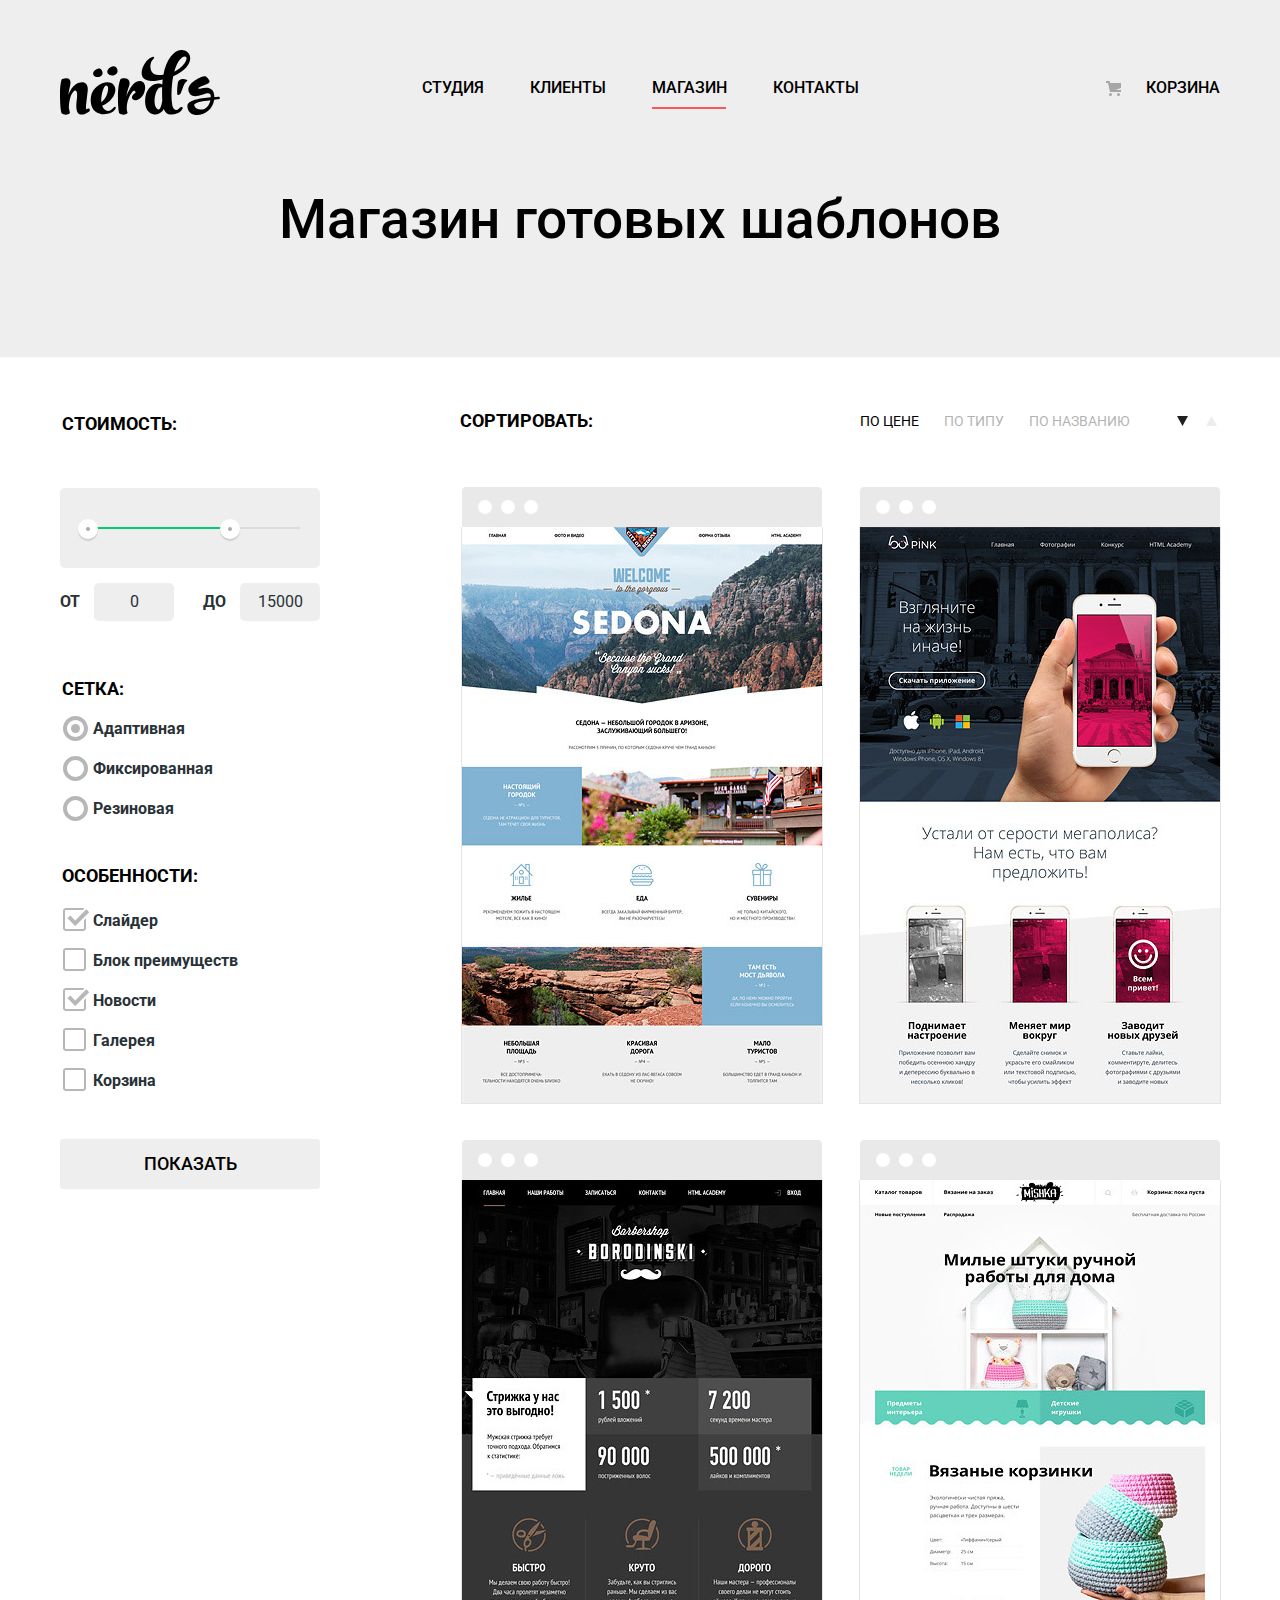
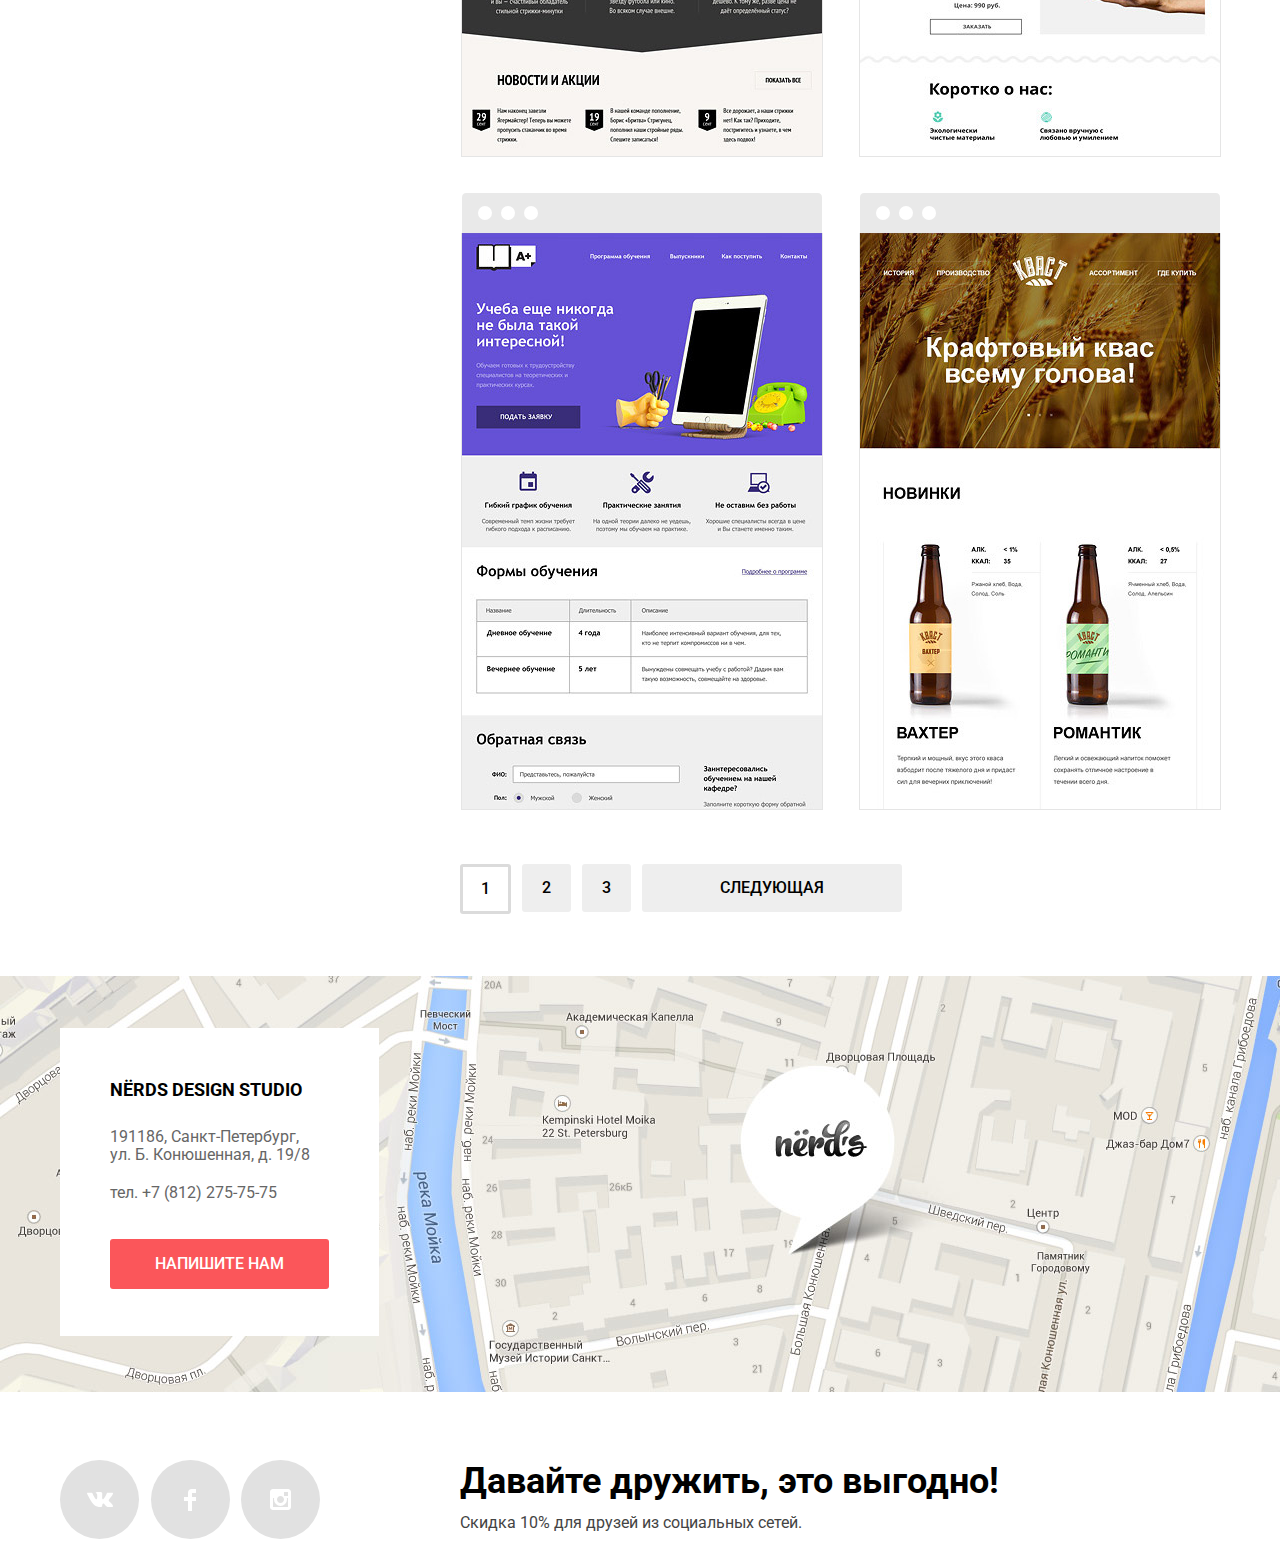
==== inner.html @ fcb93fda "Исправила карту" ====
<!DOCTYPE html>
<html lang="ru">
  	<head>
	    <meta charset="utf-8">
	    <title>HTML Academy: Нёрдс</title>
	    <link href="https://fonts.googleapis.com/css?family=Roboto:400,500,700&amp;subset=cyrillic" rel="stylesheet">
	    <link rel="stylesheet" type="text/css" href="css/style.css">
  	</head>
  	<body>
		<header class="main-header">
			<div class="container">
				<nav class="main-navigation">
					<a class="main-header-logo" href="index.html">
						<img src="img/nerds-logo.svg" width="160" height="65" alt="Логотип Нёрдс">
					</a>
					<ul class="site-navigation">
						<li><a href="studio.html">Студия</a></li>
						<li><a href="clients.html">Клиенты</a></li>
						<li><a class="site-navigation-current">Магазин</a></li>
						<li><a href="contacts.html">Контакты</a></li>
					</ul>	
					<div class="user-navigation">
						<a class="cart-link" href="cart.html">Корзина</a>
					</div>		
				</nav>
				<h1 class="page-title">Магазин готовых шаблонов</h1>
			</div>
		</header>
		<main>
			<div class="container">
				<div class="catalog-columns">
					<section class="filters">
			        	<h2 class="visually-hidden">Фильтр товаров</h2>
			        	<form class="filter" method="get" action="https://echo.htmlacademy.ru">
			        		<div class="fieldset-container">
				          		<fieldset class="fieldset-price">
				          			<legend>Стоимость:</legend>
					          			<div class="range-filter">
									        <div class="range-controls">
									            <div class="scale">
									      	    	<div class="bar"></div>
									            </div>
									            <div class="toggle toggle-min"></div>
									            <div class="toggle toggle-max"></div>
									        </div>
									        <div class="price-controls">
									        	<label class="min-price">от <input name="min-price" type="text" value="0"></label>
									            <label class="max-price">до <input name="max-price" type="text" value="15000"></label>
									        </div>
								        </div>
				          		</fieldset>
				         		<fieldset class="fieldset-net">
				         			<legend>Сетка:</legend>
				            		<ul class="filter-net">
						              	<li class="filter-option">
							                <input class="visually-hidden filter-input filter-input-radio" type="radio" name="net-group" value="adaptive" id="filter-adapt" checked>
					                		<label for="filter-adapt">Адаптивная</label>
						              	</li>
						              	<li class="filter-option">
							              	<input class="visually-hidden filter-input filter-input-radio" type="radio" name="net-group" value="fixed" id="filter-fixed">
					                		<label for="filter-fixed">Фиксированная</label>
						              	</li>
						              	<li class="filter-option">
							              	<input class="visually-hidden filter-input filter-input-radio" type="radio" name="net-group" value="rubber" id="filter-rubber">
					                		<label for="filter-rubber">Резиновая</label>
						              	</li>
						            </ul>
				          		</fieldset>
				          		<fieldset class="fieldset-features">
				          			<legend>Особенности:</legend>
				            		<ul class="filter-features">
				              			<li class="filter-option">
				              				<input class="visually-hidden filter-input filter-input-checkbox" type="checkbox" name="slider" id="filter-slider" checked>
				                			<label for="filter-slider">Слайдер</label>
				              			</li>
							            <li class="filter-option">
							            	<input class="visually-hidden filter-input filter-input-checkbox" type="checkbox" name="block_advantages" id="filter-advantages">
							            	<label for="filter-advantages">Блок преимуществ</label>
							            </li>
							            <li class="filter-option">
							            	<input class="visually-hidden filter-input filter-input-checkbox" type="checkbox" name="news" checked id="filter-news">
							            	<label for="filter-news">Новости</label>
							            </li>
							            <li class="filter-option">
							            	<input class="visually-hidden filter-input filter-input-checkbox" type="checkbox" name="gallery" id="filter-gallery">
							            	<label for="filter-gallery">Галерея</label>
							            </li>
							            <li class="filter-option">
							            	<input class="visually-hidden filter-input filter-input-checkbox" type="checkbox" name="cart" id="filter-cart">
							            	<label for="filter-cart">Корзина</label>
							            </li>
				                    </ul>
				          		</fieldset>
			          		</div>
			          		<button type="submit" class="button filter-button">Показать</button>
			        	</form>
			      	</section>
			      	<section class="catalog">
			        	<h2 class="visually-hidden">Список сайтов</h2>
			        	<section class="section-sort">
			        			<p>Сортировать:</p>
			        			<ul class="filter-sort">
			        				<li><a class="filter-sort-current" href="#">По цене</a></li>
			        				<li><a href="#">По типу</a></li>
			        				<li><a href="#">По названию</a></li>
			        			</ul>
			        			<div class="switches-button">
									<ul class="switches-list">
							          	<li><a class="switches-item switches-item-current"><span class="visually-hidden">По убыванию</span><svg xmlns="http://www.w3.org/2000/svg" width="11" height="10" viewBox="0 0 11 10"><path fill="#231F20" d="M5.5 10L0 0h11"/></svg></a></li>
							          	<li><a class="switches-item switches-item-up" href="#"><span class="visually-hidden">По возрастанию</span><svg xmlns="http://www.w3.org/2000/svg" width="11" height="10" viewBox="0 0 11 10"><path fill="#a6a6a6" opacity="0.2" d="M5.5 0L0 10h11z"/></svg></a></li>
							        </ul>
						    	</div>
			        	</section>
				        <ul class="catalog-list">
				          	<li class="catalog-item">
				          		<svg xmlns="http://www.w3.org/2000/svg" width="360" height="40" viewBox="0 0 360 40"><path fill="#4D4D4D" opacity="0.12" d="M356 0H4C1.8 0 0 1.8 0 4v36h360V4c0-2.2-1.8-4-4-4zM22.991 27a7 7 0 1 1 0-14 7 7 0 0 1 0 14zm23.011 0a7 7 0 1 1 0-14 7 7 0 0 1 0 14zm23.011 0a7 7 0 1 1 0-14 7 7 0 0 1 0 14z"/></svg>
				          		<img src="img/img-sedona.jpg" width="360" height="576" alt="SEDONA">
				          		<div class="catalog-price">
						            <h3 class="catalog-title">
						              	<a href="sedona-catalog.html">Sedona</a>
						            </h3>
						            <p class="catalog-item-desc">Информационный сайт<br> для туристов</p>
						            <a class="button button-price" href="#">9900 РУБ.</a>
				            	</div>
				          	</li>
				          	<li class="catalog-item"> 
				          		<svg xmlns="http://www.w3.org/2000/svg" width="360" height="40" viewBox="0 0 360 40"><path fill="#4D4D4D" opacity="0.12" d="M356 0H4C1.8 0 0 1.8 0 4v36h360V4c0-2.2-1.8-4-4-4zM22.991 27a7 7 0 1 1 0-14 7 7 0 0 1 0 14zm23.011 0a7 7 0 1 1 0-14 7 7 0 0 1 0 14zm23.011 0a7 7 0 1 1 0-14 7 7 0 0 1 0 14z"/></svg>
				            	<img src="img/img-pink.jpg" width="360" height="576" alt="PINK APP">  
					            <div class="catalog-price">       	
						            <h3 class="catalog-title">
						              	<a href="pinkapp-catalog.html">Pink app</a>
						            </h3>
						            <p class="catalog-item-desc">Продуктовый лендинг<br> приложения для iOS и Android</p>
						            <a class="button button-price" href="#">9900 РУБ.</a>
					        	</div>
				          	</li>
				          	<li class="catalog-item">
				          		<svg xmlns="http://www.w3.org/2000/svg" width="360" height="40" viewBox="0 0 360 40"><path fill="#4D4D4D" opacity="0.12" d="M356 0H4C1.8 0 0 1.8 0 4v36h360V4c0-2.2-1.8-4-4-4zM22.991 27a7 7 0 1 1 0-14 7 7 0 0 1 0 14zm23.011 0a7 7 0 1 1 0-14 7 7 0 0 1 0 14zm23.011 0a7 7 0 1 1 0-14 7 7 0 0 1 0 14z"/></svg>
				          		<img src="img/img-barbershop.jpg" width="360" height="576" alt="BARBERSHOP">
					          	<div class="catalog-price">
						            <h3 class="catalog-title">
						              	<a href="barbershop-catalog.html">Barbershop</a>
						            </h3>
						            <p class="catalog-item-desc">Сайт салона красоты.<br> Для мужчин, да.</p>
						            <a class="button button-price" href="#">9900 РУБ.</a>
					        	</div>
				          	</li>
				          	<li class="catalog-item">
				          		<svg xmlns="http://www.w3.org/2000/svg" width="360" height="40" viewBox="0 0 360 40"><path fill="#4D4D4D" opacity="0.12" d="M356 0H4C1.8 0 0 1.8 0 4v36h360V4c0-2.2-1.8-4-4-4zM22.991 27a7 7 0 1 1 0-14 7 7 0 0 1 0 14zm23.011 0a7 7 0 1 1 0-14 7 7 0 0 1 0 14zm23.011 0a7 7 0 1 1 0-14 7 7 0 0 1 0 14z"/></svg>
				          		<img src="img/img-mishka.jpg" width="360" height="576" alt="MISHKA">
					          	<div class="catalog-price">
						            <h3 class="catalog-title">
						              	<a href="mishka-catalog.html">Mishka</a>
						            </h3>
						            <p class="catalog-item-desc">Интернет-магазин<br> вязаных игрушек</p>
						            <a class="button button-price" href="#">9900 РУБ.</a>
					        	</div>
				          	</li>
				          	<li class="catalog-item">
				          		<svg xmlns="http://www.w3.org/2000/svg" width="360" height="40" viewBox="0 0 360 40"><path fill="#4D4D4D" opacity="0.12" d="M356 0H4C1.8 0 0 1.8 0 4v36h360V4c0-2.2-1.8-4-4-4zM22.991 27a7 7 0 1 1 0-14 7 7 0 0 1 0 14zm23.011 0a7 7 0 1 1 0-14 7 7 0 0 1 0 14zm23.011 0a7 7 0 1 1 0-14 7 7 0 0 1 0 14z"/></svg>
				          		<img src="img/img-aplus.jpg" width="360" height="576" alt="A PLUS">
					          	<div class="catalog-price">
						            <h3 class="catalog-title">
						              	<a href="aplus-catalog.html">A plus</a>
						            </h3>
						            <p class="catalog-item-desc">Лендинг курсов повышения<br> квалификации</p>
						            <a class="button button-price" href="#">9900 РУБ.</a>
					        	</div>
				          	</li>
				          	<li class="catalog-item">
				          		<svg xmlns="http://www.w3.org/2000/svg" width="360" height="40" viewBox="0 0 360 40"><path fill="#4D4D4D" opacity="0.12" d="M356 0H4C1.8 0 0 1.8 0 4v36h360V4c0-2.2-1.8-4-4-4zM22.991 27a7 7 0 1 1 0-14 7 7 0 0 1 0 14zm23.011 0a7 7 0 1 1 0-14 7 7 0 0 1 0 14zm23.011 0a7 7 0 1 1 0-14 7 7 0 0 1 0 14z"/></svg>
				          		<img src="img/img-kvast.jpg" width="360" height="576" alt="КВАСТ">
					          	<div class="catalog-price">
						            <h3 class="catalog-title">
						              	<a href="kvast-catalog.html">Кваст</a>
						            </h3>
						            <p class="catalog-item-desc">Промо-сайт производителя<br> крафтового кваса</p>
						            <a class="button button-price" href="#">9900 РУБ.</a>
					        	</div>
				          	</li>
				        </ul>
				     	<ul class="pagination-list">
				          	<li class="pagination-item pagination-item-current"><a>1</a></li>
				          	<li class="pagination-item"><a href="#">2</a></li>
				          	<li class="pagination-item"><a href="#">3</a></li>
				          	<li class="pagination-item pagination-item-next"><a href="#">Следующая</a></li>
				        </ul>
			      	</section>
			    </div>  
		    </div>	
			<section class="contacts">
				<iframe src="https://www.google.com/maps/embed?pb=!1m18!1m12!1m3!1d1998.5989424123607!2d30.32089461556107!3d59.93879686904854!2m3!1f0!2f0!3f0!3m2!1i1024!2i768!4f13.1!3m3!1m2!1s0x4696310fca5ba729%3A0xea9c53d4493c879f!2z0JHQvtC70YzRiNCw0Y8g0JrQvtC90Y7RiNC10L3QvdCw0Y8g0YPQuy4sIDE5LCDQodCw0L3QutGCLdCf0LXRgtC10YDQsdGD0YDQsywgMTkxMTg2!5e0!3m2!1sru!2sru!4v1522585925654" height="416" allowfullscreen></iframe>
				<div class="container">
					<h2 class="visually-hidden">Контакты</h2>
					<div class="contacts-container">
						<p class="contacts-title">Nёrds design studio</p>
						<p>191186, Санкт-Петербург, ул.&nbsp;Б. Конюшенная, д. 19/8</p>
						<p>тел. +7 (812) 275-75-75</p>
						<a class="button button-contacts" href="letter.html">Напишите нам</a>
					</div>
				</div>
			</section>
		</main>
		<footer class="main-footer container">
			<div class="footer-social">
				<ul>
			        <li><a class="social-button" href="#"><span class="visually-hidden">Вконтакте</span><svg xmlns="http://www.w3.org/2000/svg" width="26" height="15" viewBox="0 0 26 15"><path fill="#FFF" d="M16.138 11.51c.956-.309 2.18 2.04 3.483 2.939.978.681 1.727.534 1.727.534l3.473-.05s1.815-.112.957-1.554c-.071-.12-.503-1.069-2.585-3.022-2.177-2.043-1.882-1.712.739-5.244 1.597-2.153 2.236-3.468 2.036-4.028-.192-.539-1.365-.399-1.365-.399L20.69.713c-.381.001-.704.119-.851.515-.003.004-.621 1.666-1.445 3.079-1.741 2.989-2.436 3.148-2.724 2.961-.661-.433-.494-1.737-.494-2.664 0-2.897.432-4.105-.846-4.417-.427-.104-.739-.172-1.828-.182-1.392-.021-2.574 0-3.244.329-.445.223-.786.712-.579.74.26.035.843.16 1.155.586.401.552.389 1.789.389 1.789s.229 3.411-.54 3.834c-.528.29-1.25-.302-2.803-3.016-.793-1.388-1.392-2.922-1.392-2.922s-.116-.285-.326-.441c-.25-.185-.6-.244-.6-.244L.848.684S.29.7.085.946c-.182.218-.015.668-.015.668s2.909 6.881 6.203 10.347c3.02 3.182 6.452 2.971 6.452 2.971h1.555s.469-.054.709-.312c.224-.24.214-.691.214-.691s-.031-2.109.935-2.419z"/></svg></a></li>
			        <li><a class="social-button" href="#"><span class="visually-hidden">Фейсбук</span><svg xmlns="http://www.w3.org/2000/svg" width="12" height="22" viewBox="0 0 12 22"><path fill="#FFF" d="M12 4V0H8a4 4 0 0 0-4 4v4H0v4h4v10h4V12h4V8H8V4h4z"/></svg></a></li>
			        <li><a class="social-button" href="#"><span class="visually-hidden">Инстаграм</span><svg xmlns="http://www.w3.org/2000/svg" width="21" height="21" viewBox="0 0 21 21"><path fill="#FFF" d="M18 0H3C1.35 0 0 1.35 0 3v15c0 1.65 1.35 3 3 3h15c1.65 0 3-1.35 3-3V3c0-1.65-1.35-3-3-3zm-7.5 7c1.93 0 3.5 1.57 3.5 3.5S12.43 14 10.5 14 7 12.43 7 10.5 8.57 7 10.5 7zM18 18H3V9h1.181A6.504 6.504 0 0 0 4 10.5a6.5 6.5 0 1 0 13 0 6.45 6.45 0 0 0-.181-1.5H18v9zm0-11h-4V3h4v4z"/></svg></a></li>
		        </ul>
		    </div>
		    <div class="footer-description">
		       	<b>Давайте дружить, это выгодно!</b><br>
		       	<p>Скидка 10% для друзей из социальных сетей.</p>
		    </div>
		</footer>
		<section class="modal-write-us">
	      	<h2>Напишите нам</h2>
	      	<form class="write-us-form" action="https://echo.htmlacademy.ru" method="post">
	        	<p class="write-us-item"> 
			  		<label for="user-name">Ваше имя:</label><br> 
			  		<input id="user-name" type="text" name="user" placeholder="Имя Фамилия"> 
				</p> 
	        	<p class="write-us-item"> 
					<label for="email">Ваш e-mail:</label><br> 
					<input id="email" type="text" name="email" placeholder="email@example.com"> 
				</p> 
	        	<p class="write-us-item"> 
			  		<label for="message">Текст письма:</label><br> 
			  		<textarea id="message" name="message" placeholder="В свободной форме"></textarea> 
				</p> 
	        	<button class="button button-write-us" type="submit">Отправить</button>
	      	</form>
	      	<button class="modal-close" type="button">Закрыть</button>
	    </section>
	    <script src="js/script.js"></script>
  	</body>
</html>
---- css/style.css ----
body {
	margin: 0;
	padding: 0;

	font-family: "Roboto", Arial, sans-serif;
	font-size: 16px;
	line-height: 24px;
	font-weight: 400;
	color: #283136;
}

a {
	text-decoration: none;
}

.visually-hidden {
 	position: absolute;
	margin: -1px;
	width: 1px;
	height: 1px;
	clip: rect(0 0 0 0);
}

.main-header {
	background-color: #eeeeee;
}

.main-header-logo {
	margin-right: 20px;
	width: 160px;
	height: 65px;
}

.container {
  	margin: 0 auto;
  	padding: 0 20px; 
	box-sizing: border-box;
	width: 1200px;
}

.main-navigation {
	display: flex;
	align-items: center;
	justify-content: space-between;

	padding-top: 50px;
	line-height: 30px;
	font-weight: 500;
	color: #000000;
	text-transform: uppercase;
}

.main-navigation ul {
	margin: 0;
	margin-top: 10px;
	padding: 0;
}

.site-navigation {
 	list-style: none;
}

.site-navigation a,
.user-navigation a {
	color: #000000;
}

.site-navigation a:not(.site-navigation-current):hover,
.user-navigation a:hover {
	color: #fb565a;
	border: 0;
}

.main-navigation img:hover {
	opacity: 0.8;
}

.site-navigation a:not(.site-navigation-current):active,
.user-navigation a:active {
	color: rgba(0, 0, 0, 0.3);
	border: 0;
}

.main-navigation img:active {
	opacity: 0.3;
}

.site-navigation {	
	display: flex;
	justify-content: center;
	width: 800px;
}

.site-navigation-current {
	position: relative;
}

.site-navigation-current::after {
	content: "";
	position: absolute;
	left: 0px;
	bottom: -12px;

	width: 74px;
	height: 2px;
	background-color: #fb565a;
}

.site-navigation a {
	margin-right: 23px;
	margin-left: 23px;
}

.user-navigation {
	margin-top: 10px;
	width: 180px;
	text-align: right;
}

.cart-link {
	position: relative;
	padding-left: 40px;
}

.cart-link::before {
 	content: "";
	position: absolute;
	top: 3px;
	left: 0px;

 	width: 16px;
 	height: 16px;

  	background-image: url("../img/cart-icon.svg");
  	background-repeat: no-repeat;
  	background-position: 0 0;
}

.slider {
	position: relative;
	background-color: #eeeeee;
}

.slider-controls {
	position: absolute;
	left: 50%;
	bottom: 104px;
	z-index: 100;

	width: 160px;
	height: 18px;

	text-align: center;
	font-size: 0;
	transform: translateX(-50%);
}

.slider-controls label {
	position: relative;
  	display: inline-block;
  	padding: 8px;

  	width: 18px;
  	height: 18px;

  	border-radius: 50%;
  	cursor: pointer;
}

.slider-controls label::after {
  	content: "";
  	position: absolute;
  	top: 8px;
  	left: 8px;
  	z-index: 1;

  	width: 18px;
  	height: 18px;

  	border-radius: 50%;
  	background: #ffffff;
}

.slides-list {
	margin: 0;
  	padding: 0;

	list-style: none;
}

.slide-item {
  	display: none;
  	padding: 78px 0 80px 0;
}

.slide-item:nth-child(1) {
  	background-image: url("../img/slide1.png");
  	background-repeat: no-repeat;
  	background-position: 93% 18px;
}

.slide-item:nth-child(2) {
  	background-image: url("../img/slide2.png");
  	background-repeat: no-repeat;
  	background-position: 100% 0;
}

.slide-item:nth-child(3) {
  	background-image: url("../img/slide3.png");
  	background-repeat: no-repeat;
  	background-position: 100% 20px;
}

#product-1:checked ~ .slides-list .slide-item:nth-child(1) {
  	display: block;
}

#product-2:checked ~ .slides-list .slide-item:nth-child(2) {
  	display: block;
}

#product-3:checked ~ .slides-list .slide-item:nth-child(3) {
  	display: block;
}

#product-1:checked ~ .slider-controls .slider-controls-item--1::before,
#product-2:checked ~ .slider-controls .slider-controls-item--2::before,
#product-3:checked ~ .slider-controls .slider-controls-item--3::before {
  	content: "";
  
  	position: absolute;
  	left: 50%;
  	top: 50%;
  	z-index: 2;
  
  	width: 4px;
  	height: 4px;
  	margin: -4px;
  
  	background-color: inherit;
  	border: 2px solid #c1c1c1;
  	border-radius: 50%;
}

.slide-name {
  	margin: 0;
  	margin-bottom: 27px;
	max-width: 600px;

	font-size: 55px;
	line-height: 55px;
	font-weight: 500;
	color: #000000;
}

.slide-desc {
	margin: 0;
	margin-bottom: 38px;
  	max-width: 430px;
}

.button {
	display: block;
  	padding: 15px 0;
	width: 240px;

	font: inherit;
	font-weight: 500;
	line-height: 18px;
	color: #ffffff;
	background-color: #fb565a;
	text-align: center;
    vertical-align: middle;
    text-transform: uppercase;
    border-radius: 3px;
    border: none;
}

.button:hover {
	background-color: #e74246;
}

.button:active {
	color: rgba(255, 255, 255, 0.3);
	background-color: #d7373b;
	box-shadow: inset 0px 3px 0px 0px rgba(0, 1, 1, 0.1);	
}

.services {
	margin-bottom: 80px;
}

.services-list {
	display: flex;
	flex-wrap: wrap;
	justify-content: space-between;

	margin: 0;
	margin-top: 81px;
	padding: 0;
	padding-right: 60px;

	list-style: none;
}

.service-item {
	width: 300px;
}

.service-item img {
	margin-bottom: 20px;
}

.service-item h3 {
	margin: 0;
	margin-bottom: 16px;

	font-size: 24px;
	line-height: 30px;
	font-weight: 700;
	text-transform: uppercase;
}

.service-item p {
	margin: 0;
	margin-bottom: 31px;
	width: 260px;
}

.button-sites {
	padding-top: 0 16px;
	box-sizing: border-box;
	width: 160px;
	height: 50px;
}

.button-apps {
	padding-top: 0 16px;
	box-sizing: border-box;
	width: 160px;
	height: 50px;
	background-color: #00ca74;
}

.button-apps:hover {
	background-color: #00bc6c;
}

.button-apps:active {
	background-color: #00aa62;
}

.button-presentations {
	padding-top: 0 16px;
	box-sizing: border-box;
	width: 160px;
	height: 50px;
	background-color: #efc84a;
}

.button-presentations:hover {
	background-color: #eab534;
}

.button-presentations:active {
	background-color: #e5a722;
}

.studio {
	display: flex;

	margin-bottom: 42px;
	padding-top: 73px;
	border-top: 2px solid #eeeeee; 

	background-image: url(../img/nerds-illustration.jpg);
	background-repeat: no-repeat;
	background-position: 800px 40px;
}

.info {
	max-width: 650px;
}

.info-list {
	padding: 0;
	list-style: none;
}

.info-name {
	margin: 0;
	margin-bottom: 34px;

	font-size: 45px;
	line-height: 45px;
	font-weight: 500;
	color: #000000;	
}

.info-desc {
	margin: 0;
	margin-bottom: 40px;
}

.info-orders {
	margin: 0;
	margin-bottom: 25px;

	font-weight: 700;
	color: #000000;
	text-transform: uppercase;
}

.info-item {
	position: relative;

	margin-top: 23px;
	margin-bottom: 23px;
	padding-left: 34px;
}

.info-item::before {
	content: "";
  	position: absolute;
	left: 0;
	top: 50%;

	width: 25px;
	height: 2px;
	
	background-color: #fb565a;
}

.features {
	align-self: flex-start;

	margin-top: 210px;
	margin-left: 148px;
	width: 360px;
	min-height: 200px;

	font-weight: 700;
	color: #000000;
	text-transform: uppercase;
}

.features p {
	margin: 0;
	padding: 0;
	text-align: center;
}

.features-list {
	display: flex;
	flex-wrap:wrap;
	margin-top: 43px;
	padding: 0;
	list-style: none;	
}

.features-item {
	margin-bottom: 10px;	
	margin-right: 25px;
	width: 95px;
	font-size: 45px;
	color: #000000;
}

.features-item p {
	margin-top: 30px;

	font-size: 16px;
	line-height: 18px;
	font-weight: 400;
	text-transform: none;
	text-align: left;
}

.features-item sup {
	font-size: 24px;
}

.logo-list {
	display: flex;
	flex-wrap:wrap;

	margin: 0;
	margin-bottom: 80px;
	padding: 0;
	min-height: 180px;

	border-top: 2px solid #eeeeee;
	border-bottom: 2px solid #eeeeee;
	list-style: none;	
}

.logo-item {
	display: flex;
	flex-basis: 278px;
	justify-content: center;
	position: relative;
}

.logo-item-html a {
	margin-top: 62px;
	margin-left: 30px;
	margin-right: 50px;
}

.logo-item-borodinski a {
	margin-top: 46px;
	margin-left: 46px;
	margin-right: 45px;
}

.logo-item-pink a {
	margin-top: 65px;
	margin-left: 58px;
	margin-right: 57px;
}

.logo-item-mishka a {
	margin-top: 52px;
	margin-left: 64px;
	margin-right: 43px;
}

.logo-item + .logo-item::before {
	content: "";
	position: absolute;
	top: 64px;
	left: 0;

	width: 2px;
	height: 52px;

	background-color: #eeeeee;
}

.logo-item img {
	opacity: 0.2;
}

.logo-item img:hover {
	opacity: 1;
}

.logo-item img:active {
	opacity: 0.1;
}

.contacts {
	position: relative;
	min-height: 420px;
	line-height: 18px;	

	color: #666666;
	background-image: url("../img/mapandmaker.jpg");
	background-position: center;
	background-repeat: no-repeat;
	background-color: #ffffff;
}

.contacts iframe {
	width: 100%;
	border: 0;
}

.contacts-container .contacts-title {
	margin: 0;
	margin-bottom: 23px;
	padding: 0;

	font-size: 18px;
	line-height: 30px;
	font-weight: 700;
	color: #000000;
	text-transform: uppercase;
}

.contacts-container {
	position: absolute;
	top: 54px;
	z-index: 1;

	padding: 50px;
	padding-top: 47px;
	padding-bottom: 47px;
	box-sizing: border-box;

	width: 319px;
	height: 308px;
	background-color: #ffffff;
}

.contacts-container p {
	margin: 0;
	margin-bottom: 20px;
}

.button-contacts {
	margin-top: 37px;
	padding: 16px 0;

	width: 219px;
}

.main-footer {
	display: flex;
	justify-content: space-between;
	margin-top: 69px;
}

.footer-social {
	width: 260px;
}

.footer-social ul {
	display: flex;
	flex-wrap: wrap;
	justify-content: space-between;

	padding: 0;
	margin-top: -3px;
	width: 260px;

	list-style: none;
	text-align: center;
}

.social-button {
	display: flex;
	align-items: center;
  	justify-content: center;

	width: 79px;
	height: 79px;

	border-radius: 50%;
	color: #000000;
	background-color: #e1e1e1;
}

.social-button:hover {
  	background-color: #e74246;
}

.social-button:active {
	background-color: #d7373b;
	box-shadow: inset 0px 3px 0px 0px rgba(0, 1, 1, 0.1);
}

.social-button:active path {
  	opacity: 0.3;
}

.footer-description {
	width: 760px;
}

.footer-description b {
	font-size: 36px;
	line-height: 36px;
	font-weight: 700;
	color: #000000;
}

.footer-description p {
	margin: 0;
	margin-top: 12px;

	font-size: 16px;
	line-height: 22px;
	color: #444444;	
}

@keyframes shake {
  	0%,
  	100% {
  	  transform: translateX(0);
  	}
	
 	10%,
  	30%,
  	50%,
  	70%,
  	90% {
  	  transform: translateX(-10px);
  	}

  	20%,
  	40%,
  	60%,
  	80% {
  	  transform: translateX(10px);
  	}
}

@keyframes bounce {
	0% {
	  transform: translateY(-2000px);
	}

	70% {
	  transform: translateY(30px);
	}

	90% {
	  transform: translateY(-10px);
	}

	100% {
	  transform: translateY(0);
	}
}

.modal-write-us {
	display: none;
	position: fixed;
	top: 0;
	left: 50%;
	z-index: 200;
	
	margin-left: -480px;
	padding-left: 80px;
	padding-right: 80px;
	padding-bottom: 85px;
	padding-top: 65px;
	box-sizing: border-box;

	width: 960px;
	min-height: 590px;

	color: #000000;
	background-color: #ffffff;
	box-shadow: 0 30px 50px rgba(0, 0, 0, 0.7);
}

.modal-show {
  	display: block;
  	animation: bounce 0.6s;
}

.modal-error {
  	animation: shake 0.6s;
}

.modal-write-us h2 {	
	margin: 0;
	margin-left: 20px;
	margin-bottom: 40px;

	font-size: 45px;
	line-height: 45px;
	font-weight: 500;
}

.modal-write-us label {
	font-size: 16px;
	line-height: 18px;
	font-weight: 700;
}

.modal-close {
	position: absolute;
  	top: 78px;
  	right: 90px;

	width: 22px;
	height: 22px;
	font-size: 0;
	border: 0;
	cursor: pointer;
	opacity: 0.3;

	background-image: url("../img/close-cross.svg");
  	background-repeat: no-repeat;
  	background-position: 0 0;
	background-color: #ffffff;
}

.modal-close:hover {
	opacity: 1;
}

.modal-close:active {
	opacity: 0.1;
}

.write-us-form {
	display: flex;
	flex-wrap: wrap;
}

.write-us-item {
	margin-top: 0;
	margin-right: 20px;
	margin-left: 20px;
	margin-bottom: 30px;
}

.write-us-item input {
	margin-top: 5px;
	padding-left: 12px;
	padding-top: auto;
	padding-bottom: auto;
	box-sizing: border-box;

	width: 360px;
	height: 50px;	
}

.write-us-item:nth-child(3) {
	margin: 0 20px;
}

.write-us-item textarea {	
	margin-top: 5px;
	padding-top: 10px;
	padding-left: 12px;
	box-sizing: border-box;

	width: 760px;
	height: 118px;
}

.write-us-form input[type="text"],
.write-us-form textarea {
	font: inherit;
	line-height: 18px;
	color: rgba(68, 68, 68, 0.5);
	border: 2px solid #d7dcde;
	outline-style: none;
}

.write-us-form input:hover, .write-us-form textarea:hover {
	color: rgba(68, 68, 68, 0.5);
	border: 2px solid #b4b9bb;
}

.write-us-form input:focus, .write-us-form textarea:focus {
	color: rgb(68, 68, 68);
	border: 2px solid #000000;
}

.write-us-form input:invalid, .write-us-form textarea:invalid {
	color: #e74246;
	border: 2px solid #e74246;
}

.button-write-us {
	margin-top: 40px;
	margin-left: 20px;
	padding: 17px 0;
	width: 260px;
	border: 0;	
}

.page-title {
	margin: 0;
	padding-top: 77px;
	padding-bottom: 110px;

	font-size: 55px;
	line-height: 55px;
	font-weight: 500;
	color: #000000;
	text-align: center;
}

.catalog-columns {
  	display: flex;
  	justify-content: space-between;
}

.filter {
	font-size: 18px;
	line-height: 30px;
	font-weight: 700;
	color: #000000;
}

.filter legend {
	text-transform: uppercase;
}

.filter fieldset {
	margin-right: 0;
	margin-left: 0;
  	padding: 0;
	border: none;
}

.range-filter {	
	margin-top: 49px;
	width: 260px;
}

.range-controls {
	position: relative;

	margin-bottom: 15px;
	padding-top: 39px;
	padding-right: 20px;
	padding-left: 20px;

	height: 41px;
	background-color: #eeeeee;
	border-radius: 5px;
}

.range-controls .scale {
	height: 2px;
	background: #d7dcde;
}

.range-controls .bar {
	width: 70%;
	height: 2px;
	background: #00ca74;
}

.range-controls .toggle {
	position: absolute;
  	top: 31px;
  	left: 0;

	padding: 0;
	width: 4px;
	height: 4px;

	background-color: #ababab;
	box-shadow: 0 2px 1px 0 #cfcfcf;
	border: 8px solid #ffffff;
	border-radius: 50%;
	cursor: pointer;
}

.range-controls .toggle-min {
	left: 18px;
}

.range-controls .toggle-max {
	left: 160px;
}

.price-controls {
	font-size: 0;
}

.price-controls label {
	display: inline-block;

	width: 50%;
	line-height: 22px;
	color: #283136;
  	text-transform: uppercase;
}

.price-controls input {
  	margin-left: 10px;
  	padding: 8px 10px;

	width: 60px;
	font-family: "Roboto", Arial, sans-serif;
	font-size: 16px;
	line-height: 22px;
	color: #283136;
	text-align: center;
	border: none;
  	border-radius: 5px;
  	background: #eeeeee;
}

.max-price {
	text-align: right;
}

.filter ul {
  	margin: 0;
	padding: 0;

	list-style: none;
}

.filter-sort {
	display: flex;

	margin: 0;
	margin-right: 3px;
	margin-left: 20px;
	padding: 0;
}

.section-sort ul {
	list-style: none;
}

.section-sort {
	display: flex;

	margin-bottom: 55px;
	width: 760px;
	line-height: 18px;
	color: #000000;
}

.section-sort p {
	margin: 0;
	margin-right: 20px;
	padding: 0;

	width: 360px;
	font-size: 18px;
	font-weight: 700;
	text-transform: uppercase;
}

.filter-sort a {
	font-size: 14px;
	font-weight: 400;
	color: #000000;
	text-transform: uppercase;
	opacity: 0.3;
}

.filter-sort li {
	margin-right: 25px;
}

.filter-sort a:not(.filter-sort-current):hover {
	opacity: 0.6;
}

.filter-sort a:not(.filter-sort-current):active {
	opacity: 1;
}

.filter-sort .filter-sort-current { 
	opacity: 1;
}

.switches-list {
	display: flex;

	margin: 0;
	padding: 0;

	list-style: none;
}

.switches-item-current {
	margin-right: 18px;
	margin-left: 19px;
}

.switches-item:not(.switches-item-current):hover path {
	opacity: 1;
}

.switches-item:not(.switches-item-current):active path {
	fill: #231f20;
	opacity: 1;
}

.fieldset-container {
	margin-top: 52px;
	width: 260px;
}

.fieldset-price {
	margin-bottom: 52px;
}

.fieldset-net legend {
	margin-bottom: 15px;
}

.fieldset-features legend {
	margin-bottom: 20px;
}

.fieldset-net {
	margin-bottom: 22px;
}

.fieldset-features {
	margin-bottom: 28px;
}

.filter-net li {
	line-height: 20px;
	color: #283136;
}

.filter label {
	font-size: 16px;
}

.filter-input-radio:hover + label {
  	color: #000000;
}

.filter-input:disabled + label {
	opacity: 0.3;
}

.filter-features li {
	line-height: 20px;
	color: #283136;
}

.filter-option {
	margin-bottom: 20px;
	padding-left: 33px;
}

.filter-option label {
 	position: relative;
 	display: block;
 	cursor: pointer;
 	user-select: none;
}

.filter-input-radio:not(:checked) + label::before {
  	content: "";

  	position: absolute;
	left: -30px;
	top: -3px;

  	width: 26px;
  	height: 26px;

  	background-image: url("../img/radio-off.svg");
  	background-repeat: no-repeat;
  	background-position: 0 0;
  	opacity: 0.4;
}

.filter-input-radio:not(:checked):hover + label::before {
  	content: "";

  	position: absolute;
	left: -30px;
	top: -3px;

  	width: 26px;
  	height: 26px;

  	background-image: url("../img/radio-off.svg");
  	background-repeat: no-repeat;
  	background-position: 0 0;
  	opacity: 1;
}

.filter-input-radio:not(:checked):disabled + label::before {
  	content: "";

  	position: absolute;
	left: -30px;
	top: -3px;

  	width: 26px;
  	height: 26px;

  	background-image: url("../img/radio-off.svg");
  	background-repeat: no-repeat;
  	background-position: 0 0;
  	opacity: 1;
}

.filter-input-radio:checked + label::after {
  	content: "";

  	position: absolute;
	left: -30px;
	top: -3px;

  	width: 26px;
  	height: 26px;

	background-image: url("../img/radio-on.svg");
  	background-repeat: no-repeat;
  	background-position: 0 0;
  	opacity: 0.4;
}

.filter-input-radio:checked:hover + label::after {
  	content: "";

  	position: absolute;
	left: -30px;
	top: -3px;

  	width: 26px;
  	height: 26px;

	background-image: url("../img/radio-on.svg");
  	background-repeat: no-repeat;
  	background-position: 0 0;
  	opacity: 1;
}

.filter-input-radio:checked:disabled + label::after {
  	content: "";

  	position: absolute;
	left: -30px;
	top: -3px;

  	width: 26px;
  	height: 26px;

	background-image: url("../img/radio-on.svg");
  	background-repeat: no-repeat;
  	background-position: 0 0;
  	opacity: 0.1;
}

.filter-input-checkbox:not(:checked) + label::before {
 	content: "";

 	position: absolute;
	left: -30px;
	top: -3px;

 	width: 23px;
 	height: 23px;

	background-image: url("../img/checkbox-off.svg");
  	background-repeat: no-repeat;
  	background-position: 0 0;
  	opacity: 0.4;
}

.filter-input-checkbox:not(:checked):hover + label::before {
 	content: "";

 	position: absolute;
	left: -30px;
	top: -3px;

 	width: 23px;
 	height: 23px;

	background-image: url("../img/checkbox-off.svg");
  	background-repeat: no-repeat;
  	background-position: 0 0;
  	opacity: 1;
}

.filter-input-checkbox:not(:checked):disabled + label::before {
 	content: "";

 	position: absolute;
	left: -30px;
	top: -3px;

 	width: 23px;
 	height: 23px;

	background-image: url("../img/checkbox-off.svg");
  	background-repeat: no-repeat;
  	background-position: 0 0;
  	opacity: 0.1;
}

.filter-input-checkbox:checked + label::after {
 	content: "";

 	position: absolute;
	left: -30px;
	top: -3px;

 	width: 27px;
 	height: 23px;

  	background-image: url("../img/checkbox-on.svg");
  	background-repeat: no-repeat;
  	background-position: 0 0;
  	opacity: 0.4;
}

.filter-input-checkbox:checked:hover + label::after {
 	content: "";

 	position: absolute;
	left: -30px;
	top: -3px;

 	width: 27px;
 	height: 23px;

  	background-image: url("../img/checkbox-on.svg");
  	background-repeat: no-repeat;
  	background-position: 0 0;
  	opacity: 1;
}

.filter-input-checkbox:checked:disabled + label::after {
 	content: "";

 	position: absolute;
	left: -30px;
	top: -3px;

 	width: 27px;
 	height: 23px;

  	background-image: url("../img/checkbox-on.svg");
  	background-repeat: no-repeat;
  	background-position: 0 0;
  	opacity: 0.1;
}

.filter-button {
	width: 260px;
	padding: 16px 0;
	line-height: 18px;
	font-weight: 500;
	color: #000000;
	background-color: #eeeeee;
	border: 0;
}

.filter-button:hover {
	background-color: #dfdfdf;
}

.filter-button:active {
	color: rgba(0, 0, 0, 0.3);
	background-color: #d5d5d5;
	box-shadow: inset 0px 3px 0px 0px rgba(0, 1, 1, 0.1);
}

.catalog {
	margin-top: 55px;
	width: 760px;
}

.catalog-list {
	display: flex;
	flex-wrap: wrap;
	justify-content: space-between;

	margin: 0;
	margin-bottom: 20px;
	padding: 0;

	list-style: none;
}

.catalog-item {
	position: relative;

	margin-bottom: 33px;
	width: 360px;
	
	border: 1px solid transparent;
	border-radius: 5px 5px 0 0;
}

.catalog-item img {	
	border: 1px solid rgba(0, 1, 1, 0.1);
	border-top: none;
	vertical-align: middle;
}

.catalog-item svg {
	border: 1px solid transparent;	
	border-bottom: none;
	vertical-align: middle;
}

.catalog-item:hover {
	border: 1px solid rgba(77, 77, 77, 0.1);
 	box-shadow: 0px 6px 15px 0px rgba(0, 1, 1, 0.25);
}

.catalog-item:hover svg {
	border-color: transparent;
	border-bottom: none;
	vertical-align: middle;
}

.catalog-item:hover img {
	border-color: transparent;
	border-top: none;
	vertical-align: middle;
}

.catalog-item:hover path {
	opacity: 1;
}

.catalog-title {
	margin: 0;
	margin-bottom: 15px;

	text-align: center;
}

.catalog-title a {
	font-size: 18px;
	line-height: 30px;
	font-weight: 700;
	color: #000000;
	text-transform: uppercase;
}

.catalog-item .catalog-price {
	display: none;
	position: absolute;
	bottom: 0;
	left: 1px;
	
	padding-right: 60px;
	padding-left: 60px;
	padding-top: 28px;
	padding-bottom: 43px;

	width: 100%;
	min-height: 231px;
	max-height:100%;
	overflow-y: auto; 

	box-sizing: border-box;
	background-color: #eeeeee;
}

.catalog-item:hover .catalog-price {
	display: block;
}

.catalog-price p {
	margin: 0;
	margin-bottom: 30px;

	line-height: 18px;
	color: #666666;
	text-align: center;
}

.button-price {
	margin-left: 20px;
	padding: 16px 0;

	width: 200px;
	font-size: 16px;	
	line-height: 18px;
	font-weight: 500;
	color: #ffffff;
	background-color: #fb565a;

	text-align: center;
    vertical-align: middle;
    text-transform: uppercase;
}

.pagination-list {
	display: flex;
	flex-wrap: wrap;

	margin: 0;
	margin-bottom: 60px;
	padding: 0;

 	list-style: none;
}

.pagination-item a {
	display: block;

  	padding: 15px 20px;

	line-height: 18px;
	font-weight: 500;
	color: #000000;
	background-color: #eeeeee;
	border-radius: 3px;
}

.pagination-item {
	margin-right: 11px;
	background-color: #ffffff;
}

.pagination-item-next a {
	padding: 15px 78px;
	text-transform: uppercase;
}

.pagination-item-current a {
	padding: 13px 18px;

	border: 3px solid #dbdbdb;
	background-color: #ffffff;
}

.pagination-list a:hover {
	background-color: #dfdfdf;
}

.pagination-item-current a:hover {
	padding: 13px 18px;

	border: 3px solid #dbdbdb;
	background-color: #ffffff;
}

.pagination-list a:active {
	color: rgba(0, 0, 0, 0.3);
	background-color: #d5d5d5;
	box-shadow: inset 0px 3px 0px 0px rgba(0, 1, 1, 0.1);
}

.pagination-item-current a:active {
	color: rgba(0, 0, 0, 1);
	background-color: #ffffff;
	box-shadow: none;
}
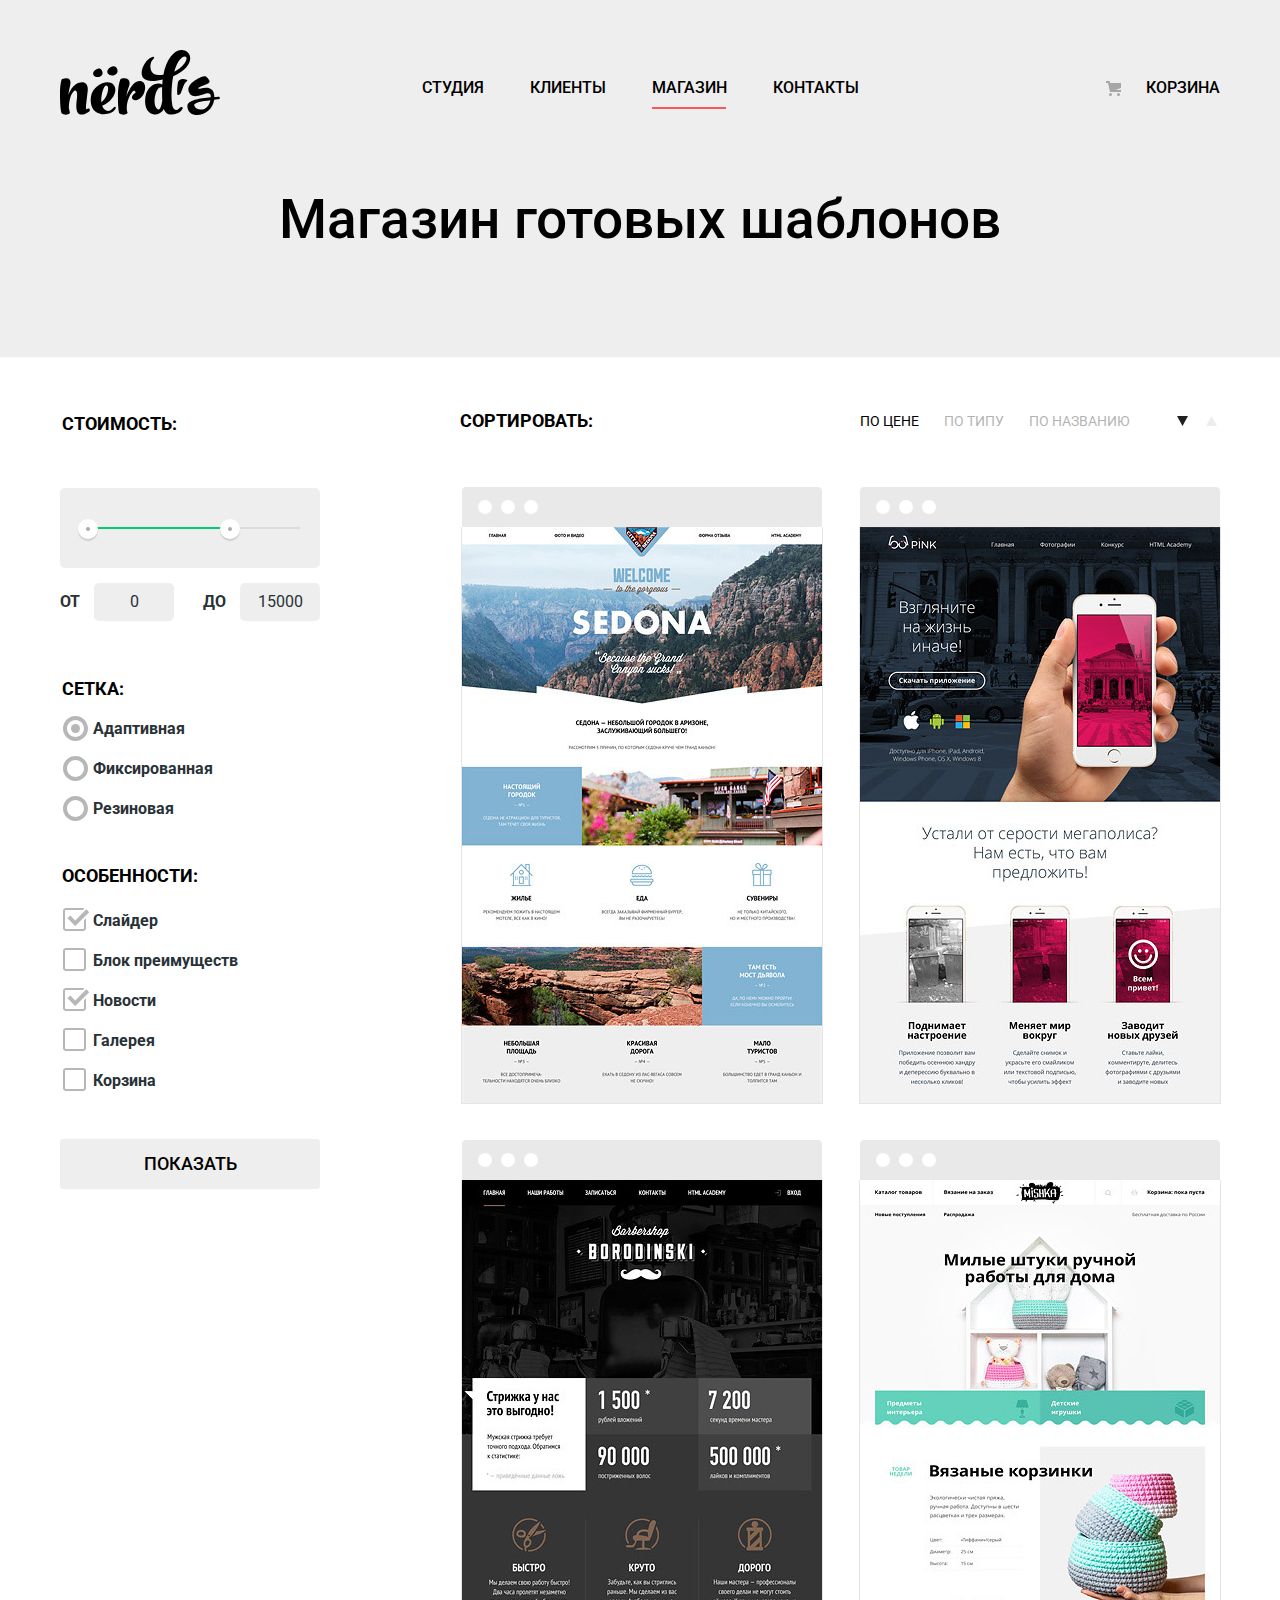
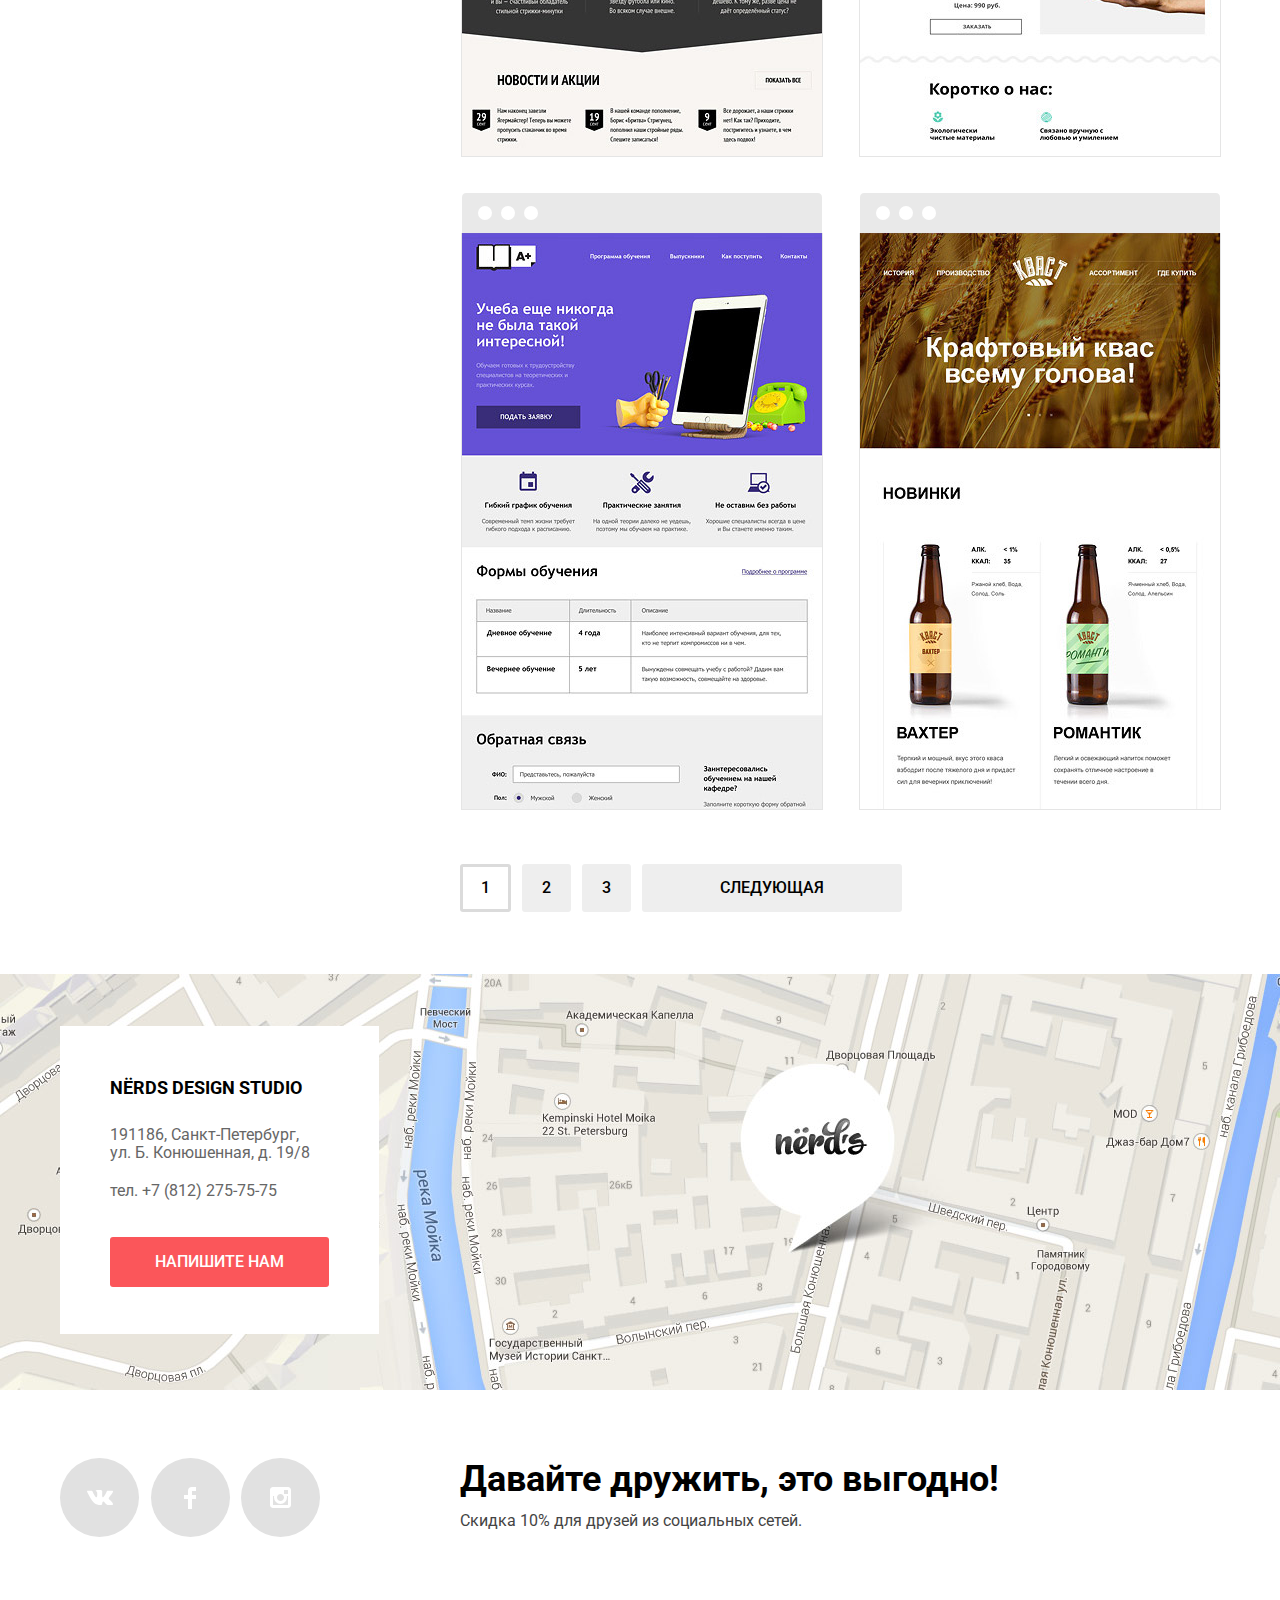
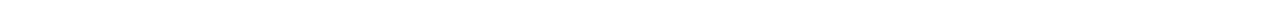
==== commit f0cfcb2d: "Исправила замечания" ====
--- a/inner.html
+++ b/inner.html
@@ -1,7 +1,7 @@
 <!DOCTYPE html>
 <html lang="ru">
   	<head>
-	    <meta charset="utf-8">
+		<meta charset="utf-8">
 	    <title>HTML Academy: Нёрдс</title>
 	    <link href="https://fonts.googleapis.com/css?family=Roboto:400,500,700&amp;subset=cyrillic" rel="stylesheet">
 	    <link rel="stylesheet" type="text/css" href="css/style.css">
@@ -35,19 +35,19 @@
 			        		<div class="fieldset-container">
 				          		<fieldset class="fieldset-price">
 				          			<legend>Стоимость:</legend>
-					          			<div class="range-filter">
-									        <div class="range-controls">
-									            <div class="scale">
-									      	    	<div class="bar"></div>
-									            </div>
-									            <div class="toggle toggle-min"></div>
-									            <div class="toggle toggle-max"></div>
-									        </div>
-									        <div class="price-controls">
-									        	<label class="min-price">от <input name="min-price" type="text" value="0"></label>
-									            <label class="max-price">до <input name="max-price" type="text" value="15000"></label>
-									        </div>
-								        </div>
+					          		<div class="range-filter">
+									    <div class="range-controls">
+									        <div class="scale">
+									       		<div class="bar"></div>
+									    	</div>
+									        <div class="toggle toggle-min"></div>
+									        <div class="toggle toggle-max"></div>
+									    </div>
+									    <div class="price-controls">
+									        <label class="min-price">от <input name="min-price" type="text" value="0"></label>
+									        <label class="max-price">до <input name="max-price" type="text" value="15000"></label>
+									    </div>
+								    </div>
 				          		</fieldset>
 				         		<fieldset class="fieldset-net">
 				         			<legend>Сетка:</legend>
@@ -98,22 +98,38 @@
 			      	<section class="catalog">
 			        	<h2 class="visually-hidden">Список сайтов</h2>
 			        	<section class="section-sort">
-			        			<p>Сортировать:</p>
-			        			<ul class="filter-sort">
-			        				<li><a class="filter-sort-current" href="#">По цене</a></li>
-			        				<li><a href="#">По типу</a></li>
-			        				<li><a href="#">По названию</a></li>
-			        			</ul>
-			        			<div class="switches-button">
-									<ul class="switches-list">
-							          	<li><a class="switches-item switches-item-current"><span class="visually-hidden">По убыванию</span><svg xmlns="http://www.w3.org/2000/svg" width="11" height="10" viewBox="0 0 11 10"><path fill="#231F20" d="M5.5 10L0 0h11"/></svg></a></li>
-							          	<li><a class="switches-item switches-item-up" href="#"><span class="visually-hidden">По возрастанию</span><svg xmlns="http://www.w3.org/2000/svg" width="11" height="10" viewBox="0 0 11 10"><path fill="#a6a6a6" opacity="0.2" d="M5.5 0L0 10h11z"/></svg></a></li>
-							        </ul>
-						    	</div>
+			        		<p>Сортировать:</p>
+			        		<ul class="filter-sort">
+			        			<li><a class="filter-sort-current" href="#">По цене</a></li>
+			        			<li><a href="#">По типу</a></li>
+			        			<li><a href="#">По названию</a></li>
+			        		</ul>
+			        		<div class="switches-button">
+								<ul class="switches-list">
+							       	<li>
+							       		<a class="switches-item switches-item-current">
+							       			<span class="visually-hidden">По убыванию</span>
+							       			<svg xmlns="http://www.w3.org/2000/svg" width="11" height="10" viewBox="0 0 11 10">
+							       				<path fill="#231F20" d="M5.5 10L0 0h11"/>
+							       			</svg>
+							       		</a>
+							       	</li>
+							       	<li>
+							       		<a class="switches-item switches-item-up" href="#">
+							       			<span class="visually-hidden">По возрастанию</span>
+							       			<svg xmlns="http://www.w3.org/2000/svg" width="11" height="10" viewBox="0 0 11 10">
+							       				<path fill="#a6a6a6" opacity="0.2" d="M5.5 0L0 10h11z"/>
+							       			</svg>
+							       		</a>
+							      	</li>
+							    </ul>
+						    </div>
 			        	</section>
 				        <ul class="catalog-list">
 				          	<li class="catalog-item">
-				          		<svg xmlns="http://www.w3.org/2000/svg" width="360" height="40" viewBox="0 0 360 40"><path fill="#4D4D4D" opacity="0.12" d="M356 0H4C1.8 0 0 1.8 0 4v36h360V4c0-2.2-1.8-4-4-4zM22.991 27a7 7 0 1 1 0-14 7 7 0 0 1 0 14zm23.011 0a7 7 0 1 1 0-14 7 7 0 0 1 0 14zm23.011 0a7 7 0 1 1 0-14 7 7 0 0 1 0 14z"/></svg>
+				          		<svg xmlns="http://www.w3.org/2000/svg" width="360" height="40" viewBox="0 0 360 40">
+				          			<path fill="#4D4D4D" opacity="0.12" d="M356 0H4C1.8 0 0 1.8 0 4v36h360V4c0-2.2-1.8-4-4-4zM22.991 27a7 7 0 1 1 0-14 7 7 0 0 1 0 14zm23.011 0a7 7 0 1 1 0-14 7 7 0 0 1 0 14zm23.011 0a7 7 0 1 1 0-14 7 7 0 0 1 0 14z"/>
+				          		</svg>
 				          		<img src="img/img-sedona.jpg" width="360" height="576" alt="SEDONA">
 				          		<div class="catalog-price">
 						            <h3 class="catalog-title">
@@ -124,7 +140,9 @@
 				            	</div>
 				          	</li>
 				          	<li class="catalog-item"> 
-				          		<svg xmlns="http://www.w3.org/2000/svg" width="360" height="40" viewBox="0 0 360 40"><path fill="#4D4D4D" opacity="0.12" d="M356 0H4C1.8 0 0 1.8 0 4v36h360V4c0-2.2-1.8-4-4-4zM22.991 27a7 7 0 1 1 0-14 7 7 0 0 1 0 14zm23.011 0a7 7 0 1 1 0-14 7 7 0 0 1 0 14zm23.011 0a7 7 0 1 1 0-14 7 7 0 0 1 0 14z"/></svg>
+				          		<svg xmlns="http://www.w3.org/2000/svg" width="360" height="40" viewBox="0 0 360 40">
+				          			<path fill="#4D4D4D" opacity="0.12" d="M356 0H4C1.8 0 0 1.8 0 4v36h360V4c0-2.2-1.8-4-4-4zM22.991 27a7 7 0 1 1 0-14 7 7 0 0 1 0 14zm23.011 0a7 7 0 1 1 0-14 7 7 0 0 1 0 14zm23.011 0a7 7 0 1 1 0-14 7 7 0 0 1 0 14z"/>
+				          		</svg>
 				            	<img src="img/img-pink.jpg" width="360" height="576" alt="PINK APP">  
 					            <div class="catalog-price">       	
 						            <h3 class="catalog-title">
@@ -135,7 +153,9 @@
 					        	</div>
 				          	</li>
 				          	<li class="catalog-item">
-				          		<svg xmlns="http://www.w3.org/2000/svg" width="360" height="40" viewBox="0 0 360 40"><path fill="#4D4D4D" opacity="0.12" d="M356 0H4C1.8 0 0 1.8 0 4v36h360V4c0-2.2-1.8-4-4-4zM22.991 27a7 7 0 1 1 0-14 7 7 0 0 1 0 14zm23.011 0a7 7 0 1 1 0-14 7 7 0 0 1 0 14zm23.011 0a7 7 0 1 1 0-14 7 7 0 0 1 0 14z"/></svg>
+				          		<svg xmlns="http://www.w3.org/2000/svg" width="360" height="40" viewBox="0 0 360 40">
+				          			<path fill="#4D4D4D" opacity="0.12" d="M356 0H4C1.8 0 0 1.8 0 4v36h360V4c0-2.2-1.8-4-4-4zM22.991 27a7 7 0 1 1 0-14 7 7 0 0 1 0 14zm23.011 0a7 7 0 1 1 0-14 7 7 0 0 1 0 14zm23.011 0a7 7 0 1 1 0-14 7 7 0 0 1 0 14z"/>
+				          		</svg>
 				          		<img src="img/img-barbershop.jpg" width="360" height="576" alt="BARBERSHOP">
 					          	<div class="catalog-price">
 						            <h3 class="catalog-title">
@@ -146,7 +166,9 @@
 					        	</div>
 				          	</li>
 				          	<li class="catalog-item">
-				          		<svg xmlns="http://www.w3.org/2000/svg" width="360" height="40" viewBox="0 0 360 40"><path fill="#4D4D4D" opacity="0.12" d="M356 0H4C1.8 0 0 1.8 0 4v36h360V4c0-2.2-1.8-4-4-4zM22.991 27a7 7 0 1 1 0-14 7 7 0 0 1 0 14zm23.011 0a7 7 0 1 1 0-14 7 7 0 0 1 0 14zm23.011 0a7 7 0 1 1 0-14 7 7 0 0 1 0 14z"/></svg>
+				          		<svg xmlns="http://www.w3.org/2000/svg" width="360" height="40" viewBox="0 0 360 40">
+				          			<path fill="#4D4D4D" opacity="0.12" d="M356 0H4C1.8 0 0 1.8 0 4v36h360V4c0-2.2-1.8-4-4-4zM22.991 27a7 7 0 1 1 0-14 7 7 0 0 1 0 14zm23.011 0a7 7 0 1 1 0-14 7 7 0 0 1 0 14zm23.011 0a7 7 0 1 1 0-14 7 7 0 0 1 0 14z"/>
+				          		</svg>
 				          		<img src="img/img-mishka.jpg" width="360" height="576" alt="MISHKA">
 					          	<div class="catalog-price">
 						            <h3 class="catalog-title">
@@ -157,7 +179,9 @@
 					        	</div>
 				          	</li>
 				          	<li class="catalog-item">
-				          		<svg xmlns="http://www.w3.org/2000/svg" width="360" height="40" viewBox="0 0 360 40"><path fill="#4D4D4D" opacity="0.12" d="M356 0H4C1.8 0 0 1.8 0 4v36h360V4c0-2.2-1.8-4-4-4zM22.991 27a7 7 0 1 1 0-14 7 7 0 0 1 0 14zm23.011 0a7 7 0 1 1 0-14 7 7 0 0 1 0 14zm23.011 0a7 7 0 1 1 0-14 7 7 0 0 1 0 14z"/></svg>
+				          		<svg xmlns="http://www.w3.org/2000/svg" width="360" height="40" viewBox="0 0 360 40">
+				          			<path fill="#4D4D4D" opacity="0.12" d="M356 0H4C1.8 0 0 1.8 0 4v36h360V4c0-2.2-1.8-4-4-4zM22.991 27a7 7 0 1 1 0-14 7 7 0 0 1 0 14zm23.011 0a7 7 0 1 1 0-14 7 7 0 0 1 0 14zm23.011 0a7 7 0 1 1 0-14 7 7 0 0 1 0 14z"/>
+				          		</svg>
 				          		<img src="img/img-aplus.jpg" width="360" height="576" alt="A PLUS">
 					          	<div class="catalog-price">
 						            <h3 class="catalog-title">
@@ -168,7 +192,9 @@
 					        	</div>
 				          	</li>
 				          	<li class="catalog-item">
-				          		<svg xmlns="http://www.w3.org/2000/svg" width="360" height="40" viewBox="0 0 360 40"><path fill="#4D4D4D" opacity="0.12" d="M356 0H4C1.8 0 0 1.8 0 4v36h360V4c0-2.2-1.8-4-4-4zM22.991 27a7 7 0 1 1 0-14 7 7 0 0 1 0 14zm23.011 0a7 7 0 1 1 0-14 7 7 0 0 1 0 14zm23.011 0a7 7 0 1 1 0-14 7 7 0 0 1 0 14z"/></svg>
+				          		<svg xmlns="http://www.w3.org/2000/svg" width="360" height="40" viewBox="0 0 360 40">
+				          			<path fill="#4D4D4D" opacity="0.12" d="M356 0H4C1.8 0 0 1.8 0 4v36h360V4c0-2.2-1.8-4-4-4zM22.991 27a7 7 0 1 1 0-14 7 7 0 0 1 0 14zm23.011 0a7 7 0 1 1 0-14 7 7 0 0 1 0 14zm23.011 0a7 7 0 1 1 0-14 7 7 0 0 1 0 14z"/>
+				          		</svg>
 				          		<img src="img/img-kvast.jpg" width="360" height="576" alt="КВАСТ">
 					          	<div class="catalog-price">
 						            <h3 class="catalog-title">
@@ -204,9 +230,30 @@
 		<footer class="main-footer container">
 			<div class="footer-social">
 				<ul>
-			        <li><a class="social-button" href="#"><span class="visually-hidden">Вконтакте</span><svg xmlns="http://www.w3.org/2000/svg" width="26" height="15" viewBox="0 0 26 15"><path fill="#FFF" d="M16.138 11.51c.956-.309 2.18 2.04 3.483 2.939.978.681 1.727.534 1.727.534l3.473-.05s1.815-.112.957-1.554c-.071-.12-.503-1.069-2.585-3.022-2.177-2.043-1.882-1.712.739-5.244 1.597-2.153 2.236-3.468 2.036-4.028-.192-.539-1.365-.399-1.365-.399L20.69.713c-.381.001-.704.119-.851.515-.003.004-.621 1.666-1.445 3.079-1.741 2.989-2.436 3.148-2.724 2.961-.661-.433-.494-1.737-.494-2.664 0-2.897.432-4.105-.846-4.417-.427-.104-.739-.172-1.828-.182-1.392-.021-2.574 0-3.244.329-.445.223-.786.712-.579.74.26.035.843.16 1.155.586.401.552.389 1.789.389 1.789s.229 3.411-.54 3.834c-.528.29-1.25-.302-2.803-3.016-.793-1.388-1.392-2.922-1.392-2.922s-.116-.285-.326-.441c-.25-.185-.6-.244-.6-.244L.848.684S.29.7.085.946c-.182.218-.015.668-.015.668s2.909 6.881 6.203 10.347c3.02 3.182 6.452 2.971 6.452 2.971h1.555s.469-.054.709-.312c.224-.24.214-.691.214-.691s-.031-2.109.935-2.419z"/></svg></a></li>
-			        <li><a class="social-button" href="#"><span class="visually-hidden">Фейсбук</span><svg xmlns="http://www.w3.org/2000/svg" width="12" height="22" viewBox="0 0 12 22"><path fill="#FFF" d="M12 4V0H8a4 4 0 0 0-4 4v4H0v4h4v10h4V12h4V8H8V4h4z"/></svg></a></li>
-			        <li><a class="social-button" href="#"><span class="visually-hidden">Инстаграм</span><svg xmlns="http://www.w3.org/2000/svg" width="21" height="21" viewBox="0 0 21 21"><path fill="#FFF" d="M18 0H3C1.35 0 0 1.35 0 3v15c0 1.65 1.35 3 3 3h15c1.65 0 3-1.35 3-3V3c0-1.65-1.35-3-3-3zm-7.5 7c1.93 0 3.5 1.57 3.5 3.5S12.43 14 10.5 14 7 12.43 7 10.5 8.57 7 10.5 7zM18 18H3V9h1.181A6.504 6.504 0 0 0 4 10.5a6.5 6.5 0 1 0 13 0 6.45 6.45 0 0 0-.181-1.5H18v9zm0-11h-4V3h4v4z"/></svg></a></li>
+			        <li>
+			        	<a class="social-button" href="#">
+			        		<span class="visually-hidden">Вконтакте</span>
+			        		<svg xmlns="http://www.w3.org/2000/svg" width="26" height="15" viewBox="0 0 26 15">
+			        			<path fill="#FFF" d="M16.138 11.51c.956-.309 2.18 2.04 3.483 2.939.978.681 1.727.534 1.727.534l3.473-.05s1.815-.112.957-1.554c-.071-.12-.503-1.069-2.585-3.022-2.177-2.043-1.882-1.712.739-5.244 1.597-2.153 2.236-3.468 2.036-4.028-.192-.539-1.365-.399-1.365-.399L20.69.713c-.381.001-.704.119-.851.515-.003.004-.621 1.666-1.445 3.079-1.741 2.989-2.436 3.148-2.724 2.961-.661-.433-.494-1.737-.494-2.664 0-2.897.432-4.105-.846-4.417-.427-.104-.739-.172-1.828-.182-1.392-.021-2.574 0-3.244.329-.445.223-.786.712-.579.74.26.035.843.16 1.155.586.401.552.389 1.789.389 1.789s.229 3.411-.54 3.834c-.528.29-1.25-.302-2.803-3.016-.793-1.388-1.392-2.922-1.392-2.922s-.116-.285-.326-.441c-.25-.185-.6-.244-.6-.244L.848.684S.29.7.085.946c-.182.218-.015.668-.015.668s2.909 6.881 6.203 10.347c3.02 3.182 6.452 2.971 6.452 2.971h1.555s.469-.054.709-.312c.224-.24.214-.691.214-.691s-.031-2.109.935-2.419z"/>
+			        		</svg>
+			        	</a>
+			        </li>
+			        <li>
+			        	<a class="social-button" href="#">
+			        		<span class="visually-hidden">Фейсбук</span>
+			        		<svg xmlns="http://www.w3.org/2000/svg" width="12" height="22" viewBox="0 0 12 22">
+			        			<path fill="#FFF" d="M12 4V0H8a4 4 0 0 0-4 4v4H0v4h4v10h4V12h4V8H8V4h4z"/>
+			        		</svg>
+			        	</a>
+			        </li>
+			        <li>
+			        	<a class="social-button" href="#">
+			        		<span class="visually-hidden">Инстаграм</span>
+			        		<svg xmlns="http://www.w3.org/2000/svg" width="21" height="21" viewBox="0 0 21 21">
+			        			<path fill="#FFF" d="M18 0H3C1.35 0 0 1.35 0 3v15c0 1.65 1.35 3 3 3h15c1.65 0 3-1.35 3-3V3c0-1.65-1.35-3-3-3zm-7.5 7c1.93 0 3.5 1.57 3.5 3.5S12.43 14 10.5 14 7 12.43 7 10.5 8.57 7 10.5 7zM18 18H3V9h1.181A6.504 6.504 0 0 0 4 10.5a6.5 6.5 0 1 0 13 0 6.45 6.45 0 0 0-.181-1.5H18v9zm0-11h-4V3h4v4z"/>
+			        		</svg>
+			        	</a>
+			        </li>
 		        </ul>
 		    </div>
 		    <div class="footer-description">
--- a/css/style.css
+++ b/css/style.css
@@ -18,10 +18,12 @@
 	margin: -1px;
 	width: 1px;
 	height: 1px;
+	overflow: hidden;
 	clip: rect(0 0 0 0);
 }
 
 .main-header {
+	min-width: 1200px;
 	background-color: #eeeeee;
 }
 
@@ -373,13 +375,13 @@
 	padding-top: 73px;
 	border-top: 2px solid #eeeeee; 
 
-	background-image: url(../img/nerds-illustration.jpg);
+	background-image: url("../img/nerds-illustration.jpg");
 	background-repeat: no-repeat;
 	background-position: 800px 40px;
 }
 
 .info {
-	max-width: 650px;
+	max-width: 700px;
 }
 
 .info-list {
@@ -435,7 +437,7 @@
 	align-self: flex-start;
 
 	margin-top: 210px;
-	margin-left: 148px;
+	margin-left: 100px;
 	width: 360px;
 	min-height: 200px;
 
@@ -562,6 +564,7 @@
 }
 
 .contacts iframe {
+	min-width: 1200px;
 	width: 100%;
 	border: 0;
 }
@@ -656,6 +659,7 @@
 
 .footer-description {
 	width: 760px;
+	margin-bottom: 70px;
 }
 
 .footer-description b {
@@ -677,7 +681,7 @@
 @keyframes shake {
   	0%,
   	100% {
-  	  transform: translateX(0);
+  		transform: translateX(0);
   	}
 	
  	10%,
@@ -685,32 +689,32 @@
   	50%,
   	70%,
   	90% {
-  	  transform: translateX(-10px);
+  		transform: translateX(-10px);
   	}
 
   	20%,
   	40%,
   	60%,
   	80% {
-  	  transform: translateX(10px);
+  		transform: translateX(10px);
   	}
 }
 
 @keyframes bounce {
 	0% {
-	  transform: translateY(-2000px);
+		transform: translateY(-2000px);
 	}
 
 	70% {
-	  transform: translateY(30px);
+		transform: translateY(30px);
 	}
 
 	90% {
-	  transform: translateY(-10px);
+		transform: translateY(-10px);
 	}
 
 	100% {
-	  transform: translateY(0);
+		transform: translateY(0);
 	}
 }
 
@@ -830,20 +834,29 @@
 	line-height: 18px;
 	color: rgba(68, 68, 68, 0.5);
 	border: 2px solid #d7dcde;
+	border-radius: 3px;
 	outline-style: none;
 }
 
-.write-us-form input:hover, .write-us-form textarea:hover {
+.write-us-form input[type="text"]::placeholder,
+.write-us-form textarea::placeholder {
+	opacity: 1;
+}
+
+.write-us-form input:hover, 
+.write-us-form textarea:hover {
 	color: rgba(68, 68, 68, 0.5);
 	border: 2px solid #b4b9bb;
 }
 
-.write-us-form input:focus, .write-us-form textarea:focus {
+.write-us-form input:focus, 
+.write-us-form textarea:focus {
 	color: rgb(68, 68, 68);
 	border: 2px solid #000000;
 }
 
-.write-us-form input:invalid, .write-us-form textarea:invalid {
+.write-us-form input:invalid, 
+.write-us-form textarea:invalid {
 	color: #e74246;
 	border: 2px solid #e74246;
 }
@@ -1492,7 +1505,7 @@
 }
 
 .pagination-item-current a {
-	padding: 13px 18px;
+	padding: 12px 18px;
 
 	border: 3px solid #dbdbdb;
 	background-color: #ffffff;
@@ -1503,7 +1516,7 @@
 }
 
 .pagination-item-current a:hover {
-	padding: 13px 18px;
+	padding: 12px 18px;
 
 	border: 3px solid #dbdbdb;
 	background-color: #ffffff;
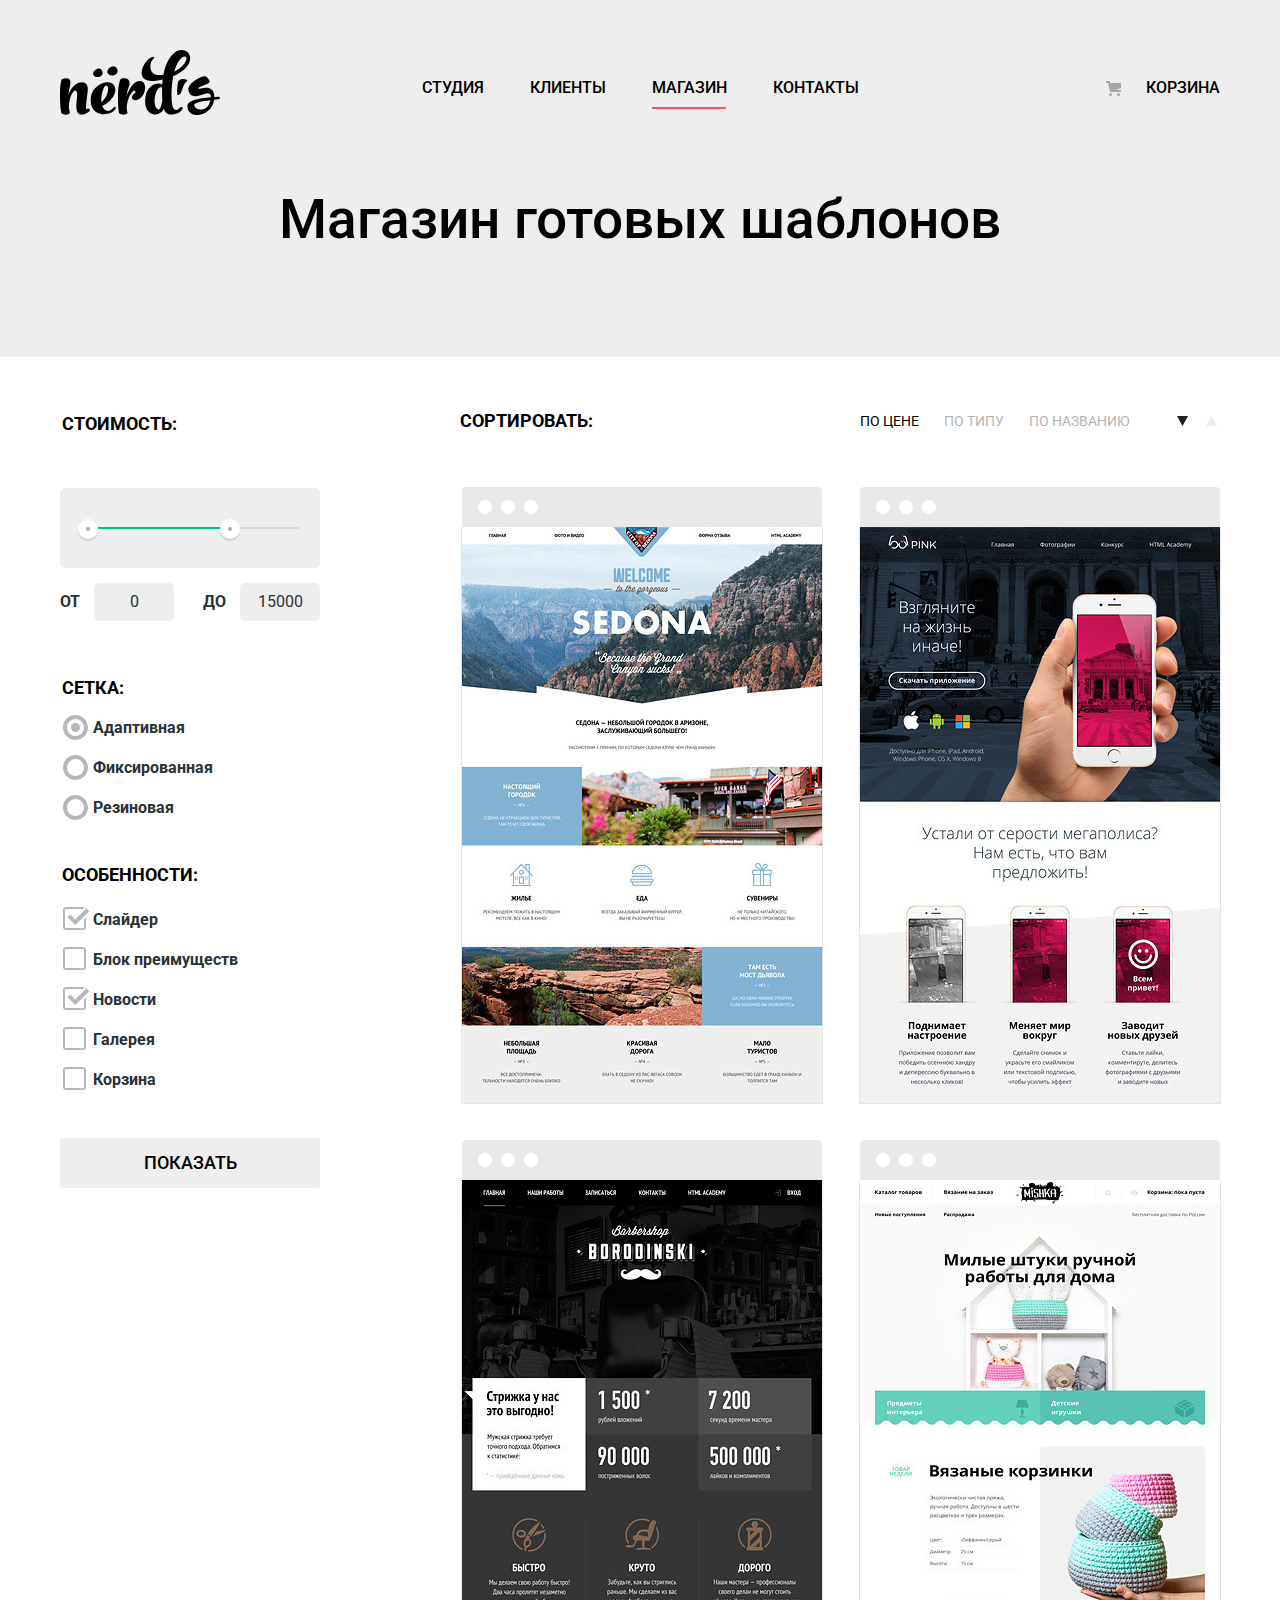
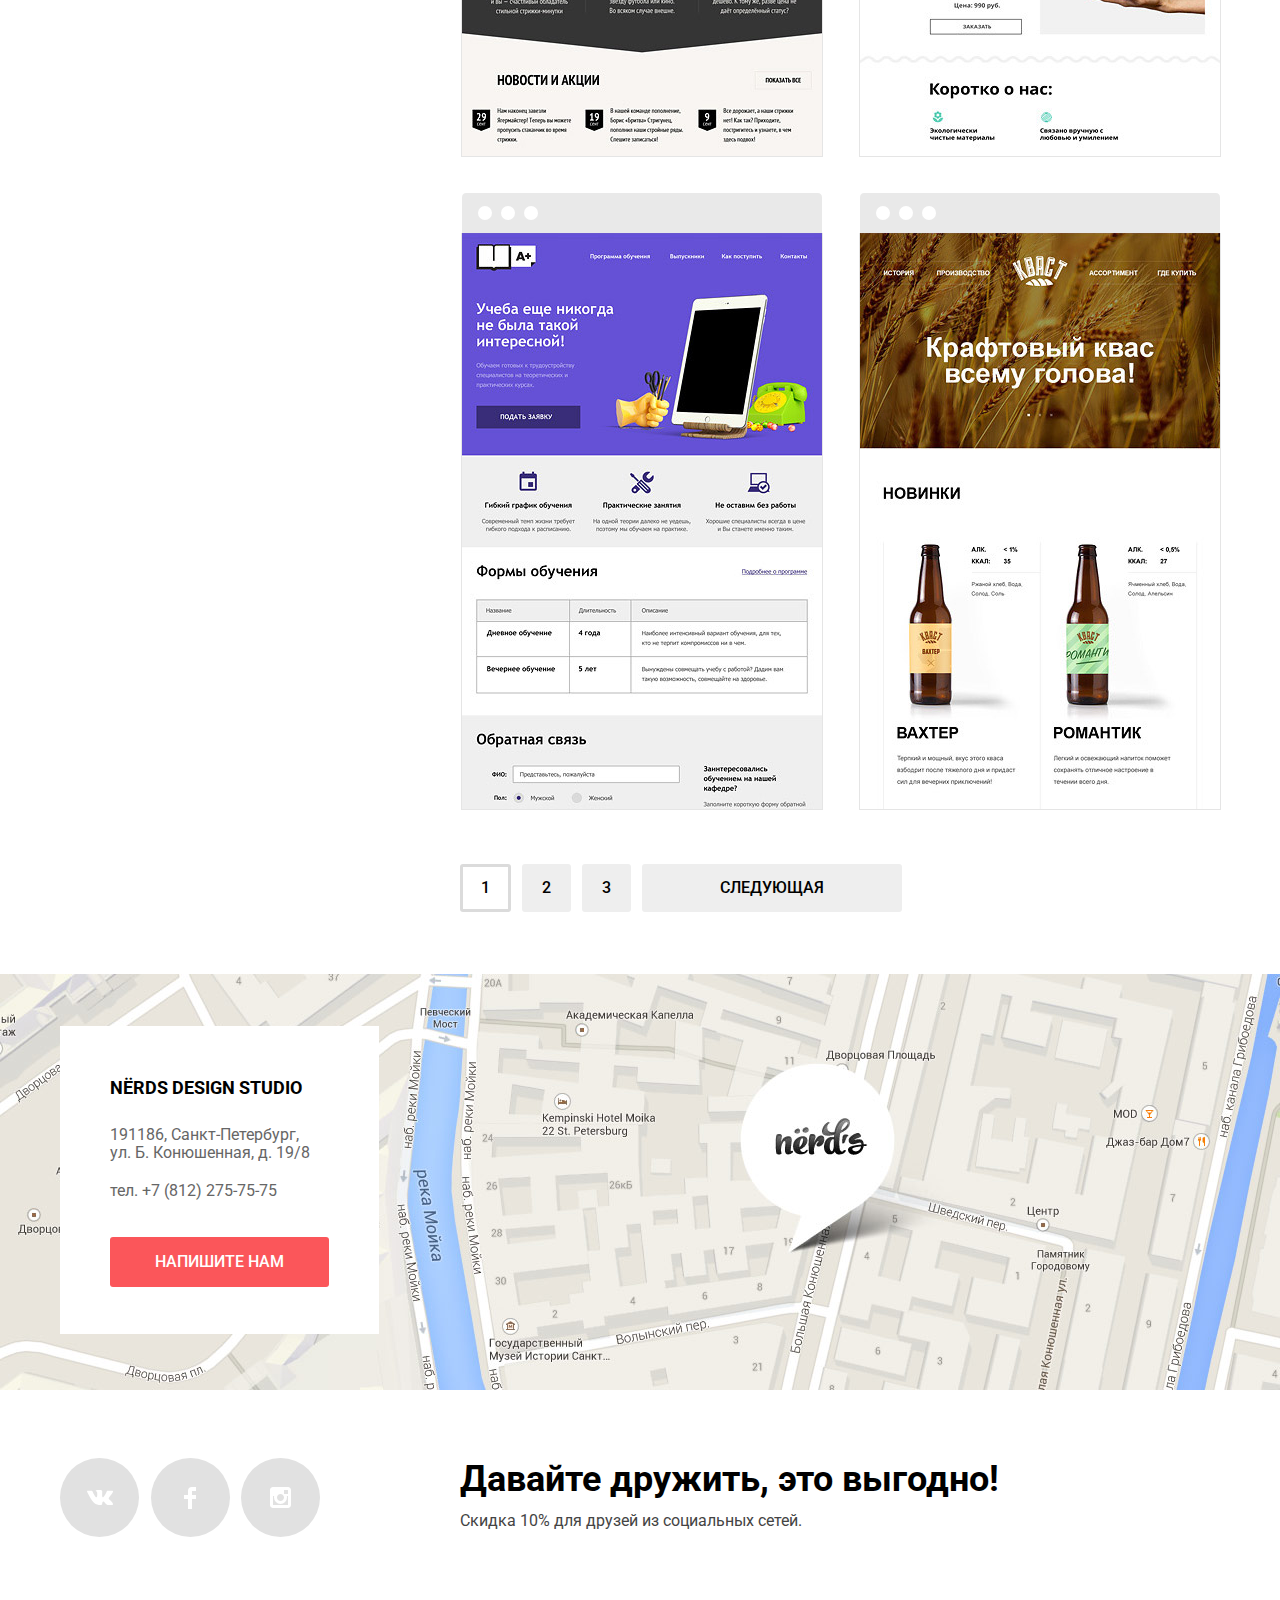
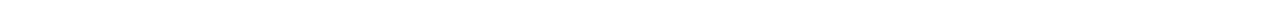
==== commit cfc74092: "Финал" ====
--- a/inner.html
+++ b/inner.html
@@ -1,219 +1,219 @@
 <!DOCTYPE html>
 <html lang="ru">
-  	<head>
+  <head>
 		<meta charset="utf-8">
-	    <title>HTML Academy: Нёрдс</title>
-	    <link href="https://fonts.googleapis.com/css?family=Roboto:400,500,700&amp;subset=cyrillic" rel="stylesheet">
-	    <link rel="stylesheet" type="text/css" href="css/style.css">
-  	</head>
-  	<body>
+	  <title>HTML Academy: Нёрдс</title>
+	  <link href="https://fonts.googleapis.com/css?family=Roboto:400,500,700&amp;subset=cyrillic" rel="stylesheet">
+	  <link rel="stylesheet" type="text/css" href="css/style.min.css">
+  </head>
+  <body>
 		<header class="main-header">
 			<div class="container">
 				<nav class="main-navigation">
 					<a class="main-header-logo" href="index.html">
 						<img src="img/nerds-logo.svg" width="160" height="65" alt="Логотип Нёрдс">
 					</a>
-					<ul class="site-navigation">
+	   			<ul class="site-navigation">
 						<li><a href="studio.html">Студия</a></li>
 						<li><a href="clients.html">Клиенты</a></li>
 						<li><a class="site-navigation-current">Магазин</a></li>
 						<li><a href="contacts.html">Контакты</a></li>
-					</ul>	
+					</ul>
 					<div class="user-navigation">
 						<a class="cart-link" href="cart.html">Корзина</a>
-					</div>		
+					</div>
 				</nav>
-				<h1 class="page-title">Магазин готовых шаблонов</h1>
+			  <h1 class="page-title">Магазин готовых шаблонов</h1>
 			</div>
 		</header>
 		<main>
 			<div class="container">
 				<div class="catalog-columns">
 					<section class="filters">
-			        	<h2 class="visually-hidden">Фильтр товаров</h2>
-			        	<form class="filter" method="get" action="https://echo.htmlacademy.ru">
-			        		<div class="fieldset-container">
-				          		<fieldset class="fieldset-price">
-				          			<legend>Стоимость:</legend>
-					          		<div class="range-filter">
-									    <div class="range-controls">
-									        <div class="scale">
-									       		<div class="bar"></div>
-									    	</div>
-									        <div class="toggle toggle-min"></div>
-									        <div class="toggle toggle-max"></div>
-									    </div>
-									    <div class="price-controls">
-									        <label class="min-price">от <input name="min-price" type="text" value="0"></label>
-									        <label class="max-price">до <input name="max-price" type="text" value="15000"></label>
-									    </div>
+			     	<h2 class="visually-hidden">Фильтр товаров</h2>
+			     	<form class="filter" method="get" action="https://echo.htmlacademy.ru">
+			     		<div class="fieldset-container">
+				     		<fieldset class="fieldset-price">
+				     			<legend>Стоимость:</legend>
+					     		<div class="range-filter">
+								    <div class="range-controls">
+							        <div class="scale">
+							       		<div class="bar"></div>
+								    	</div>
+							        <div class="toggle toggle-min"></div>
+							        <div class="toggle toggle-max"></div>
 								    </div>
-				          		</fieldset>
-				         		<fieldset class="fieldset-net">
-				         			<legend>Сетка:</legend>
-				            		<ul class="filter-net">
-						              	<li class="filter-option">
-							                <input class="visually-hidden filter-input filter-input-radio" type="radio" name="net-group" value="adaptive" id="filter-adapt" checked>
-					                		<label for="filter-adapt">Адаптивная</label>
-						              	</li>
-						              	<li class="filter-option">
-							              	<input class="visually-hidden filter-input filter-input-radio" type="radio" name="net-group" value="fixed" id="filter-fixed">
-					                		<label for="filter-fixed">Фиксированная</label>
-						              	</li>
-						              	<li class="filter-option">
-							              	<input class="visually-hidden filter-input filter-input-radio" type="radio" name="net-group" value="rubber" id="filter-rubber">
-					                		<label for="filter-rubber">Резиновая</label>
-						              	</li>
-						            </ul>
-				          		</fieldset>
-				          		<fieldset class="fieldset-features">
-				          			<legend>Особенности:</legend>
-				            		<ul class="filter-features">
-				              			<li class="filter-option">
-				              				<input class="visually-hidden filter-input filter-input-checkbox" type="checkbox" name="slider" id="filter-slider" checked>
-				                			<label for="filter-slider">Слайдер</label>
-				              			</li>
-							            <li class="filter-option">
-							            	<input class="visually-hidden filter-input filter-input-checkbox" type="checkbox" name="block_advantages" id="filter-advantages">
-							            	<label for="filter-advantages">Блок преимуществ</label>
-							            </li>
-							            <li class="filter-option">
-							            	<input class="visually-hidden filter-input filter-input-checkbox" type="checkbox" name="news" checked id="filter-news">
-							            	<label for="filter-news">Новости</label>
-							            </li>
-							            <li class="filter-option">
-							            	<input class="visually-hidden filter-input filter-input-checkbox" type="checkbox" name="gallery" id="filter-gallery">
-							            	<label for="filter-gallery">Галерея</label>
-							            </li>
-							            <li class="filter-option">
-							            	<input class="visually-hidden filter-input filter-input-checkbox" type="checkbox" name="cart" id="filter-cart">
-							            	<label for="filter-cart">Корзина</label>
-							            </li>
-				                    </ul>
-				          		</fieldset>
-			          		</div>
-			          		<button type="submit" class="button filter-button">Показать</button>
-			        	</form>
-			      	</section>
-			      	<section class="catalog">
-			        	<h2 class="visually-hidden">Список сайтов</h2>
-			        	<section class="section-sort">
-			        		<p>Сортировать:</p>
-			        		<ul class="filter-sort">
-			        			<li><a class="filter-sort-current" href="#">По цене</a></li>
-			        			<li><a href="#">По типу</a></li>
-			        			<li><a href="#">По названию</a></li>
-			        		</ul>
-			        		<div class="switches-button">
+								    <div class="price-controls">
+							        <label class="min-price">от <input name="min-price" type="text" value="0"></label>
+							        <label class="max-price">до <input name="max-price" type="text" value="15000"></label>
+								    </div>
+							    </div>
+				    	  </fieldset>
+				    	  <fieldset class="fieldset-net">
+				    		  <legend>Сетка:</legend>
+				     		  <ul class="filter-net">
+						     	  <li class="filter-option">
+						          <input class="visually-hidden filter-input filter-input-radio" type="radio" name="net-group" value="adaptive" id="filter-adapt" checked>
+					       		  <label for="filter-adapt">Адаптивная</label>
+						     	  </li>
+						    	  <li class="filter-option">
+						       	  <input class="visually-hidden filter-input filter-input-radio" type="radio" name="net-group" value="fixed" id="filter-fixed">
+					       		  <label for="filter-fixed">Фиксированная</label>
+						     	  </li>
+						     	  <li class="filter-option">
+						       	  <input class="visually-hidden filter-input filter-input-radio" type="radio" name="net-group" value="rubber" id="filter-rubber">
+					       		  <label for="filter-rubber">Резиновая</label>
+						     	  </li>
+						      </ul>
+				    	  </fieldset>
+				    	  <fieldset class="fieldset-features">
+				    		  <legend>Особенности:</legend>
+				     		  <ul class="filter-features">
+				     			  <li class="filter-option">
+				     				  <input class="visually-hidden filter-input filter-input-checkbox" type="checkbox" name="slider" id="filter-slider" checked>
+				       			  <label for="filter-slider">Слайдер</label>
+				     			  </li>
+						        <li class="filter-option">
+						       	  <input class="visually-hidden filter-input filter-input-checkbox" type="checkbox" name="block_advantages" id="filter-advantages">
+						       	  <label for="filter-advantages">Блок преимуществ</label>
+						        </li>
+						        <li class="filter-option">
+						      	  <input class="visually-hidden filter-input filter-input-checkbox" type="checkbox" name="news" checked id="filter-news">
+						       	  <label for="filter-news">Новости</label>
+						        </li>
+						        <li class="filter-option">
+						       	  <input class="visually-hidden filter-input filter-input-checkbox" type="checkbox" name="gallery" id="filter-gallery">
+						      	  <label for="filter-gallery">Галерея</label>
+							      </li>
+							      <li class="filter-option">
+							     	  <input class="visually-hidden filter-input filter-input-checkbox" type="checkbox" name="cart" id="filter-cart">
+							    	  <label for="filter-cart">Корзина</label>
+							      </li>
+				          </ul>
+				        </fieldset>
+			        </div>
+			        <button type="submit" class="button filter-button">Показать</button>
+			      </form>
+			    </section>
+			    <section class="catalog">
+			     	<h2 class="visually-hidden">Список сайтов</h2>
+			     	<section class="section-sort">
+			     		<p>Сортировать:</p>
+			     		<ul class="filter-sort">
+			     			<li><a class="filter-sort-current" href="#">По цене</a></li>
+			     			<li><a href="#">По типу</a></li>
+			     			<li><a href="#">По названию</a></li>
+			     		</ul>
+			     		<div class="switches-button">
 								<ul class="switches-list">
-							       	<li>
-							       		<a class="switches-item switches-item-current">
-							       			<span class="visually-hidden">По убыванию</span>
-							       			<svg xmlns="http://www.w3.org/2000/svg" width="11" height="10" viewBox="0 0 11 10">
-							       				<path fill="#231F20" d="M5.5 10L0 0h11"/>
-							       			</svg>
-							       		</a>
-							       	</li>
-							       	<li>
-							       		<a class="switches-item switches-item-up" href="#">
-							       			<span class="visually-hidden">По возрастанию</span>
-							       			<svg xmlns="http://www.w3.org/2000/svg" width="11" height="10" viewBox="0 0 11 10">
-							       				<path fill="#a6a6a6" opacity="0.2" d="M5.5 0L0 10h11z"/>
-							       			</svg>
-							       		</a>
-							      	</li>
-							    </ul>
-						    </div>
-			        	</section>
-				        <ul class="catalog-list">
-				          	<li class="catalog-item">
-				          		<svg xmlns="http://www.w3.org/2000/svg" width="360" height="40" viewBox="0 0 360 40">
-				          			<path fill="#4D4D4D" opacity="0.12" d="M356 0H4C1.8 0 0 1.8 0 4v36h360V4c0-2.2-1.8-4-4-4zM22.991 27a7 7 0 1 1 0-14 7 7 0 0 1 0 14zm23.011 0a7 7 0 1 1 0-14 7 7 0 0 1 0 14zm23.011 0a7 7 0 1 1 0-14 7 7 0 0 1 0 14z"/>
-				          		</svg>
-				          		<img src="img/img-sedona.jpg" width="360" height="576" alt="SEDONA">
-				          		<div class="catalog-price">
-						            <h3 class="catalog-title">
-						              	<a href="sedona-catalog.html">Sedona</a>
-						            </h3>
-						            <p class="catalog-item-desc">Информационный сайт<br> для туристов</p>
-						            <a class="button button-price" href="#">9900 РУБ.</a>
-				            	</div>
-				          	</li>
-				          	<li class="catalog-item"> 
-				          		<svg xmlns="http://www.w3.org/2000/svg" width="360" height="40" viewBox="0 0 360 40">
-				          			<path fill="#4D4D4D" opacity="0.12" d="M356 0H4C1.8 0 0 1.8 0 4v36h360V4c0-2.2-1.8-4-4-4zM22.991 27a7 7 0 1 1 0-14 7 7 0 0 1 0 14zm23.011 0a7 7 0 1 1 0-14 7 7 0 0 1 0 14zm23.011 0a7 7 0 1 1 0-14 7 7 0 0 1 0 14z"/>
-				          		</svg>
-				            	<img src="img/img-pink.jpg" width="360" height="576" alt="PINK APP">  
-					            <div class="catalog-price">       	
-						            <h3 class="catalog-title">
-						              	<a href="pinkapp-catalog.html">Pink app</a>
-						            </h3>
-						            <p class="catalog-item-desc">Продуктовый лендинг<br> приложения для iOS и Android</p>
-						            <a class="button button-price" href="#">9900 РУБ.</a>
-					        	</div>
-				          	</li>
-				          	<li class="catalog-item">
-				          		<svg xmlns="http://www.w3.org/2000/svg" width="360" height="40" viewBox="0 0 360 40">
-				          			<path fill="#4D4D4D" opacity="0.12" d="M356 0H4C1.8 0 0 1.8 0 4v36h360V4c0-2.2-1.8-4-4-4zM22.991 27a7 7 0 1 1 0-14 7 7 0 0 1 0 14zm23.011 0a7 7 0 1 1 0-14 7 7 0 0 1 0 14zm23.011 0a7 7 0 1 1 0-14 7 7 0 0 1 0 14z"/>
-				          		</svg>
-				          		<img src="img/img-barbershop.jpg" width="360" height="576" alt="BARBERSHOP">
-					          	<div class="catalog-price">
-						            <h3 class="catalog-title">
-						              	<a href="barbershop-catalog.html">Barbershop</a>
-						            </h3>
-						            <p class="catalog-item-desc">Сайт салона красоты.<br> Для мужчин, да.</p>
-						            <a class="button button-price" href="#">9900 РУБ.</a>
-					        	</div>
-				          	</li>
-				          	<li class="catalog-item">
-				          		<svg xmlns="http://www.w3.org/2000/svg" width="360" height="40" viewBox="0 0 360 40">
-				          			<path fill="#4D4D4D" opacity="0.12" d="M356 0H4C1.8 0 0 1.8 0 4v36h360V4c0-2.2-1.8-4-4-4zM22.991 27a7 7 0 1 1 0-14 7 7 0 0 1 0 14zm23.011 0a7 7 0 1 1 0-14 7 7 0 0 1 0 14zm23.011 0a7 7 0 1 1 0-14 7 7 0 0 1 0 14z"/>
-				          		</svg>
-				          		<img src="img/img-mishka.jpg" width="360" height="576" alt="MISHKA">
-					          	<div class="catalog-price">
-						            <h3 class="catalog-title">
-						              	<a href="mishka-catalog.html">Mishka</a>
-						            </h3>
-						            <p class="catalog-item-desc">Интернет-магазин<br> вязаных игрушек</p>
-						            <a class="button button-price" href="#">9900 РУБ.</a>
-					        	</div>
-				          	</li>
-				          	<li class="catalog-item">
-				          		<svg xmlns="http://www.w3.org/2000/svg" width="360" height="40" viewBox="0 0 360 40">
-				          			<path fill="#4D4D4D" opacity="0.12" d="M356 0H4C1.8 0 0 1.8 0 4v36h360V4c0-2.2-1.8-4-4-4zM22.991 27a7 7 0 1 1 0-14 7 7 0 0 1 0 14zm23.011 0a7 7 0 1 1 0-14 7 7 0 0 1 0 14zm23.011 0a7 7 0 1 1 0-14 7 7 0 0 1 0 14z"/>
-				          		</svg>
-				          		<img src="img/img-aplus.jpg" width="360" height="576" alt="A PLUS">
-					          	<div class="catalog-price">
-						            <h3 class="catalog-title">
-						              	<a href="aplus-catalog.html">A plus</a>
-						            </h3>
-						            <p class="catalog-item-desc">Лендинг курсов повышения<br> квалификации</p>
-						            <a class="button button-price" href="#">9900 РУБ.</a>
-					        	</div>
-				          	</li>
-				          	<li class="catalog-item">
-				          		<svg xmlns="http://www.w3.org/2000/svg" width="360" height="40" viewBox="0 0 360 40">
-				          			<path fill="#4D4D4D" opacity="0.12" d="M356 0H4C1.8 0 0 1.8 0 4v36h360V4c0-2.2-1.8-4-4-4zM22.991 27a7 7 0 1 1 0-14 7 7 0 0 1 0 14zm23.011 0a7 7 0 1 1 0-14 7 7 0 0 1 0 14zm23.011 0a7 7 0 1 1 0-14 7 7 0 0 1 0 14z"/>
-				          		</svg>
-				          		<img src="img/img-kvast.jpg" width="360" height="576" alt="КВАСТ">
-					          	<div class="catalog-price">
-						            <h3 class="catalog-title">
-						              	<a href="kvast-catalog.html">Кваст</a>
-						            </h3>
-						            <p class="catalog-item-desc">Промо-сайт производителя<br> крафтового кваса</p>
-						            <a class="button button-price" href="#">9900 РУБ.</a>
-					        	</div>
-				          	</li>
-				        </ul>
+					       	<li>
+					       		<a class="switches-item switches-item-current">
+					       			<span class="visually-hidden">По убыванию</span>
+					       			<svg xmlns="http://www.w3.org/2000/svg" width="11" height="10" viewBox="0 0 11 10">
+					       				<path fill="#231F20" d="M5.5 10L0 0h11"/>
+					       			</svg>
+					       		</a>
+					       	</li>
+					       	<li>
+					       		<a class="switches-item switches-item-up" href="#">
+					       			<span class="visually-hidden">По возрастанию</span>
+					       			<svg xmlns="http://www.w3.org/2000/svg" width="11" height="10" viewBox="0 0 11 10">
+					       				<path fill="#a6a6a6" opacity="0.2" d="M5.5 0L0 10h11z"/>
+					       			</svg>
+					       		</a>
+					      	</li>
+						    </ul>
+					    </div>
+			     	</section>
+				      <ul class="catalog-list">
+				       	<li class="catalog-item">
+				       		<svg xmlns="http://www.w3.org/2000/svg" width="360" height="40" viewBox="0 0 360 40">
+				       			<path fill="#4D4D4D" opacity="0.12" d="M356 0H4C1.8 0 0 1.8 0 4v36h360V4c0-2.2-1.8-4-4-4zM22.991 27a7 7 0 1 1 0-14 7 7 0 0 1 0 14zm23.011 0a7 7 0 1 1 0-14 7 7 0 0 1 0 14zm23.011 0a7 7 0 1 1 0-14 7 7 0 0 1 0 14z"/>
+				       		</svg>
+				       		<img src="img/img-sedona.jpg" width="360" height="576" alt="SEDONA">
+				       		<div class="catalog-price">
+					          <h3 class="catalog-title">
+					          	<a href="sedona-catalog.html">Sedona</a>
+					          </h3>
+					          <p class="catalog-item-desc">Информационный сайт<br> для туристов</p>
+						        <a class="button button-price" href="#">9900 РУБ.</a>
+				         	</div>
+				       	</li>
+				       	<li class="catalog-item">
+				       		<svg xmlns="http://www.w3.org/2000/svg" width="360" height="40" viewBox="0 0 360 40">
+				       			<path fill="#4D4D4D" opacity="0.12" d="M356 0H4C1.8 0 0 1.8 0 4v36h360V4c0-2.2-1.8-4-4-4zM22.991 27a7 7 0 1 1 0-14 7 7 0 0 1 0 14zm23.011 0a7 7 0 1 1 0-14 7 7 0 0 1 0 14zm23.011 0a7 7 0 1 1 0-14 7 7 0 0 1 0 14z"/>
+				       		</svg>
+				         	<img src="img/img-pink.jpg" width="360" height="576" alt="PINK APP">
+					        <div class="catalog-price">
+						        <h3 class="catalog-title">
+						         	<a href="pinkapp-catalog.html">Pink app</a>
+						        </h3>
+						        <p class="catalog-item-desc">Продуктовый лендинг<br> приложения для iOS и Android</p>
+						        <a class="button button-price" href="#">9900 РУБ.</a>
+					      	</div>
+				       	</li>
+				       	<li class="catalog-item">
+				       		<svg xmlns="http://www.w3.org/2000/svg" width="360" height="40" viewBox="0 0 360 40">
+				       			<path fill="#4D4D4D" opacity="0.12" d="M356 0H4C1.8 0 0 1.8 0 4v36h360V4c0-2.2-1.8-4-4-4zM22.991 27a7 7 0 1 1 0-14 7 7 0 0 1 0 14zm23.011 0a7 7 0 1 1 0-14 7 7 0 0 1 0 14zm23.011 0a7 7 0 1 1 0-14 7 7 0 0 1 0 14z"/>
+				       		</svg>
+				       		<img src="img/img-barbershop.jpg" width="360" height="576" alt="BARBERSHOP">
+					       	<div class="catalog-price">
+						        <h3 class="catalog-title">
+						         	<a href="barbershop-catalog.html">Barbershop</a>
+						        </h3>
+						        <p class="catalog-item-desc">Сайт салона красоты.<br> Для мужчин, да.</p>
+						        <a class="button button-price" href="#">9900 РУБ.</a>
+					       	</div>
+				        </li>
+				        <li class="catalog-item">
+				        	<svg xmlns="http://www.w3.org/2000/svg" width="360" height="40" viewBox="0 0 360 40">
+				        		<path fill="#4D4D4D" opacity="0.12" d="M356 0H4C1.8 0 0 1.8 0 4v36h360V4c0-2.2-1.8-4-4-4zM22.991 27a7 7 0 1 1 0-14 7 7 0 0 1 0 14zm23.011 0a7 7 0 1 1 0-14 7 7 0 0 1 0 14zm23.011 0a7 7 0 1 1 0-14 7 7 0 0 1 0 14z"/>
+				        	</svg>
+				        	<img src="img/img-mishka.jpg" width="360" height="576" alt="MISHKA">
+					       	<div class="catalog-price">
+						        <h3 class="catalog-title">
+						         	<a href="mishka-catalog.html">Mishka</a>
+						        </h3>
+						        <p class="catalog-item-desc">Интернет-магазин<br> вязаных игрушек</p>
+						        <a class="button button-price" href="#">9900 РУБ.</a>
+					      	</div>
+				        </li>
+				        <li class="catalog-item">
+				        	<svg xmlns="http://www.w3.org/2000/svg" width="360" height="40" viewBox="0 0 360 40">
+				        		<path fill="#4D4D4D" opacity="0.12" d="M356 0H4C1.8 0 0 1.8 0 4v36h360V4c0-2.2-1.8-4-4-4zM22.991 27a7 7 0 1 1 0-14 7 7 0 0 1 0 14zm23.011 0a7 7 0 1 1 0-14 7 7 0 0 1 0 14zm23.011 0a7 7 0 1 1 0-14 7 7 0 0 1 0 14z"/>
+				        	</svg>
+				        	<img src="img/img-aplus.jpg" width="360" height="576" alt="A PLUS">
+					       	<div class="catalog-price">
+						        <h3 class="catalog-title">
+						         	<a href="aplus-catalog.html">A plus</a>
+						        </h3>
+						        <p class="catalog-item-desc">Лендинг курсов повышения<br> квалификации</p>
+						        <a class="button button-price" href="#">9900 РУБ.</a>
+					       	</div>
+				        </li>
+				        <li class="catalog-item">
+				        	<svg xmlns="http://www.w3.org/2000/svg" width="360" height="40" viewBox="0 0 360 40">
+				        		<path fill="#4D4D4D" opacity="0.12" d="M356 0H4C1.8 0 0 1.8 0 4v36h360V4c0-2.2-1.8-4-4-4zM22.991 27a7 7 0 1 1 0-14 7 7 0 0 1 0 14zm23.011 0a7 7 0 1 1 0-14 7 7 0 0 1 0 14zm23.011 0a7 7 0 1 1 0-14 7 7 0 0 1 0 14z"/>
+				        	</svg>
+				        	<img src="img/img-kvast.jpg" width="360" height="576" alt="КВАСТ">
+					       	<div class="catalog-price">
+						        <h3 class="catalog-title">
+						         	<a href="kvast-catalog.html">Кваст</a>
+						        </h3>
+						        <p class="catalog-item-desc">Промо-сайт производителя<br> крафтового кваса</p>
+						        <a class="button button-price" href="#">9900 РУБ.</a>
+					       	</div>
+				        </li>
+				      </ul>
 				     	<ul class="pagination-list">
-				          	<li class="pagination-item pagination-item-current"><a>1</a></li>
-				          	<li class="pagination-item"><a href="#">2</a></li>
-				          	<li class="pagination-item"><a href="#">3</a></li>
-				          	<li class="pagination-item pagination-item-next"><a href="#">Следующая</a></li>
-				        </ul>
-			      	</section>
-			    </div>  
-		    </div>	
+				       	<li class="pagination-item pagination-item-current"><a>1</a></li>
+				       	<li class="pagination-item"><a href="#">2</a></li>
+				       	<li class="pagination-item"><a href="#">3</a></li>
+				       	<li class="pagination-item pagination-item-next"><a href="#">Следующая</a></li>
+				      </ul>
+			      </section>
+			    </div>
+		    </div>
 			<section class="contacts">
 				<iframe src="https://www.google.com/maps/embed?pb=!1m18!1m12!1m3!1d1998.5989424123607!2d30.32089461556107!3d59.93879686904854!2m3!1f0!2f0!3f0!3m2!1i1024!2i768!4f13.1!3m3!1m2!1s0x4696310fca5ba729%3A0xea9c53d4493c879f!2z0JHQvtC70YzRiNCw0Y8g0JrQvtC90Y7RiNC10L3QvdCw0Y8g0YPQuy4sIDE5LCDQodCw0L3QutGCLdCf0LXRgtC10YDQsdGD0YDQsywgMTkxMTg2!5e0!3m2!1sru!2sru!4v1522585925654" height="416" allowfullscreen></iframe>
 				<div class="container">
@@ -230,56 +230,56 @@
 		<footer class="main-footer container">
 			<div class="footer-social">
 				<ul>
-			        <li>
-			        	<a class="social-button" href="#">
-			        		<span class="visually-hidden">Вконтакте</span>
-			        		<svg xmlns="http://www.w3.org/2000/svg" width="26" height="15" viewBox="0 0 26 15">
-			        			<path fill="#FFF" d="M16.138 11.51c.956-.309 2.18 2.04 3.483 2.939.978.681 1.727.534 1.727.534l3.473-.05s1.815-.112.957-1.554c-.071-.12-.503-1.069-2.585-3.022-2.177-2.043-1.882-1.712.739-5.244 1.597-2.153 2.236-3.468 2.036-4.028-.192-.539-1.365-.399-1.365-.399L20.69.713c-.381.001-.704.119-.851.515-.003.004-.621 1.666-1.445 3.079-1.741 2.989-2.436 3.148-2.724 2.961-.661-.433-.494-1.737-.494-2.664 0-2.897.432-4.105-.846-4.417-.427-.104-.739-.172-1.828-.182-1.392-.021-2.574 0-3.244.329-.445.223-.786.712-.579.74.26.035.843.16 1.155.586.401.552.389 1.789.389 1.789s.229 3.411-.54 3.834c-.528.29-1.25-.302-2.803-3.016-.793-1.388-1.392-2.922-1.392-2.922s-.116-.285-.326-.441c-.25-.185-.6-.244-.6-.244L.848.684S.29.7.085.946c-.182.218-.015.668-.015.668s2.909 6.881 6.203 10.347c3.02 3.182 6.452 2.971 6.452 2.971h1.555s.469-.054.709-.312c.224-.24.214-.691.214-.691s-.031-2.109.935-2.419z"/>
-			        		</svg>
-			        	</a>
-			        </li>
-			        <li>
-			        	<a class="social-button" href="#">
-			        		<span class="visually-hidden">Фейсбук</span>
-			        		<svg xmlns="http://www.w3.org/2000/svg" width="12" height="22" viewBox="0 0 12 22">
-			        			<path fill="#FFF" d="M12 4V0H8a4 4 0 0 0-4 4v4H0v4h4v10h4V12h4V8H8V4h4z"/>
-			        		</svg>
-			        	</a>
-			        </li>
-			        <li>
-			        	<a class="social-button" href="#">
-			        		<span class="visually-hidden">Инстаграм</span>
-			        		<svg xmlns="http://www.w3.org/2000/svg" width="21" height="21" viewBox="0 0 21 21">
-			        			<path fill="#FFF" d="M18 0H3C1.35 0 0 1.35 0 3v15c0 1.65 1.35 3 3 3h15c1.65 0 3-1.35 3-3V3c0-1.65-1.35-3-3-3zm-7.5 7c1.93 0 3.5 1.57 3.5 3.5S12.43 14 10.5 14 7 12.43 7 10.5 8.57 7 10.5 7zM18 18H3V9h1.181A6.504 6.504 0 0 0 4 10.5a6.5 6.5 0 1 0 13 0 6.45 6.45 0 0 0-.181-1.5H18v9zm0-11h-4V3h4v4z"/>
-			        		</svg>
-			        	</a>
-			        </li>
-		        </ul>
-		    </div>
-		    <div class="footer-description">
-		       	<b>Давайте дружить, это выгодно!</b><br>
-		       	<p>Скидка 10% для друзей из социальных сетей.</p>
-		    </div>
+			    <li>
+			    	<a class="social-button" href="#">
+			     		<span class="visually-hidden">Вконтакте</span>
+			     		<svg xmlns="http://www.w3.org/2000/svg" width="26" height="15" viewBox="0 0 26 15">
+			     			<path fill="#FFF" d="M16.138 11.51c.956-.309 2.18 2.04 3.483 2.939.978.681 1.727.534 1.727.534l3.473-.05s1.815-.112.957-1.554c-.071-.12-.503-1.069-2.585-3.022-2.177-2.043-1.882-1.712.739-5.244 1.597-2.153 2.236-3.468 2.036-4.028-.192-.539-1.365-.399-1.365-.399L20.69.713c-.381.001-.704.119-.851.515-.003.004-.621 1.666-1.445 3.079-1.741 2.989-2.436 3.148-2.724 2.961-.661-.433-.494-1.737-.494-2.664 0-2.897.432-4.105-.846-4.417-.427-.104-.739-.172-1.828-.182-1.392-.021-2.574 0-3.244.329-.445.223-.786.712-.579.74.26.035.843.16 1.155.586.401.552.389 1.789.389 1.789s.229 3.411-.54 3.834c-.528.29-1.25-.302-2.803-3.016-.793-1.388-1.392-2.922-1.392-2.922s-.116-.285-.326-.441c-.25-.185-.6-.244-.6-.244L.848.684S.29.7.085.946c-.182.218-.015.668-.015.668s2.909 6.881 6.203 10.347c3.02 3.182 6.452 2.971 6.452 2.971h1.555s.469-.054.709-.312c.224-.24.214-.691.214-.691s-.031-2.109.935-2.419z"/>
+			     		</svg>
+			     	</a>
+			    </li>
+			    <li>
+			    	<a class="social-button" href="#">
+			     		<span class="visually-hidden">Фейсбук</span>
+			     		<svg xmlns="http://www.w3.org/2000/svg" width="12" height="22" viewBox="0 0 12 22">
+			     			<path fill="#FFF" d="M12 4V0H8a4 4 0 0 0-4 4v4H0v4h4v10h4V12h4V8H8V4h4z"/>
+			     		</svg>
+			     	</a>
+			    </li>
+			    <li>
+			     	<a class="social-button" href="#">
+			     		<span class="visually-hidden">Инстаграм</span>
+			     		<svg xmlns="http://www.w3.org/2000/svg" width="21" height="21" viewBox="0 0 21 21">
+			     			<path fill="#FFF" d="M18 0H3C1.35 0 0 1.35 0 3v15c0 1.65 1.35 3 3 3h15c1.65 0 3-1.35 3-3V3c0-1.65-1.35-3-3-3zm-7.5 7c1.93 0 3.5 1.57 3.5 3.5S12.43 14 10.5 14 7 12.43 7 10.5 8.57 7 10.5 7zM18 18H3V9h1.181A6.504 6.504 0 0 0 4 10.5a6.5 6.5 0 1 0 13 0 6.45 6.45 0 0 0-.181-1.5H18v9zm0-11h-4V3h4v4z"/>
+			     		</svg>
+			     	</a>
+			    </li>
+		    </ul>
+		  </div>
+		  <div class="footer-description">
+		   	<b>Давайте дружить, это выгодно!</b><br>
+		   	<p>Скидка 10% для друзей из социальных сетей.</p>
+		  </div>
 		</footer>
 		<section class="modal-write-us">
-	      	<h2>Напишите нам</h2>
-	      	<form class="write-us-form" action="https://echo.htmlacademy.ru" method="post">
-	        	<p class="write-us-item"> 
-			  		<label for="user-name">Ваше имя:</label><br> 
-			  		<input id="user-name" type="text" name="user" placeholder="Имя Фамилия"> 
-				</p> 
-	        	<p class="write-us-item"> 
-					<label for="email">Ваш e-mail:</label><br> 
-					<input id="email" type="text" name="email" placeholder="email@example.com"> 
-				</p> 
-	        	<p class="write-us-item"> 
-			  		<label for="message">Текст письма:</label><br> 
-			  		<textarea id="message" name="message" placeholder="В свободной форме"></textarea> 
-				</p> 
-	        	<button class="button button-write-us" type="submit">Отправить</button>
-	      	</form>
-	      	<button class="modal-close" type="button">Закрыть</button>
-	    </section>
-	    <script src="js/script.js"></script>
-  	</body>
+	   	<h2>Напишите нам</h2>
+	   	<form class="write-us-form" action="https://echo.htmlacademy.ru" method="post">
+	     	<p class="write-us-item">
+		  		<label for="user-name">Ваше имя:</label><br>
+		  		<input id="user-name" type="text" name="user" placeholder="Имя Фамилия">
+				</p>
+	     	<p class="write-us-item">
+					<label for="email">Ваш e-mail:</label><br>
+					<input id="email" type="text" name="email" placeholder="email@example.com">
+				</p>
+	     	<p class="write-us-item">
+		  		<label for="message">Текст письма:</label><br>
+		  		<textarea id="message" name="message" placeholder="В свободной форме"></textarea>
+				</p>
+	     	<button class="button button-write-us" type="submit">Отправить</button>
+	   	</form>
+	   	<button class="modal-close" type="button">Закрыть</button>
+	  </section>
+	  <script src="js/script.min.js"></script>
+  </body>
 </html>
--- a/css/style.min.css
+++ b/css/style.min.css
@@ -0,0 +1 @@
+@keyframes shake{0%,to{transform:translateX(0)}10%,30%,50%,70%,90%{transform:translateX(-10px)}20%,40%,60%,80%{transform:translateX(10px)}}@keyframes bounce{0%{transform:translateY(-2000px)}70%{transform:translateY(30px)}90%{transform:translateY(-10px)}to{transform:translateY(0)}}body{margin:0;padding:0;font-family:"Roboto",Arial,sans-serif;font-size:16px;line-height:24px;font-weight:400;color:#283136}a{text-decoration:none}.visually-hidden{position:absolute;margin:-1px;width:1px;height:1px;overflow:hidden;clip:rect(0 0 0 0)}.main-header{min-width:1200px;background-color:#eee}.main-header-logo{margin-right:20px;width:160px;height:65px}.container{margin:0 auto;padding:0 20px;box-sizing:border-box;width:1200px}.main-navigation{display:flex;align-items:center;justify-content:space-between;padding-top:50px;line-height:30px;font-weight:500;color:#000;text-transform:uppercase}.main-navigation ul{margin:10px 0 0;padding:0}.site-navigation{list-style:none;display:flex;justify-content:center;width:800px}.filter-input-radio:hover+label,.site-navigation a,.user-navigation a{color:#000}.site-navigation a:not(.site-navigation-current):hover,.user-navigation a:hover{color:#fb565a;border:0}.main-navigation img:hover{opacity:.8}.site-navigation a:not(.site-navigation-current):active,.user-navigation a:active{color:rgba(0,0,0,.3);border:0}.main-navigation img:active,.social-button:active path{opacity:.3}.site-navigation-current{position:relative}.site-navigation-current::after{content:"";position:absolute;left:0;bottom:-12px;width:74px;height:2px;background-color:#fb565a}.site-navigation a{margin-right:23px;margin-left:23px}.user-navigation{margin-top:10px;width:180px;text-align:right}.cart-link{position:relative;padding-left:40px}.cart-link::before{content:"";position:absolute;top:3px;left:0;width:16px;height:16px;background-image:url(../img/cart-icon.svg);background-repeat:no-repeat;background-position:0 0}.slider{position:relative;background-color:#eee}.slider-controls{position:absolute;left:50%;bottom:104px;z-index:100;width:160px;height:18px;text-align:center;font-size:0;transform:translateX(-50%)}.slider-controls label{position:relative;display:inline-block;padding:8px;width:18px;height:18px;vertical-align:middle;border-radius:50%;cursor:pointer}.slider-controls label::after{content:"";position:absolute;top:8px;left:8px;z-index:1;width:18px;height:18px;border-radius:50%;background:#fff}.slides-list{margin:0;padding:0;list-style:none}.slide-item{display:none;padding:78px 0 80px}.slide-item:nth-child(1){background-image:url(../img/slide1.png);background-repeat:no-repeat;background-position:93% 18px}.slide-item:nth-child(2),.slide-item:nth-child(3){background-image:url(../img/slide2.png);background-repeat:no-repeat;background-position:100% 0}.slide-item:nth-child(3){background-image:url(../img/slide3.png);background-position:100% 20px}#product-1:checked~.slides-list .slide-item:nth-child(1),#product-2:checked~.slides-list .slide-item:nth-child(2),#product-3:checked~.slides-list .slide-item:nth-child(3){display:block}#product-1:checked~.slider-controls .slider-controls-item--1::before,#product-2:checked~.slider-controls .slider-controls-item--2::before,#product-3:checked~.slider-controls .slider-controls-item--3::before{content:"";position:absolute;left:50%;top:50%;z-index:2;width:4px;height:4px;margin:-4px;background-color:inherit;border:2px solid #c1c1c1;border-radius:50%}.slide-name{margin:0 0 27px;max-width:600px;font-size:55px;line-height:55px;font-weight:500;color:#000}.slide-desc{margin:0 0 38px;max-width:430px}.button{display:block;padding:15px 0;width:240px;font:inherit;font-weight:500;line-height:18px;color:#fff;background-color:#fb565a;text-align:center;vertical-align:middle;text-transform:uppercase;border-radius:3px;border:0}.button:hover{background-color:#e74246}.button:active{color:rgba(255,255,255,.3);background-color:#d7373b;box-shadow:inset 0 3px 0 0 rgba(0,1,1,.1)}.services{margin-bottom:80px}.services-list{display:flex;flex-wrap:wrap;justify-content:space-between;margin:81px 0 0;padding:0 60px 0 0;list-style:none}.service-item{width:300px}.service-item img{margin-bottom:20px}.service-item h3{margin:0 0 16px;font-size:24px;line-height:30px;font-weight:700;text-transform:uppercase}.service-item p{margin:0 0 31px;width:260px}.button-apps,.button-presentations,.button-sites,.write-us-item input{padding-top:0 16px;box-sizing:border-box;width:160px;height:50px}.button-apps,.button-presentations{background-color:#00ca74}.button-apps:hover{background-color:#00bc6c}.button-apps:active{background-color:#00aa62}.button-presentations{background-color:#efc84a}.button-presentations:hover{background-color:#eab534}.button-presentations:active{background-color:#e5a722}.studio{display:flex;margin-bottom:42px;padding-top:73px;border-top:2px solid #eee;background-image:url(../img/nerds-illustration.jpg);background-repeat:no-repeat;background-position:800px 40px}.info{max-width:700px}.info-list{padding:0;list-style:none}.info-name{margin:0 0 34px;font-size:45px;line-height:45px;font-weight:500;color:#000}.info-desc{margin:0 0 40px}.contacts-container .contacts-title,.info-orders{margin:0 0 25px;font-weight:700;color:#000;text-transform:uppercase}.info-item{position:relative;margin-top:23px;margin-bottom:23px;padding-left:34px}.info-item::before,.logo-item+.logo-item::before{content:"";position:absolute;left:0;top:50%;width:25px;height:2px;background-color:#fb565a}.features{align-self:flex-start;margin-top:210px;margin-left:100px;width:360px;min-height:200px;font-weight:700;color:#000;text-transform:uppercase}.features p{margin:0;padding:0;text-align:center}.features-list{display:flex;flex-wrap:wrap;margin-top:43px;padding:0;list-style:none}.features-item{margin-bottom:10px;margin-right:25px;width:95px;font-size:45px;color:#000}.features-item p{margin-top:30px;font-size:16px;line-height:18px;font-weight:400;text-transform:none;text-align:left}.features-item sup{font-size:24px}.logo-list{display:flex;flex-wrap:wrap;margin:0 0 80px;padding:0;min-height:180px;border-top:2px solid #eee;border-bottom:2px solid #eee;list-style:none}.logo-item{display:flex;flex-basis:278px;justify-content:center;position:relative}.logo-item-html a{margin-top:62px;margin-left:30px;margin-right:50px}.logo-item-borodinski a{margin-top:46px;margin-left:46px;margin-right:45px}.logo-item-pink a{margin-top:65px;margin-left:58px;margin-right:57px}.logo-item-mishka a{margin-top:52px;margin-left:64px;margin-right:43px}.logo-item+.logo-item::before{top:64px;width:2px;height:52px;background-color:#eee}.logo-item img{opacity:.2}.logo-item img:hover{opacity:1}.logo-item img:active{opacity:.1}.contacts{position:relative;min-height:420px;line-height:18px;color:#666;background-image:url(../img/mapandmaker.jpg);background-position:center;background-repeat:no-repeat;background-color:#fff}.contacts iframe{min-width:1200px;width:100%;border:0}.contacts-container .contacts-title{margin:0 0 23px;padding:0;font-size:18px;line-height:30px}.contacts-container{position:absolute;top:54px;z-index:1;padding:47px 50px;box-sizing:border-box;width:319px;height:308px;background-color:#fff}.contacts-container p{margin:0 0 20px}.button-contacts{margin-top:37px;padding:16px 0;width:219px}.footer-social ul,.main-footer{display:flex;justify-content:space-between;margin-top:69px}.footer-social{width:260px}.footer-social ul{flex-wrap:wrap;padding:0;margin-top:-3px;width:260px;list-style:none;text-align:center}.social-button{display:flex;align-items:center;justify-content:center;width:79px;height:79px;border-radius:50%;color:#000;background-color:#e1e1e1}.social-button:hover{background-color:#e74246}.social-button:active{background-color:#d7373b;box-shadow:inset 0 3px 0 0 rgba(0,1,1,.1)}.footer-description{width:760px;margin-bottom:70px}.footer-description b{font-size:36px;line-height:36px;font-weight:700;color:#000}.footer-description p{margin:12px 0 0;font-size:16px;line-height:22px;color:#444}.modal-write-us{display:none;position:fixed;top:0;left:50%;z-index:200;margin-left:-480px;padding:65px 80px 85px;box-sizing:border-box;width:960px;min-height:590px;color:#000;background-color:#fff;box-shadow:0 30px 50px rgba(0,0,0,.7)}.modal-show{display:block;animation:bounce .6s}.modal-error{animation:shake .6s}.modal-write-us h2{margin:0 0 40px 20px;font-size:45px;line-height:45px;font-weight:500}.modal-write-us label{font-size:16px;line-height:18px;font-weight:700}.modal-close{position:absolute;top:78px;right:90px;width:22px;height:22px;font-size:0;border:0;cursor:pointer;opacity:.3;background-image:url(../img/close-cross.svg);background-repeat:no-repeat;background-position:0 0;background-color:#fff}.modal-close:hover{opacity:1}.modal-close:active{opacity:.1}.write-us-form{display:flex;flex-wrap:wrap}.write-us-item{margin:0 20px 30px}.write-us-item input{margin-top:5px;padding-left:12px;padding-top:auto;padding-bottom:auto;width:360px}.write-us-item:nth-child(3){margin:0 20px}.write-us-item textarea{margin-top:5px;padding-top:10px;padding-left:12px;box-sizing:border-box;width:760px;height:118px}.write-us-form input[type=text],.write-us-form textarea{font:inherit;line-height:18px;color:rgba(68,68,68,.5);border:2px solid #d7dcde;border-radius:3px;outline-style:none}.write-us-form input[type=text]::placeholder,.write-us-form textarea::placeholder{opacity:1}.write-us-form input:hover,.write-us-form textarea:hover{color:rgba(68,68,68,.5);border:2px solid #b4b9bb}.write-us-form input:focus,.write-us-form textarea:focus{color:#444;border:2px solid #000}.write-us-form input:invalid,.write-us-form textarea:invalid{color:#e74246;border:2px solid #e74246}.button-write-us{margin-top:40px;margin-left:20px;padding:17px 0;width:260px;border:0}.page-title{margin:0;padding-top:77px;padding-bottom:110px;font-size:55px;line-height:55px;font-weight:500;color:#000;text-align:center}.catalog-columns{display:flex;justify-content:space-between}.filter{font-size:18px;line-height:30px;font-weight:700;color:#000}.filter legend,.filter-sort a,.price-controls label,.section-sort p{text-transform:uppercase}.filter fieldset{margin-right:0;margin-left:0;padding:0;border:0}.range-filter{margin-top:49px;width:260px}.range-controls{position:relative;margin-bottom:15px;padding-top:39px;padding-right:20px;padding-left:20px;height:41px;background-color:#eee;border-radius:5px}.range-controls .scale{height:2px;background:#d7dcde}.range-controls .bar{width:70%;height:2px;background:#00ca74}.range-controls .toggle{position:absolute;top:31px;left:0;padding:0;width:4px;height:4px;background-color:#ababab;box-shadow:0 2px 1px 0 #cfcfcf;border:8px solid #fff;border-radius:50%;cursor:pointer}.range-controls .toggle-min{left:18px}.range-controls .toggle-max{left:160px}.price-controls{font-size:0}.price-controls label{display:inline-block;vertical-align:middle;width:50%;line-height:22px;color:#283136}.price-controls input{margin-left:10px;padding:8px 10px;width:60px;font-family:"Roboto",Arial,sans-serif;font-size:16px;line-height:22px;color:#283136;text-align:center;border:0;border-radius:5px;background:#eee}.max-price{text-align:right}.filter ul{margin:0;padding:0}.filter-sort{display:flex;margin:0 3px 0 20px;padding:0}.filter ul,.section-sort ul{list-style:none}.section-sort{display:flex;margin-bottom:55px;width:760px;line-height:18px;color:#000}.section-sort p{margin:0 20px 0 0;padding:0;width:360px;font-size:18px;font-weight:700}.filter-sort a{font-size:14px;font-weight:400;color:#000;opacity:.3}.filter-sort li{margin-right:25px}.filter-sort a:not(.filter-sort-current):hover{opacity:.6}.filter-sort a:not(.filter-sort-current):active,.switches-item:not(.switches-item-current):hover path{opacity:1}.catalog-item:hover path,.filter-sort .filter-sort-current{opacity:1}.switches-list{display:flex;margin:0;padding:0;list-style:none}.switches-item-current{margin-right:18px;margin-left:19px}.switches-item:not(.switches-item-current):active path{fill:#231f20;opacity:1}.fieldset-container{margin-top:52px;width:260px}.fieldset-price{margin-bottom:52px}.fieldset-net legend{margin-bottom:15px}.fieldset-features legend{margin-bottom:20px}.fieldset-net{margin-bottom:22px}.fieldset-features{margin-bottom:28px}.filter-features li,.filter-net li{line-height:20px;color:#283136}.filter label{font-size:16px}.filter-input:disabled+label{opacity:.3}.filter-option{margin-bottom:20px;padding-left:33px}.filter-option label{position:relative;display:block;cursor:pointer;user-select:none}.filter-input-radio:not(:checked)+label::before,.filter-input-radio:not(:checked):hover+label::before{content:"";position:absolute;left:-30px;top:-3px;width:26px;height:26px;background-image:url(../img/radio-off.svg);background-repeat:no-repeat;background-position:0 0;opacity:.4}.filter-input-radio:not(:checked):hover+label::before{opacity:1}.filter-input-radio:not(:checked):disabled+label::before{content:"";position:absolute;left:-30px;top:-3px;width:26px;height:26px;background-image:url(../img/radio-off.svg);background-repeat:no-repeat;background-position:0 0;opacity:1}.filter-input-radio:checked+label::after,.filter-input-radio:checked:hover+label::after{content:"";position:absolute;left:-30px;top:-3px;width:26px;height:26px;background-image:url(../img/radio-on.svg);background-repeat:no-repeat;background-position:0 0;opacity:.4}.filter-input-radio:checked:hover+label::after{opacity:1}.filter-input-radio:checked:disabled+label::after{content:"";position:absolute;left:-30px;top:-3px;width:26px;height:26px;background-image:url(../img/radio-on.svg);background-repeat:no-repeat;background-position:0 0;opacity:.1}.filter-input-checkbox:not(:checked)+label::before,.filter-input-checkbox:not(:checked):hover+label::before{content:"";position:absolute;left:-30px;top:-3px;width:23px;height:23px;background-image:url(../img/checkbox-off.svg);background-repeat:no-repeat;background-position:0 0;opacity:.4}.filter-input-checkbox:not(:checked):hover+label::before{opacity:1}.filter-input-checkbox:not(:checked):disabled+label::before{content:"";position:absolute;left:-30px;top:-3px;width:23px;height:23px;background-image:url(../img/checkbox-off.svg);background-repeat:no-repeat;background-position:0 0;opacity:.1}.filter-input-checkbox:checked+label::after,.filter-input-checkbox:checked:hover+label::after{content:"";position:absolute;left:-30px;top:-3px;width:27px;height:23px;background-image:url(../img/checkbox-on.svg);background-repeat:no-repeat;background-position:0 0;opacity:.4}.filter-input-checkbox:checked:hover+label::after{opacity:1}.filter-input-checkbox:checked:disabled+label::after{content:"";position:absolute;left:-30px;top:-3px;width:27px;height:23px;background-image:url(../img/checkbox-on.svg);background-repeat:no-repeat;background-position:0 0;opacity:.1}.filter-button{width:260px;padding:16px 0;line-height:18px;font-weight:500;color:#000;background-color:#eee;border:0}.filter-button:hover,.pagination-list a:hover{background-color:#dfdfdf}.filter-button:active{color:rgba(0,0,0,.3);background-color:#d5d5d5;box-shadow:inset 0 3px 0 0 rgba(0,1,1,.1)}.catalog{margin-top:55px;width:760px}.catalog-list{display:flex;flex-wrap:wrap;justify-content:space-between;margin:0 0 20px;padding:0;list-style:none}.catalog-item{position:relative;margin-bottom:33px;width:360px;border:1px solid transparent;border-radius:5px 5px 0 0}.catalog-item img{border:1px solid rgba(0,1,1,.1);border-top:none;vertical-align:middle}.catalog-item svg{border:1px solid transparent;border-bottom:none;vertical-align:middle}.catalog-item:hover{border:1px solid rgba(77,77,77,.1);box-shadow:0 6px 15px 0 rgba(0,1,1,.25)}.catalog-item:hover svg{border-color:transparent;border-bottom:none;vertical-align:middle}.catalog-item:hover img{border-color:transparent;border-top:none;vertical-align:middle}.catalog-title{margin:0 0 15px;text-align:center}.catalog-title a{font-size:18px;line-height:30px;font-weight:700;color:#000;text-transform:uppercase}.catalog-item .catalog-price{display:none;position:absolute;bottom:0;left:1px;padding:28px 60px 43px;width:100%;min-height:231px;max-height:100%;overflow-y:auto;box-sizing:border-box;background-color:#eee}.catalog-item:hover .catalog-price{display:block}.button-price,.catalog-price p{line-height:18px;text-align:center}.catalog-price p{margin:0 0 30px;color:#666}.button-price{margin-left:20px;padding:16px 0;width:200px;font-size:16px;font-weight:500;color:#fff;background-color:#fb565a;vertical-align:middle;text-transform:uppercase}.pagination-list{display:flex;flex-wrap:wrap;margin:0 0 60px;padding:0;list-style:none}.pagination-item a{display:block;padding:15px 20px;line-height:18px;font-weight:500;color:#000;background-color:#eee;border-radius:3px}.pagination-item{margin-right:11px;background-color:#fff}.pagination-item-next a{padding:15px 78px;text-transform:uppercase}.pagination-item-current a,.pagination-item-current a:hover{padding:12px 18px;border:3px solid #dbdbdb;background-color:#fff}.pagination-list a:active{color:rgba(0,0,0,.3);background-color:#d5d5d5;box-shadow:inset 0 3px 0 0 rgba(0,1,1,.1)}.pagination-item-current a:active{color:#000;background-color:#fff;box-shadow:none}
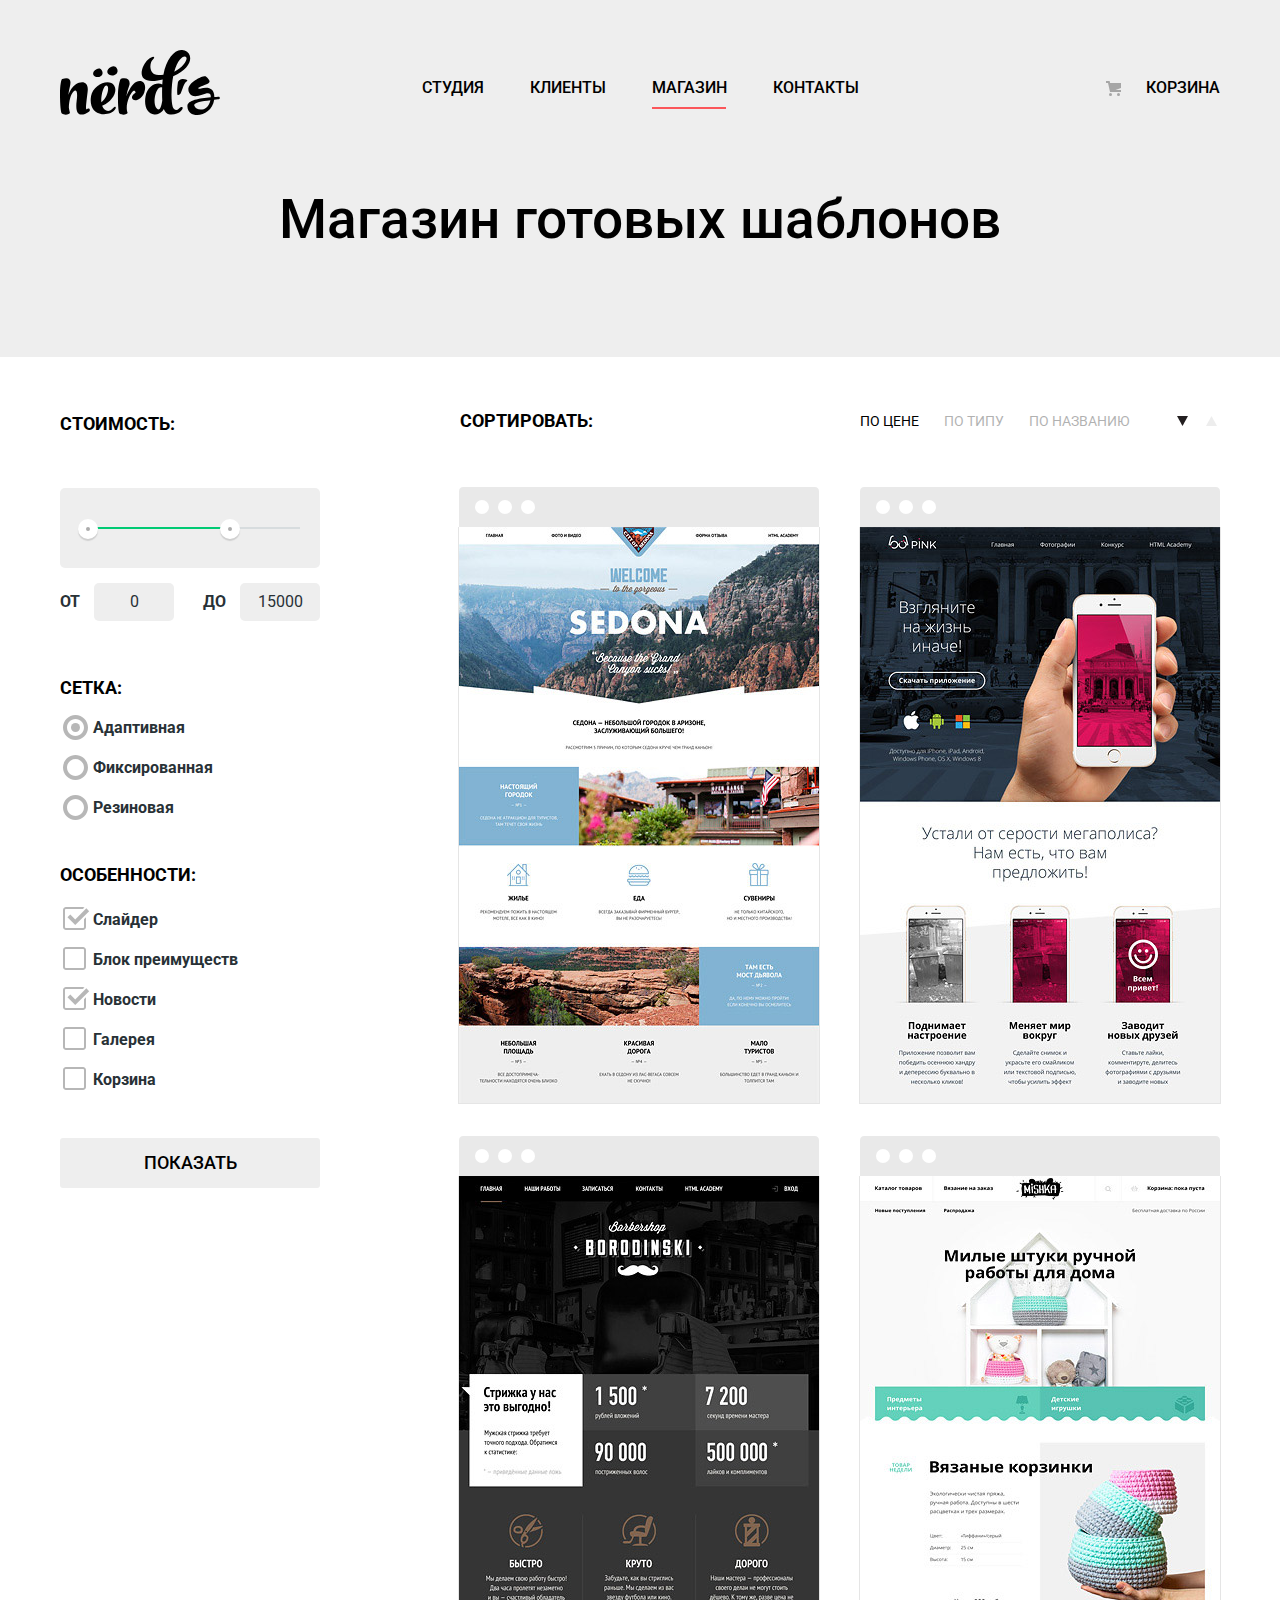
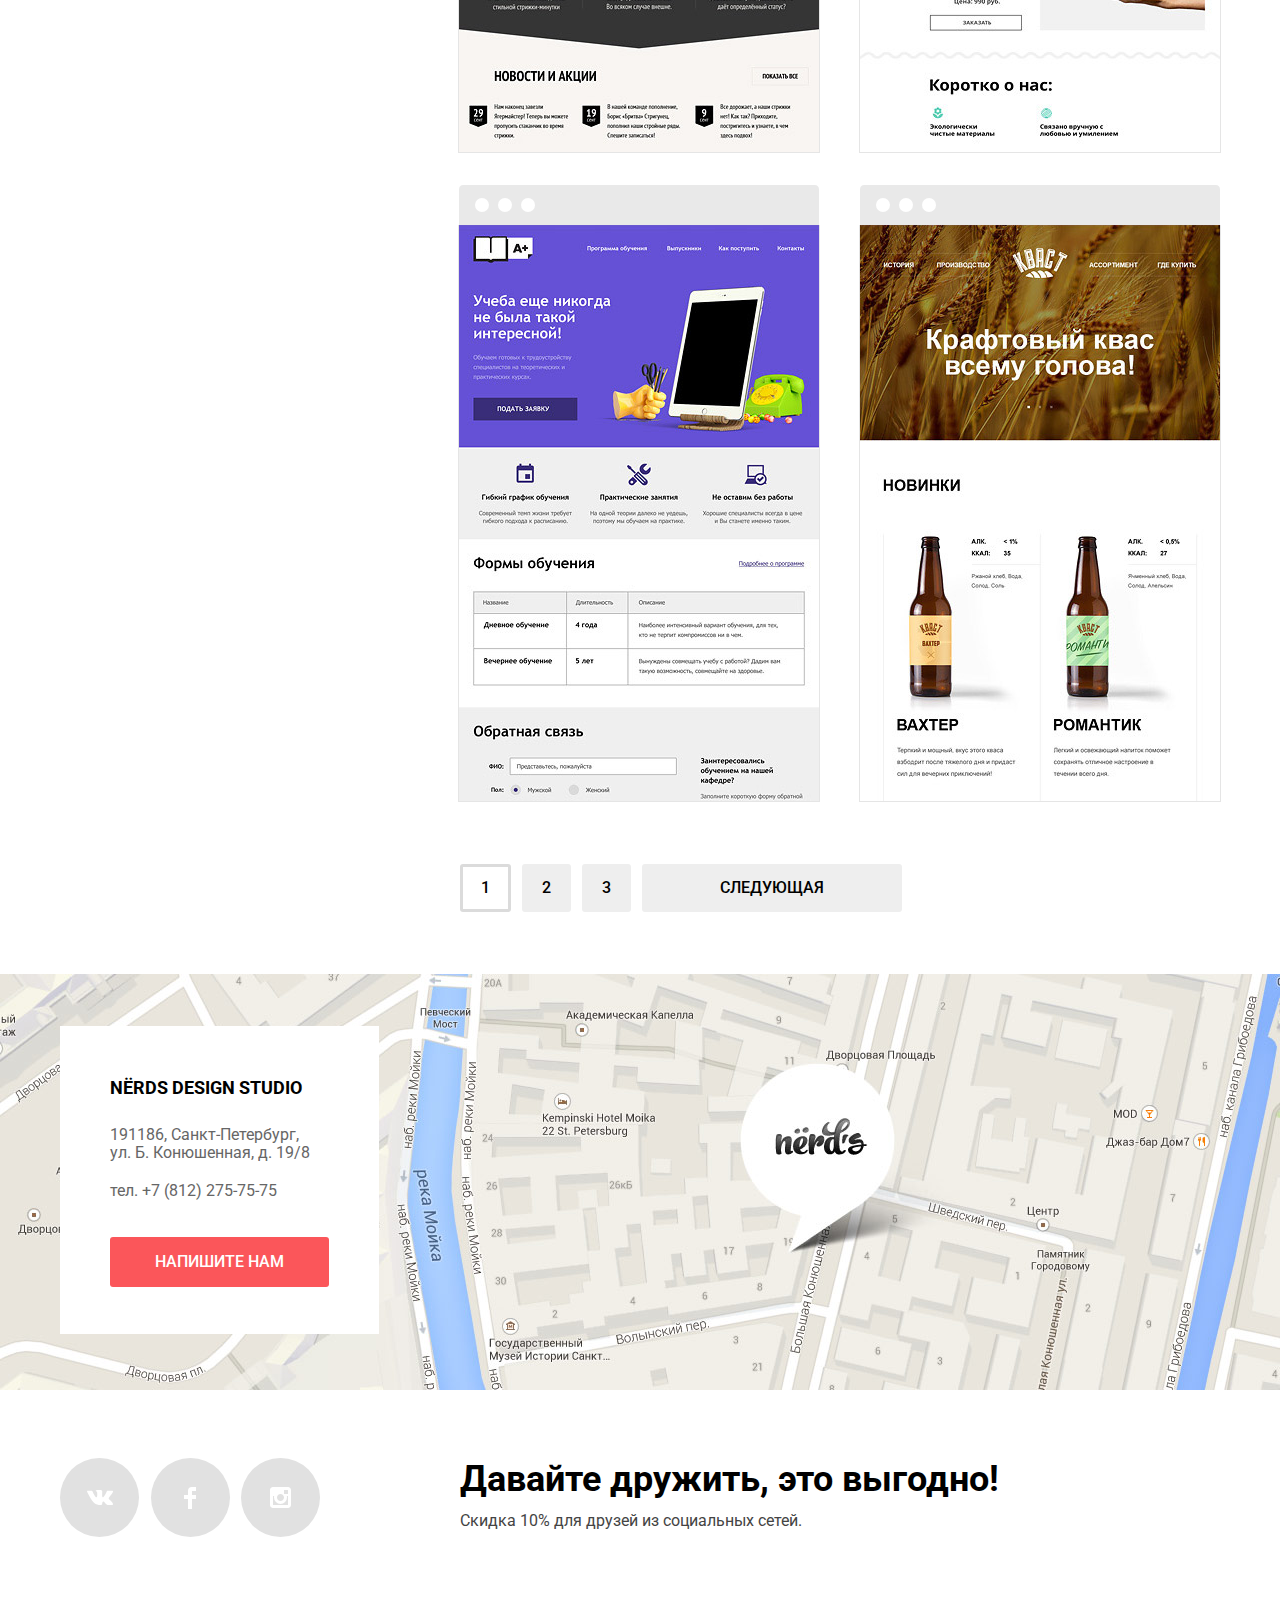
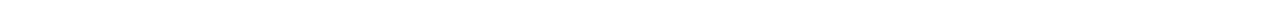
==== commit 5802007a: "Финальная версия" ====
--- a/inner.html
+++ b/inner.html
@@ -4,6 +4,7 @@
 		<meta charset="utf-8">
 	  <title>HTML Academy: Нёрдс</title>
 	  <link href="https://fonts.googleapis.com/css?family=Roboto:400,500,700&amp;subset=cyrillic" rel="stylesheet">
+    <link rel="stylesheet" type="text/css" href="css/normalize.min.css">
 	  <link rel="stylesheet" type="text/css" href="css/style.min.css">
   </head>
   <body>
@@ -11,7 +12,7 @@
 			<div class="container">
 				<nav class="main-navigation">
 					<a class="main-header-logo" href="index.html">
-						<img src="img/nerds-logo.svg" width="160" height="65" alt="Логотип Нёрдс">
+						<img src="img/nerds-logo.svg" max-width="100%" max-height="100%" alt="Логотип Нёрдс">
 					</a>
 	   			<ul class="site-navigation">
 						<li><a href="studio.html">Студия</a></li>
@@ -125,95 +126,107 @@
 						    </ul>
 					    </div>
 			     	</section>
-				      <ul class="catalog-list">
-				       	<li class="catalog-item">
-				       		<svg xmlns="http://www.w3.org/2000/svg" width="360" height="40" viewBox="0 0 360 40">
-				       			<path fill="#4D4D4D" opacity="0.12" d="M356 0H4C1.8 0 0 1.8 0 4v36h360V4c0-2.2-1.8-4-4-4zM22.991 27a7 7 0 1 1 0-14 7 7 0 0 1 0 14zm23.011 0a7 7 0 1 1 0-14 7 7 0 0 1 0 14zm23.011 0a7 7 0 1 1 0-14 7 7 0 0 1 0 14z"/>
-				       		</svg>
-				       		<img src="img/img-sedona.jpg" width="360" height="576" alt="SEDONA">
-				       		<div class="catalog-price">
-					          <h3 class="catalog-title">
-					          	<a href="sedona-catalog.html">Sedona</a>
-					          </h3>
-					          <p class="catalog-item-desc">Информационный сайт<br> для туристов</p>
-						        <a class="button button-price" href="#">9900 РУБ.</a>
-				         	</div>
-				       	</li>
-				       	<li class="catalog-item">
-				       		<svg xmlns="http://www.w3.org/2000/svg" width="360" height="40" viewBox="0 0 360 40">
-				       			<path fill="#4D4D4D" opacity="0.12" d="M356 0H4C1.8 0 0 1.8 0 4v36h360V4c0-2.2-1.8-4-4-4zM22.991 27a7 7 0 1 1 0-14 7 7 0 0 1 0 14zm23.011 0a7 7 0 1 1 0-14 7 7 0 0 1 0 14zm23.011 0a7 7 0 1 1 0-14 7 7 0 0 1 0 14z"/>
-				       		</svg>
-				         	<img src="img/img-pink.jpg" width="360" height="576" alt="PINK APP">
-					        <div class="catalog-price">
-						        <h3 class="catalog-title">
-						         	<a href="pinkapp-catalog.html">Pink app</a>
-						        </h3>
-						        <p class="catalog-item-desc">Продуктовый лендинг<br> приложения для iOS и Android</p>
-						        <a class="button button-price" href="#">9900 РУБ.</a>
-					      	</div>
-				       	</li>
-				       	<li class="catalog-item">
-				       		<svg xmlns="http://www.w3.org/2000/svg" width="360" height="40" viewBox="0 0 360 40">
-				       			<path fill="#4D4D4D" opacity="0.12" d="M356 0H4C1.8 0 0 1.8 0 4v36h360V4c0-2.2-1.8-4-4-4zM22.991 27a7 7 0 1 1 0-14 7 7 0 0 1 0 14zm23.011 0a7 7 0 1 1 0-14 7 7 0 0 1 0 14zm23.011 0a7 7 0 1 1 0-14 7 7 0 0 1 0 14z"/>
-				       		</svg>
-				       		<img src="img/img-barbershop.jpg" width="360" height="576" alt="BARBERSHOP">
-					       	<div class="catalog-price">
-						        <h3 class="catalog-title">
-						         	<a href="barbershop-catalog.html">Barbershop</a>
-						        </h3>
-						        <p class="catalog-item-desc">Сайт салона красоты.<br> Для мужчин, да.</p>
-						        <a class="button button-price" href="#">9900 РУБ.</a>
-					       	</div>
-				        </li>
-				        <li class="catalog-item">
-				        	<svg xmlns="http://www.w3.org/2000/svg" width="360" height="40" viewBox="0 0 360 40">
-				        		<path fill="#4D4D4D" opacity="0.12" d="M356 0H4C1.8 0 0 1.8 0 4v36h360V4c0-2.2-1.8-4-4-4zM22.991 27a7 7 0 1 1 0-14 7 7 0 0 1 0 14zm23.011 0a7 7 0 1 1 0-14 7 7 0 0 1 0 14zm23.011 0a7 7 0 1 1 0-14 7 7 0 0 1 0 14z"/>
-				        	</svg>
-				        	<img src="img/img-mishka.jpg" width="360" height="576" alt="MISHKA">
-					       	<div class="catalog-price">
-						        <h3 class="catalog-title">
-						         	<a href="mishka-catalog.html">Mishka</a>
-						        </h3>
-						        <p class="catalog-item-desc">Интернет-магазин<br> вязаных игрушек</p>
-						        <a class="button button-price" href="#">9900 РУБ.</a>
-					      	</div>
-				        </li>
-				        <li class="catalog-item">
-				        	<svg xmlns="http://www.w3.org/2000/svg" width="360" height="40" viewBox="0 0 360 40">
-				        		<path fill="#4D4D4D" opacity="0.12" d="M356 0H4C1.8 0 0 1.8 0 4v36h360V4c0-2.2-1.8-4-4-4zM22.991 27a7 7 0 1 1 0-14 7 7 0 0 1 0 14zm23.011 0a7 7 0 1 1 0-14 7 7 0 0 1 0 14zm23.011 0a7 7 0 1 1 0-14 7 7 0 0 1 0 14z"/>
-				        	</svg>
-				        	<img src="img/img-aplus.jpg" width="360" height="576" alt="A PLUS">
-					       	<div class="catalog-price">
-						        <h3 class="catalog-title">
-						         	<a href="aplus-catalog.html">A plus</a>
-						        </h3>
-						        <p class="catalog-item-desc">Лендинг курсов повышения<br> квалификации</p>
-						        <a class="button button-price" href="#">9900 РУБ.</a>
-					       	</div>
-				        </li>
-				        <li class="catalog-item">
-				        	<svg xmlns="http://www.w3.org/2000/svg" width="360" height="40" viewBox="0 0 360 40">
-				        		<path fill="#4D4D4D" opacity="0.12" d="M356 0H4C1.8 0 0 1.8 0 4v36h360V4c0-2.2-1.8-4-4-4zM22.991 27a7 7 0 1 1 0-14 7 7 0 0 1 0 14zm23.011 0a7 7 0 1 1 0-14 7 7 0 0 1 0 14zm23.011 0a7 7 0 1 1 0-14 7 7 0 0 1 0 14z"/>
-				        	</svg>
-				        	<img src="img/img-kvast.jpg" width="360" height="576" alt="КВАСТ">
-					       	<div class="catalog-price">
-						        <h3 class="catalog-title">
-						         	<a href="kvast-catalog.html">Кваст</a>
-						        </h3>
-						        <p class="catalog-item-desc">Промо-сайт производителя<br> крафтового кваса</p>
-						        <a class="button button-price" href="#">9900 РУБ.</a>
-					       	</div>
-				        </li>
-				      </ul>
-				     	<ul class="pagination-list">
-				       	<li class="pagination-item pagination-item-current"><a>1</a></li>
-				       	<li class="pagination-item"><a href="#">2</a></li>
-				       	<li class="pagination-item"><a href="#">3</a></li>
-				       	<li class="pagination-item pagination-item-next"><a href="#">Следующая</a></li>
-				      </ul>
-			      </section>
-			    </div>
-		    </div>
+				    <ul class="catalog-list">
+				    	<li class="catalog-item">
+				     		<svg xmlns="http://www.w3.org/2000/svg" width="360" height="40" viewBox="0 0 360 40">
+				     			<path fill="#4D4D4D" opacity="0.12" d="M356 0H4C1.8 0 0 1.8 0 4v36h360V4c0-2.2-1.8-4-4-4zM22.991 27a7 7 0 1 1 0-14 7 7 0 0 1 0 14zm23.011 0a7 7 0 1 1 0-14 7 7 0 0 1 0 14zm23.011 0a7 7 0 1 1 0-14 7 7 0 0 1 0 14z"/>
+				     		</svg>
+                <div class="catalog-img">
+				     		  <img src="img/img-sedona.jpg" max-width="100%" max-height="100%" alt="SEDONA">
+                </div>
+				     		<div class="catalog-price">
+					        <h3 class="catalog-title">
+					        	<a href="sedona-catalog.html">Sedona</a>
+					        </h3>
+					        <p class="catalog-item-desc">Информационный сайт<br> для туристов</p>
+						      <a class="button button-price" href="#">9900 РУБ.</a>
+				       	</div>
+				     	</li>
+				     	<li class="catalog-item">
+				     		<svg xmlns="http://www.w3.org/2000/svg" width="360" height="40" viewBox="0 0 360 40">
+				     			<path fill="#4D4D4D" opacity="0.12" d="M356 0H4C1.8 0 0 1.8 0 4v36h360V4c0-2.2-1.8-4-4-4zM22.991 27a7 7 0 1 1 0-14 7 7 0 0 1 0 14zm23.011 0a7 7 0 1 1 0-14 7 7 0 0 1 0 14zm23.011 0a7 7 0 1 1 0-14 7 7 0 0 1 0 14z"/>
+				     		</svg>
+                <div class="catalog-img">
+				       	  <img src="img/img-pink.jpg" max-width="100%" max-height="100%" alt="PINK APP">
+                </div>
+					      <div class="catalog-price">
+						      <h3 class="catalog-title">
+						       	<a href="pinkapp-catalog.html">Pink app</a>
+						      </h3>
+						      <p class="catalog-item-desc">Продуктовый лендинг<br> приложения для iOS и Android</p>
+						      <a class="button button-price" href="#">9900 РУБ.</a>
+					    	</div>
+				      </li>
+				      <li class="catalog-item">
+				      	<svg xmlns="http://www.w3.org/2000/svg" width="360" height="40" viewBox="0 0 360 40">
+				      		<path fill="#4D4D4D" opacity="0.12" d="M356 0H4C1.8 0 0 1.8 0 4v36h360V4c0-2.2-1.8-4-4-4zM22.991 27a7 7 0 1 1 0-14 7 7 0 0 1 0 14zm23.011 0a7 7 0 1 1 0-14 7 7 0 0 1 0 14zm23.011 0a7 7 0 1 1 0-14 7 7 0 0 1 0 14z"/>
+				      	</svg>
+                <div class="catalog-img">
+				      	  <img src="img/img-barbershop.jpg" max-width="100%" max-height="100%" alt="BARBERSHOP">
+                </div>
+					     	<div class="catalog-price">
+						      <h3 class="catalog-title">
+						      	<a href="barbershop-catalog.html">Barbershop</a>
+						      </h3>
+						      <p class="catalog-item-desc">Сайт салона красоты.<br> Для мужчин, да.</p>
+						      <a class="button button-price" href="#">9900 РУБ.</a>
+					     	</div>
+				      </li>
+				      <li class="catalog-item">
+				      	<svg xmlns="http://www.w3.org/2000/svg" width="360" height="40" viewBox="0 0 360 40">
+				      		<path fill="#4D4D4D" opacity="0.12" d="M356 0H4C1.8 0 0 1.8 0 4v36h360V4c0-2.2-1.8-4-4-4zM22.991 27a7 7 0 1 1 0-14 7 7 0 0 1 0 14zm23.011 0a7 7 0 1 1 0-14 7 7 0 0 1 0 14zm23.011 0a7 7 0 1 1 0-14 7 7 0 0 1 0 14z"/>
+				      	</svg>
+                <div class="catalog-img">
+				      	  <img src="img/img-mishka.jpg" max-width="100%" max-height="100%" alt="MISHKA">
+                </div>
+					     	<div class="catalog-price">
+						      <h3 class="catalog-title">
+						      	<a href="mishka-catalog.html">Mishka</a>
+						      </h3>
+						      <p class="catalog-item-desc">Интернет-магазин<br> вязаных игрушек</p>
+						      <a class="button button-price" href="#">9900 РУБ.</a>
+					    	</div>
+				      </li>
+				      <li class="catalog-item">
+				      	<svg xmlns="http://www.w3.org/2000/svg" width="360" height="40" viewBox="0 0 360 40">
+				      		<path fill="#4D4D4D" opacity="0.12" d="M356 0H4C1.8 0 0 1.8 0 4v36h360V4c0-2.2-1.8-4-4-4zM22.991 27a7 7 0 1 1 0-14 7 7 0 0 1 0 14zm23.011 0a7 7 0 1 1 0-14 7 7 0 0 1 0 14zm23.011 0a7 7 0 1 1 0-14 7 7 0 0 1 0 14z"/>
+				       	</svg>
+                <div class="catalog-img">
+				       	  <img src="img/img-aplus.jpg" max-width="100%" max-height="100%" alt="A PLUS">
+                </div>
+					      <div class="catalog-price">
+						      <h3 class="catalog-title">
+						      	<a href="aplus-catalog.html">A plus</a>
+						      </h3>
+						      <p class="catalog-item-desc">Лендинг курсов повышения<br> квалификации</p>
+						      <a class="button button-price" href="#">9900 РУБ.</a>
+					      </div>
+				      </li>
+				      <li class="catalog-item">
+				       	<svg xmlns="http://www.w3.org/2000/svg" width="360" height="40" viewBox="0 0 360 40">
+				       		<path fill="#4D4D4D" opacity="0.12" d="M356 0H4C1.8 0 0 1.8 0 4v36h360V4c0-2.2-1.8-4-4-4zM22.991 27a7 7 0 1 1 0-14 7 7 0 0 1 0 14zm23.011 0a7 7 0 1 1 0-14 7 7 0 0 1 0 14zm23.011 0a7 7 0 1 1 0-14 7 7 0 0 1 0 14z"/>
+				       	</svg>
+                <div class="catalog-img">
+				      	  <img src="img/img-kvast.jpg" max-width="100%" max-height="100%" alt="КВАСТ">
+                </div>
+					     	<div class="catalog-price">
+						      <h3 class="catalog-title">
+						       	<a href="kvast-catalog.html">Кваст</a>
+						      </h3>
+						      <p class="catalog-item-desc">Промо-сайт производителя<br> крафтового кваса</p>
+						      <a class="button button-price" href="#">9900 РУБ.</a>
+					     	</div>
+				      </li>
+				    </ul>
+				    <ul class="pagination-list">
+				     	<li class="pagination-item pagination-item-current"><a>1</a></li>
+				     	<li class="pagination-item"><a href="#">2</a></li>
+				     	<li class="pagination-item"><a href="#">3</a></li>
+				     	<li class="pagination-item pagination-item-next"><a href="#">Следующая</a></li>
+				    </ul>
+			    </section>
+			  </div>
+		  </div>
 			<section class="contacts">
 				<iframe src="https://www.google.com/maps/embed?pb=!1m18!1m12!1m3!1d1998.5989424123607!2d30.32089461556107!3d59.93879686904854!2m3!1f0!2f0!3f0!3m2!1i1024!2i768!4f13.1!3m3!1m2!1s0x4696310fca5ba729%3A0xea9c53d4493c879f!2z0JHQvtC70YzRiNCw0Y8g0JrQvtC90Y7RiNC10L3QvdCw0Y8g0YPQuy4sIDE5LCDQodCw0L3QutGCLdCf0LXRgtC10YDQsdGD0YDQsywgMTkxMTg2!5e0!3m2!1sru!2sru!4v1522585925654" height="416" allowfullscreen></iframe>
 				<div class="container">
--- a/css/style.min.css
+++ b/css/style.min.css
@@ -1 +1 @@
-@keyframes shake{0%,to{transform:translateX(0)}10%,30%,50%,70%,90%{transform:translateX(-10px)}20%,40%,60%,80%{transform:translateX(10px)}}@keyframes bounce{0%{transform:translateY(-2000px)}70%{transform:translateY(30px)}90%{transform:translateY(-10px)}to{transform:translateY(0)}}body{margin:0;padding:0;font-family:"Roboto",Arial,sans-serif;font-size:16px;line-height:24px;font-weight:400;color:#283136}a{text-decoration:none}.visually-hidden{position:absolute;margin:-1px;width:1px;height:1px;overflow:hidden;clip:rect(0 0 0 0)}.main-header{min-width:1200px;background-color:#eee}.main-header-logo{margin-right:20px;width:160px;height:65px}.container{margin:0 auto;padding:0 20px;box-sizing:border-box;width:1200px}.main-navigation{display:flex;align-items:center;justify-content:space-between;padding-top:50px;line-height:30px;font-weight:500;color:#000;text-transform:uppercase}.main-navigation ul{margin:10px 0 0;padding:0}.site-navigation{list-style:none;display:flex;justify-content:center;width:800px}.filter-input-radio:hover+label,.site-navigation a,.user-navigation a{color:#000}.site-navigation a:not(.site-navigation-current):hover,.user-navigation a:hover{color:#fb565a;border:0}.main-navigation img:hover{opacity:.8}.site-navigation a:not(.site-navigation-current):active,.user-navigation a:active{color:rgba(0,0,0,.3);border:0}.main-navigation img:active,.social-button:active path{opacity:.3}.site-navigation-current{position:relative}.site-navigation-current::after{content:"";position:absolute;left:0;bottom:-12px;width:74px;height:2px;background-color:#fb565a}.site-navigation a{margin-right:23px;margin-left:23px}.user-navigation{margin-top:10px;width:180px;text-align:right}.cart-link{position:relative;padding-left:40px}.cart-link::before{content:"";position:absolute;top:3px;left:0;width:16px;height:16px;background-image:url(../img/cart-icon.svg);background-repeat:no-repeat;background-position:0 0}.slider{position:relative;background-color:#eee}.slider-controls{position:absolute;left:50%;bottom:104px;z-index:100;width:160px;height:18px;text-align:center;font-size:0;transform:translateX(-50%)}.slider-controls label{position:relative;display:inline-block;padding:8px;width:18px;height:18px;vertical-align:middle;border-radius:50%;cursor:pointer}.slider-controls label::after{content:"";position:absolute;top:8px;left:8px;z-index:1;width:18px;height:18px;border-radius:50%;background:#fff}.slides-list{margin:0;padding:0;list-style:none}.slide-item{display:none;padding:78px 0 80px}.slide-item:nth-child(1){background-image:url(../img/slide1.png);background-repeat:no-repeat;background-position:93% 18px}.slide-item:nth-child(2),.slide-item:nth-child(3){background-image:url(../img/slide2.png);background-repeat:no-repeat;background-position:100% 0}.slide-item:nth-child(3){background-image:url(../img/slide3.png);background-position:100% 20px}#product-1:checked~.slides-list .slide-item:nth-child(1),#product-2:checked~.slides-list .slide-item:nth-child(2),#product-3:checked~.slides-list .slide-item:nth-child(3){display:block}#product-1:checked~.slider-controls .slider-controls-item--1::before,#product-2:checked~.slider-controls .slider-controls-item--2::before,#product-3:checked~.slider-controls .slider-controls-item--3::before{content:"";position:absolute;left:50%;top:50%;z-index:2;width:4px;height:4px;margin:-4px;background-color:inherit;border:2px solid #c1c1c1;border-radius:50%}.slide-name{margin:0 0 27px;max-width:600px;font-size:55px;line-height:55px;font-weight:500;color:#000}.slide-desc{margin:0 0 38px;max-width:430px}.button{display:block;padding:15px 0;width:240px;font:inherit;font-weight:500;line-height:18px;color:#fff;background-color:#fb565a;text-align:center;vertical-align:middle;text-transform:uppercase;border-radius:3px;border:0}.button:hover{background-color:#e74246}.button:active{color:rgba(255,255,255,.3);background-color:#d7373b;box-shadow:inset 0 3px 0 0 rgba(0,1,1,.1)}.services{margin-bottom:80px}.services-list{display:flex;flex-wrap:wrap;justify-content:space-between;margin:81px 0 0;padding:0 60px 0 0;list-style:none}.service-item{width:300px}.service-item img{margin-bottom:20px}.service-item h3{margin:0 0 16px;font-size:24px;line-height:30px;font-weight:700;text-transform:uppercase}.service-item p{margin:0 0 31px;width:260px}.button-apps,.button-presentations,.button-sites,.write-us-item input{padding-top:0 16px;box-sizing:border-box;width:160px;height:50px}.button-apps,.button-presentations{background-color:#00ca74}.button-apps:hover{background-color:#00bc6c}.button-apps:active{background-color:#00aa62}.button-presentations{background-color:#efc84a}.button-presentations:hover{background-color:#eab534}.button-presentations:active{background-color:#e5a722}.studio{display:flex;margin-bottom:42px;padding-top:73px;border-top:2px solid #eee;background-image:url(../img/nerds-illustration.jpg);background-repeat:no-repeat;background-position:800px 40px}.info{max-width:700px}.info-list{padding:0;list-style:none}.info-name{margin:0 0 34px;font-size:45px;line-height:45px;font-weight:500;color:#000}.info-desc{margin:0 0 40px}.contacts-container .contacts-title,.info-orders{margin:0 0 25px;font-weight:700;color:#000;text-transform:uppercase}.info-item{position:relative;margin-top:23px;margin-bottom:23px;padding-left:34px}.info-item::before,.logo-item+.logo-item::before{content:"";position:absolute;left:0;top:50%;width:25px;height:2px;background-color:#fb565a}.features{align-self:flex-start;margin-top:210px;margin-left:100px;width:360px;min-height:200px;font-weight:700;color:#000;text-transform:uppercase}.features p{margin:0;padding:0;text-align:center}.features-list{display:flex;flex-wrap:wrap;margin-top:43px;padding:0;list-style:none}.features-item{margin-bottom:10px;margin-right:25px;width:95px;font-size:45px;color:#000}.features-item p{margin-top:30px;font-size:16px;line-height:18px;font-weight:400;text-transform:none;text-align:left}.features-item sup{font-size:24px}.logo-list{display:flex;flex-wrap:wrap;margin:0 0 80px;padding:0;min-height:180px;border-top:2px solid #eee;border-bottom:2px solid #eee;list-style:none}.logo-item{display:flex;flex-basis:278px;justify-content:center;position:relative}.logo-item-html a{margin-top:62px;margin-left:30px;margin-right:50px}.logo-item-borodinski a{margin-top:46px;margin-left:46px;margin-right:45px}.logo-item-pink a{margin-top:65px;margin-left:58px;margin-right:57px}.logo-item-mishka a{margin-top:52px;margin-left:64px;margin-right:43px}.logo-item+.logo-item::before{top:64px;width:2px;height:52px;background-color:#eee}.logo-item img{opacity:.2}.logo-item img:hover{opacity:1}.logo-item img:active{opacity:.1}.contacts{position:relative;min-height:420px;line-height:18px;color:#666;background-image:url(../img/mapandmaker.jpg);background-position:center;background-repeat:no-repeat;background-color:#fff}.contacts iframe{min-width:1200px;width:100%;border:0}.contacts-container .contacts-title{margin:0 0 23px;padding:0;font-size:18px;line-height:30px}.contacts-container{position:absolute;top:54px;z-index:1;padding:47px 50px;box-sizing:border-box;width:319px;height:308px;background-color:#fff}.contacts-container p{margin:0 0 20px}.button-contacts{margin-top:37px;padding:16px 0;width:219px}.footer-social ul,.main-footer{display:flex;justify-content:space-between;margin-top:69px}.footer-social{width:260px}.footer-social ul{flex-wrap:wrap;padding:0;margin-top:-3px;width:260px;list-style:none;text-align:center}.social-button{display:flex;align-items:center;justify-content:center;width:79px;height:79px;border-radius:50%;color:#000;background-color:#e1e1e1}.social-button:hover{background-color:#e74246}.social-button:active{background-color:#d7373b;box-shadow:inset 0 3px 0 0 rgba(0,1,1,.1)}.footer-description{width:760px;margin-bottom:70px}.footer-description b{font-size:36px;line-height:36px;font-weight:700;color:#000}.footer-description p{margin:12px 0 0;font-size:16px;line-height:22px;color:#444}.modal-write-us{display:none;position:fixed;top:0;left:50%;z-index:200;margin-left:-480px;padding:65px 80px 85px;box-sizing:border-box;width:960px;min-height:590px;color:#000;background-color:#fff;box-shadow:0 30px 50px rgba(0,0,0,.7)}.modal-show{display:block;animation:bounce .6s}.modal-error{animation:shake .6s}.modal-write-us h2{margin:0 0 40px 20px;font-size:45px;line-height:45px;font-weight:500}.modal-write-us label{font-size:16px;line-height:18px;font-weight:700}.modal-close{position:absolute;top:78px;right:90px;width:22px;height:22px;font-size:0;border:0;cursor:pointer;opacity:.3;background-image:url(../img/close-cross.svg);background-repeat:no-repeat;background-position:0 0;background-color:#fff}.modal-close:hover{opacity:1}.modal-close:active{opacity:.1}.write-us-form{display:flex;flex-wrap:wrap}.write-us-item{margin:0 20px 30px}.write-us-item input{margin-top:5px;padding-left:12px;padding-top:auto;padding-bottom:auto;width:360px}.write-us-item:nth-child(3){margin:0 20px}.write-us-item textarea{margin-top:5px;padding-top:10px;padding-left:12px;box-sizing:border-box;width:760px;height:118px}.write-us-form input[type=text],.write-us-form textarea{font:inherit;line-height:18px;color:rgba(68,68,68,.5);border:2px solid #d7dcde;border-radius:3px;outline-style:none}.write-us-form input[type=text]::placeholder,.write-us-form textarea::placeholder{opacity:1}.write-us-form input:hover,.write-us-form textarea:hover{color:rgba(68,68,68,.5);border:2px solid #b4b9bb}.write-us-form input:focus,.write-us-form textarea:focus{color:#444;border:2px solid #000}.write-us-form input:invalid,.write-us-form textarea:invalid{color:#e74246;border:2px solid #e74246}.button-write-us{margin-top:40px;margin-left:20px;padding:17px 0;width:260px;border:0}.page-title{margin:0;padding-top:77px;padding-bottom:110px;font-size:55px;line-height:55px;font-weight:500;color:#000;text-align:center}.catalog-columns{display:flex;justify-content:space-between}.filter{font-size:18px;line-height:30px;font-weight:700;color:#000}.filter legend,.filter-sort a,.price-controls label,.section-sort p{text-transform:uppercase}.filter fieldset{margin-right:0;margin-left:0;padding:0;border:0}.range-filter{margin-top:49px;width:260px}.range-controls{position:relative;margin-bottom:15px;padding-top:39px;padding-right:20px;padding-left:20px;height:41px;background-color:#eee;border-radius:5px}.range-controls .scale{height:2px;background:#d7dcde}.range-controls .bar{width:70%;height:2px;background:#00ca74}.range-controls .toggle{position:absolute;top:31px;left:0;padding:0;width:4px;height:4px;background-color:#ababab;box-shadow:0 2px 1px 0 #cfcfcf;border:8px solid #fff;border-radius:50%;cursor:pointer}.range-controls .toggle-min{left:18px}.range-controls .toggle-max{left:160px}.price-controls{font-size:0}.price-controls label{display:inline-block;vertical-align:middle;width:50%;line-height:22px;color:#283136}.price-controls input{margin-left:10px;padding:8px 10px;width:60px;font-family:"Roboto",Arial,sans-serif;font-size:16px;line-height:22px;color:#283136;text-align:center;border:0;border-radius:5px;background:#eee}.max-price{text-align:right}.filter ul{margin:0;padding:0}.filter-sort{display:flex;margin:0 3px 0 20px;padding:0}.filter ul,.section-sort ul{list-style:none}.section-sort{display:flex;margin-bottom:55px;width:760px;line-height:18px;color:#000}.section-sort p{margin:0 20px 0 0;padding:0;width:360px;font-size:18px;font-weight:700}.filter-sort a{font-size:14px;font-weight:400;color:#000;opacity:.3}.filter-sort li{margin-right:25px}.filter-sort a:not(.filter-sort-current):hover{opacity:.6}.filter-sort a:not(.filter-sort-current):active,.switches-item:not(.switches-item-current):hover path{opacity:1}.catalog-item:hover path,.filter-sort .filter-sort-current{opacity:1}.switches-list{display:flex;margin:0;padding:0;list-style:none}.switches-item-current{margin-right:18px;margin-left:19px}.switches-item:not(.switches-item-current):active path{fill:#231f20;opacity:1}.fieldset-container{margin-top:52px;width:260px}.fieldset-price{margin-bottom:52px}.fieldset-net legend{margin-bottom:15px}.fieldset-features legend{margin-bottom:20px}.fieldset-net{margin-bottom:22px}.fieldset-features{margin-bottom:28px}.filter-features li,.filter-net li{line-height:20px;color:#283136}.filter label{font-size:16px}.filter-input:disabled+label{opacity:.3}.filter-option{margin-bottom:20px;padding-left:33px}.filter-option label{position:relative;display:block;cursor:pointer;user-select:none}.filter-input-radio:not(:checked)+label::before,.filter-input-radio:not(:checked):hover+label::before{content:"";position:absolute;left:-30px;top:-3px;width:26px;height:26px;background-image:url(../img/radio-off.svg);background-repeat:no-repeat;background-position:0 0;opacity:.4}.filter-input-radio:not(:checked):hover+label::before{opacity:1}.filter-input-radio:not(:checked):disabled+label::before{content:"";position:absolute;left:-30px;top:-3px;width:26px;height:26px;background-image:url(../img/radio-off.svg);background-repeat:no-repeat;background-position:0 0;opacity:1}.filter-input-radio:checked+label::after,.filter-input-radio:checked:hover+label::after{content:"";position:absolute;left:-30px;top:-3px;width:26px;height:26px;background-image:url(../img/radio-on.svg);background-repeat:no-repeat;background-position:0 0;opacity:.4}.filter-input-radio:checked:hover+label::after{opacity:1}.filter-input-radio:checked:disabled+label::after{content:"";position:absolute;left:-30px;top:-3px;width:26px;height:26px;background-image:url(../img/radio-on.svg);background-repeat:no-repeat;background-position:0 0;opacity:.1}.filter-input-checkbox:not(:checked)+label::before,.filter-input-checkbox:not(:checked):hover+label::before{content:"";position:absolute;left:-30px;top:-3px;width:23px;height:23px;background-image:url(../img/checkbox-off.svg);background-repeat:no-repeat;background-position:0 0;opacity:.4}.filter-input-checkbox:not(:checked):hover+label::before{opacity:1}.filter-input-checkbox:not(:checked):disabled+label::before{content:"";position:absolute;left:-30px;top:-3px;width:23px;height:23px;background-image:url(../img/checkbox-off.svg);background-repeat:no-repeat;background-position:0 0;opacity:.1}.filter-input-checkbox:checked+label::after,.filter-input-checkbox:checked:hover+label::after{content:"";position:absolute;left:-30px;top:-3px;width:27px;height:23px;background-image:url(../img/checkbox-on.svg);background-repeat:no-repeat;background-position:0 0;opacity:.4}.filter-input-checkbox:checked:hover+label::after{opacity:1}.filter-input-checkbox:checked:disabled+label::after{content:"";position:absolute;left:-30px;top:-3px;width:27px;height:23px;background-image:url(../img/checkbox-on.svg);background-repeat:no-repeat;background-position:0 0;opacity:.1}.filter-button{width:260px;padding:16px 0;line-height:18px;font-weight:500;color:#000;background-color:#eee;border:0}.filter-button:hover,.pagination-list a:hover{background-color:#dfdfdf}.filter-button:active{color:rgba(0,0,0,.3);background-color:#d5d5d5;box-shadow:inset 0 3px 0 0 rgba(0,1,1,.1)}.catalog{margin-top:55px;width:760px}.catalog-list{display:flex;flex-wrap:wrap;justify-content:space-between;margin:0 0 20px;padding:0;list-style:none}.catalog-item{position:relative;margin-bottom:33px;width:360px;border:1px solid transparent;border-radius:5px 5px 0 0}.catalog-item img{border:1px solid rgba(0,1,1,.1);border-top:none;vertical-align:middle}.catalog-item svg{border:1px solid transparent;border-bottom:none;vertical-align:middle}.catalog-item:hover{border:1px solid rgba(77,77,77,.1);box-shadow:0 6px 15px 0 rgba(0,1,1,.25)}.catalog-item:hover svg{border-color:transparent;border-bottom:none;vertical-align:middle}.catalog-item:hover img{border-color:transparent;border-top:none;vertical-align:middle}.catalog-title{margin:0 0 15px;text-align:center}.catalog-title a{font-size:18px;line-height:30px;font-weight:700;color:#000;text-transform:uppercase}.catalog-item .catalog-price{display:none;position:absolute;bottom:0;left:1px;padding:28px 60px 43px;width:100%;min-height:231px;max-height:100%;overflow-y:auto;box-sizing:border-box;background-color:#eee}.catalog-item:hover .catalog-price{display:block}.button-price,.catalog-price p{line-height:18px;text-align:center}.catalog-price p{margin:0 0 30px;color:#666}.button-price{margin-left:20px;padding:16px 0;width:200px;font-size:16px;font-weight:500;color:#fff;background-color:#fb565a;vertical-align:middle;text-transform:uppercase}.pagination-list{display:flex;flex-wrap:wrap;margin:0 0 60px;padding:0;list-style:none}.pagination-item a{display:block;padding:15px 20px;line-height:18px;font-weight:500;color:#000;background-color:#eee;border-radius:3px}.pagination-item{margin-right:11px;background-color:#fff}.pagination-item-next a{padding:15px 78px;text-transform:uppercase}.pagination-item-current a,.pagination-item-current a:hover{padding:12px 18px;border:3px solid #dbdbdb;background-color:#fff}.pagination-list a:active{color:rgba(0,0,0,.3);background-color:#d5d5d5;box-shadow:inset 0 3px 0 0 rgba(0,1,1,.1)}.pagination-item-current a:active{color:#000;background-color:#fff;box-shadow:none}
+@keyframes shake{0%,to{transform:translateX(0)}10%,30%,50%,70%,90%{transform:translateX(-10px)}20%,40%,60%,80%{transform:translateX(10px)}}@keyframes bounce{0%{transform:translateY(-2000px)}70%{transform:translateY(30px)}90%{transform:translateY(-10px)}to{transform:translateY(0)}}body{margin:0;padding:0;font-family:"Roboto",Arial,sans-serif;font-size:16px;line-height:24px;font-weight:400;color:#283136}a{text-decoration:none}.visually-hidden{position:absolute;margin:-1px;width:1px;height:1px;overflow:hidden;clip:rect(0 0 0 0)}.main-header{min-width:1200px;background-color:#eee}.main-header-logo{margin-right:20px;width:160px;height:65px}.container{margin:0 auto;padding:0 20px;box-sizing:border-box;width:1200px}.main-navigation{display:flex;align-items:center;justify-content:space-between;padding-top:50px;line-height:30px;font-weight:500;color:#000;text-transform:uppercase}.main-navigation ul{margin:10px 0 0;padding:0}.site-navigation{list-style:none;display:flex;justify-content:center;width:800px}.filter-input-radio:hover+label,.site-navigation a,.user-navigation a{color:#000}.site-navigation a:not(.site-navigation-current):hover,.user-navigation a:hover{color:#fb565a;border:0}.main-navigation img:hover{opacity:.8}.site-navigation a:not(.site-navigation-current):active,.user-navigation a:active{color:rgba(0,0,0,.3);border:0}.main-navigation img:active,.social-button:active path{opacity:.3}.site-navigation-current{position:relative}.site-navigation-current::after{content:"";position:absolute;left:0;bottom:-12px;width:74px;height:2px;background-color:#fb565a}.site-navigation a{margin-right:23px;margin-left:23px}.user-navigation{margin-top:10px;width:180px;text-align:right}.cart-link{position:relative;padding-left:40px}.cart-link::before{content:"";position:absolute;top:3px;left:0;width:16px;height:16px;background-image:url(../img/cart-icon.svg);background-repeat:no-repeat;background-position:0 0}.slider{position:relative;background-color:#eee}.slider-controls{position:absolute;left:50%;bottom:104px;z-index:100;width:160px;height:18px;text-align:center;font-size:0;transform:translateX(-50%)}.slider-controls label{position:relative;display:inline-block;padding:8px;width:18px;height:18px;vertical-align:middle;border-radius:50%;cursor:pointer}.slider-controls label::after{content:"";position:absolute;top:8px;left:8px;z-index:1;width:18px;height:18px;border-radius:50%;background:#fff}.slides-list{margin:0;padding:0;list-style:none}.slide-item{display:none;padding:78px 0 80px}.slide-item:nth-child(1){background-image:url(../img/slide1.png);background-repeat:no-repeat;background-position:93% 18px}.slide-item:nth-child(2),.slide-item:nth-child(3){background-image:url(../img/slide2.png);background-repeat:no-repeat;background-position:100% 0}.slide-item:nth-child(3){background-image:url(../img/slide3.png);background-position:100% 20px}#product-1:checked~.slides-list .slide-item:nth-child(1),#product-2:checked~.slides-list .slide-item:nth-child(2),#product-3:checked~.slides-list .slide-item:nth-child(3){display:block}#product-1:checked~.slider-controls .slider-controls-item--1::before,#product-2:checked~.slider-controls .slider-controls-item--2::before,#product-3:checked~.slider-controls .slider-controls-item--3::before{content:"";position:absolute;left:50%;top:50%;z-index:2;width:4px;height:4px;margin:-4px;background-color:inherit;border:2px solid #c1c1c1;border-radius:50%}.slide-name{margin:0 0 27px;max-width:600px;font-size:55px;line-height:55px;font-weight:500;color:#000}.slide-desc{margin:0 0 38px;max-width:430px}.button{display:block;padding:15px 0;width:240px;font:inherit;font-weight:500;line-height:18px;color:#fff;background-color:#fb565a;text-align:center;vertical-align:middle;text-transform:uppercase;border-radius:3px;border:0}.button:hover{background-color:#e74246}.button:active{color:rgba(255,255,255,.3);background-color:#d7373b;box-shadow:inset 0 3px 0 0 rgba(0,1,1,.1)}.services{margin-bottom:80px}.services-list{display:flex;flex-wrap:wrap;justify-content:space-between;margin:81px 0 0;padding:0 60px 0 0;list-style:none}.service-item{width:300px}.service-img{width:300px;height:146px;margin-bottom:26px}.service-item h3{margin:0 0 16px;font-size:24px;line-height:30px;font-weight:700;text-transform:uppercase}.service-item p{margin:0 0 31px;width:260px}.button-apps,.button-presentations,.button-sites,.write-us-item input{padding-top:0 16px;box-sizing:border-box;width:160px;height:50px}.write-us-item input{margin-top:5px;padding-left:12px;padding-top:auto;padding-bottom:auto;width:360px}.button-apps{background-color:#00ca74}.button-apps:hover{background-color:#00bc6c}.button-apps:active{background-color:#00aa62}.button-presentations{background-color:#efc84a}.button-presentations:hover{background-color:#eab534}.button-presentations:active{background-color:#e5a722}.studio{display:flex;margin-bottom:42px;padding-top:73px;border-top:2px solid #eee;background-image:url(../img/nerds-illustration.jpg);background-repeat:no-repeat;background-position:800px 40px}.info{max-width:700px}.info-list{padding:0;list-style:none}.info-name{margin:0 0 34px;font-size:45px;line-height:45px;font-weight:500;color:#000}.info-desc{margin:0 0 40px}.info-orders{margin:0 0 25px;font-weight:700;color:#000;text-transform:uppercase}.info-item{position:relative;margin-top:23px;margin-bottom:23px;padding-left:34px}.info-item::before,.logo-item+.logo-item::before{content:"";position:absolute;left:0;top:50%;width:25px;height:2px;background-color:#fb565a}.logo-item+.logo-item::before{top:64px;width:2px;height:52px;background-color:#eee}.features{align-self:flex-start;margin-top:210px;margin-left:100px;width:360px;min-height:200px;font-weight:700;color:#000;text-transform:uppercase}.features p{margin:0;padding:0;text-align:center}.features-list{display:flex;flex-wrap:wrap;margin-top:50px;padding:0;list-style:none}.features-item{margin-bottom:10px;margin-right:25px;width:95px;font-size:45px;color:#000}.features-item p{margin-top:30px;font-size:16px;line-height:18px;font-weight:400;text-transform:none;text-align:left}.features-item sup{font-size:24px}.logo-list{display:flex;flex-wrap:wrap;margin:0 0 80px;padding:0;min-height:180px;border-top:2px solid #eee;border-bottom:2px solid #eee;list-style:none}.logo-item{display:flex;flex-basis:278px;justify-content:center;position:relative}.logo-item-html a{margin-top:62px;margin-left:30px;margin-right:50px;width:199px;height:68px}.logo-item-borodinski a{margin-top:46px;margin-left:46px;margin-right:45px;width:209px;height:87px}.logo-item-pink a{margin-top:65px;margin-left:58px;margin-right:57px;width:185px;height:52px}.logo-item-mishka a{margin-top:52px;margin-left:64px;margin-right:43px;width:173px;height:84px}.logo-item img{opacity:.2}.logo-item img:hover{opacity:1}.logo-item img:active{opacity:.1}.contacts,.contacts-container{position:relative;background-color:#fff}.contacts{line-height:18px;color:#666;background-image:url(../img/mapandmaker.jpg);background-position:center;background-repeat:no-repeat;min-height:420px}.contacts .container{padding-top:54px}.contacts iframe{position:absolute;min-width:1200px;width:100%;height:100%;border:0}.contacts-container .contacts-title{margin:0 0 23px;padding:0;font-size:18px;line-height:30px;font-weight:700;color:#000;text-transform:uppercase}.contacts-container{z-index:1;padding:47px 50px;box-sizing:border-box;width:319px;min-height:308px}.contacts-container p{margin:0 0 20px}.button-contacts{margin-top:37px;padding:16px 0;width:219px}.footer-social ul,.main-footer{display:flex;justify-content:space-between}.footer-social ul{flex-wrap:wrap;padding:0;width:260px;list-style:none;text-align:center;margin-top:-3px}.main-footer{margin-top:69px}.footer-social{width:260px}.social-button{display:flex;align-items:center;justify-content:center;width:79px;height:79px;border-radius:50%;color:#000;background-color:#e1e1e1}.social-button:hover{background-color:#e74246}.social-button:active{background-color:#d7373b;box-shadow:inset 0 3px 0 0 rgba(0,1,1,.1)}.footer-description{width:760px;margin-bottom:70px}.footer-description b{font-size:36px;line-height:36px;font-weight:700;color:#000}.footer-description p{margin:12px 0 0;font-size:16px;line-height:22px;color:#444}.modal-write-us{display:none;position:fixed;top:0;left:50%;z-index:200;margin-left:-480px;padding:65px 80px 85px;box-sizing:border-box;width:960px;min-height:590px;color:#000;background-color:#fff;box-shadow:0 30px 50px rgba(0,0,0,.7)}.modal-show{display:block;animation:bounce .6s}.modal-error{animation:shake .6s}.modal-write-us h2{margin:0 0 40px 20px;font-size:45px;line-height:45px;font-weight:500}.modal-write-us label{font-size:16px;line-height:18px;font-weight:700}.modal-close{position:absolute;top:78px;right:90px;width:22px;height:22px;font-size:0;border:0;cursor:pointer;opacity:.3;background-image:url(../img/close-cross.svg);background-repeat:no-repeat;background-position:0 0;background-color:#fff}.modal-close:hover{opacity:1}.modal-close:active{opacity:.1}.write-us-form{display:flex;flex-wrap:wrap}.write-us-item{margin:0 20px 30px}.write-us-item:nth-child(3){margin:0 20px}.write-us-item textarea{margin-top:5px;padding-top:10px;padding-left:12px;box-sizing:border-box;width:760px;height:118px}.write-us-form input[type=text],.write-us-form textarea{font:inherit;line-height:18px;color:rgba(68,68,68,.5);border:2px solid #d7dcde;border-radius:3px;outline-style:none}.write-us-form input[type=text]::placeholder,.write-us-form textarea::placeholder{opacity:1}.write-us-form input:hover,.write-us-form textarea:hover{color:rgba(68,68,68,.5);border:2px solid #b4b9bb}.write-us-form input:focus,.write-us-form textarea:focus{color:#444;border:2px solid #000}.write-us-form input:invalid,.write-us-form textarea:invalid{color:#e74246;border:2px solid #e74246}.button-write-us{margin-top:40px;margin-left:20px;padding:17px 0;width:260px;border:0}.page-title{margin:0;padding-top:77px;padding-bottom:110px;font-size:55px;line-height:55px;font-weight:500;color:#000;text-align:center}.catalog-columns{display:flex;justify-content:space-between}.filter{font-size:18px;line-height:30px;font-weight:700;color:#000}.filter legend,.filter-sort a,.price-controls label,.section-sort p{text-transform:uppercase}.filter fieldset{margin-right:0;margin-left:0;padding:0;border:0}.range-filter{margin-top:49px;width:260px}.range-controls{position:relative;margin-bottom:15px;padding-top:39px;padding-right:20px;padding-left:20px;height:41px;background-color:#eee;border-radius:5px}.range-controls .scale{height:2px;background:#d7dcde}.range-controls .bar{width:70%;height:2px;background:#00ca74}.range-controls .toggle{position:absolute;top:31px;left:0;padding:0;width:4px;height:4px;background-color:#ababab;box-shadow:0 2px 1px 0 #cfcfcf;border:8px solid #fff;border-radius:50%;cursor:pointer}.range-controls .toggle-min{left:18px}.range-controls .toggle-max{left:160px}.price-controls{font-size:0}.price-controls label{display:inline-block;vertical-align:middle;width:50%;line-height:22px;color:#283136}.price-controls input{margin-left:10px;padding:8px 10px;width:60px;font-family:"Roboto",Arial,sans-serif;font-size:16px;line-height:22px;color:#283136;text-align:center;border:0;border-radius:5px;background:#eee}.max-price{text-align:right}.filter ul{margin:0;padding:0}.filter-sort{display:flex;margin:0 3px 0 20px;padding:0}.filter ul,.section-sort ul{list-style:none}.section-sort{display:flex;margin-bottom:55px;width:760px;line-height:18px;color:#000}.section-sort p{margin:0 20px 0 0;padding:0;width:360px;font-size:18px;font-weight:700}.filter-sort a{font-size:14px;font-weight:400;color:#000;opacity:.3}.filter-sort li{margin-right:25px}.filter-sort a:not(.filter-sort-current):hover{opacity:.6}.filter-sort a:not(.filter-sort-current):active,.switches-item:not(.switches-item-current):hover path{opacity:1}.catalog-item:hover path,.filter-sort .filter-sort-current{opacity:1}.switches-list{display:flex;margin:0;padding:0;list-style:none}.switches-item-current{margin-right:18px;margin-left:19px}.switches-item:not(.switches-item-current):active path{fill:#231f20;opacity:1}.fieldset-container{margin-top:52px;width:260px}.fieldset-price{margin-bottom:52px}.fieldset-net legend{margin-bottom:15px}.fieldset-features legend{margin-bottom:20px}.fieldset-net{margin-bottom:22px}.fieldset-features{margin-bottom:28px}.filter-features li,.filter-net li{line-height:20px;color:#283136}.filter label{font-size:16px}.filter-input-radio:focus+label{color:#000}.filter-input:disabled+label{opacity:.3}.filter-option{margin-bottom:20px;padding-left:33px}.filter-option label{position:relative;display:block;cursor:pointer;user-select:none}.filter-input-radio:not(:checked)+label::before,.filter-input-radio:not(:checked):hover+label::before{content:"";position:absolute;left:-30px;top:-3px;width:26px;height:26px;background-image:url(../img/radio-off.svg);background-repeat:no-repeat;background-position:0 0;opacity:.4}.filter-input-radio:not(:checked):hover+label::before{opacity:1}.filter-input-radio:checked+label::after,.filter-input-radio:checked:hover+label::after{content:"";position:absolute;left:-30px;top:-3px;width:26px;height:26px;background-image:url(../img/radio-on.svg);background-repeat:no-repeat;background-position:0 0;opacity:.4}.filter-input-radio:checked:hover+label::after{opacity:1}.filter-input-radio:checked:focus+label::after{content:"";position:absolute;left:-30px;top:-3px;width:26px;height:26px;background-image:url(../img/radio-on.svg);background-repeat:no-repeat;background-position:0 0;opacity:1}.filter-input-radio:not(:checked):focus+label::before{content:"";position:absolute;left:-30px;top:-3px;width:26px;height:26px;background-image:url(../img/radio-off.svg);background-repeat:no-repeat;background-position:0 0;opacity:1}.filter-input-radio:checked:disabled+label::after{content:"";position:absolute;left:-30px;top:-3px;width:26px;height:26px;background-image:url(../img/radio-on.svg);background-repeat:no-repeat;background-position:0 0;opacity:.1}.filter-input-radio:not(:checked):disabled+label::before{content:"";position:absolute;left:-30px;top:-3px;width:26px;height:26px;background-image:url(../img/radio-off.svg);background-repeat:no-repeat;background-position:0 0;opacity:.1}.filter-input-checkbox:not(:checked)+label::before,.filter-input-checkbox:not(:checked):hover+label::before{content:"";position:absolute;left:-30px;top:-3px;width:23px;height:23px;background-image:url(../img/checkbox-off.svg);background-repeat:no-repeat;background-position:0 0;opacity:.4}.filter-input-checkbox:not(:checked):hover+label::before{opacity:1}.filter-input-checkbox:not(:checked):disabled+label::before{content:"";position:absolute;left:-30px;top:-3px;width:23px;height:23px;background-image:url(../img/checkbox-off.svg);background-repeat:no-repeat;background-position:0 0;opacity:.1}.filter-input-checkbox:checked+label::after,.filter-input-checkbox:checked:hover+label::after{content:"";position:absolute;left:-30px;top:-3px;width:27px;height:23px;background-image:url(../img/checkbox-on.svg);background-repeat:no-repeat;background-position:0 0;opacity:.4}.filter-input-checkbox:checked:hover+label::after{opacity:1}.filter-input-checkbox:checked:disabled+label::after{content:"";position:absolute;left:-30px;top:-3px;width:27px;height:23px;background-image:url(../img/checkbox-on.svg);background-repeat:no-repeat;background-position:0 0;opacity:.1}.filter-input-checkbox:not(:checked):focus+label::before{content:"";position:absolute;left:-30px;top:-3px;width:23px;height:23px;background-image:url(../img/checkbox-off.svg);background-repeat:no-repeat;background-position:0 0;opacity:1}.filter-input-checkbox:checked:focus+label::after{content:"";position:absolute;left:-30px;top:-3px;width:27px;height:23px;background-image:url(../img/checkbox-on.svg);background-repeat:no-repeat;background-position:0 0;opacity:1}.filter-button{width:260px;padding:16px 0;line-height:18px;font-weight:500;color:#000;background-color:#eee;border:0}.filter-button:hover,.pagination-list a:hover{background-color:#dfdfdf}.filter-button:active{color:rgba(0,0,0,.3);background-color:#d5d5d5;box-shadow:inset 0 3px 0 0 rgba(0,1,1,.1)}.catalog{margin-top:55px;width:760px}.catalog-list{display:flex;flex-wrap:wrap;justify-content:space-between;margin:0 0 32px -3px;padding:0;list-style:none}.catalog-item{position:relative;margin-bottom:30px;width:360px;border:1px solid transparent;border-radius:5px 5px 0 0}.catalog-img{width:360px;height:576px}.catalog-item img{border:1px solid rgba(0,1,1,.1);border-top:none;vertical-align:middle}.catalog-item svg{border:1px solid transparent;border-bottom:none;vertical-align:middle}.catalog-item:hover{border:1px solid rgba(77,77,77,.1);box-shadow:0 6px 15px 0 rgba(0,1,1,.25)}.catalog-item:hover svg{border-color:transparent;border-bottom:none;vertical-align:middle}.catalog-item:hover img{border-color:transparent;border-top:none;vertical-align:middle}.catalog-title{margin:0 0 15px;text-align:center}.catalog-title a{font-size:18px;line-height:30px;font-weight:700;color:#000;text-transform:uppercase}.catalog-item .catalog-price{display:none;position:absolute;bottom:0;left:1px;padding:28px 60px 43px;width:100%;min-height:231px;max-height:100%;overflow-y:auto;box-sizing:border-box;background-color:#eee}.catalog-item:hover .catalog-price{display:block}.button-price,.catalog-price p{line-height:18px;text-align:center}.catalog-price p{margin:0 0 30px;color:#666}.button-price{margin-left:20px;padding:16px 0;width:200px;font-size:16px;font-weight:500;color:#fff;background-color:#fb565a;vertical-align:middle;text-transform:uppercase}.pagination-list{display:flex;flex-wrap:wrap;margin:0 0 60px;padding:0;list-style:none}.pagination-item a{display:block;padding:15px 20px;line-height:18px;font-weight:500;color:#000;background-color:#eee;border-radius:3px}.pagination-item{margin-right:11px;background-color:#fff}.pagination-item-next a{padding:15px 78px;text-transform:uppercase}.pagination-item-current a,.pagination-item-current a:hover{padding:12px 18px;border:3px solid #dbdbdb;background-color:#fff}.pagination-list a:active{color:rgba(0,0,0,.3);background-color:#d5d5d5;box-shadow:inset 0 3px 0 0 rgba(0,1,1,.1)}.pagination-item-current a:active{color:#000;background-color:#fff;box-shadow:none}
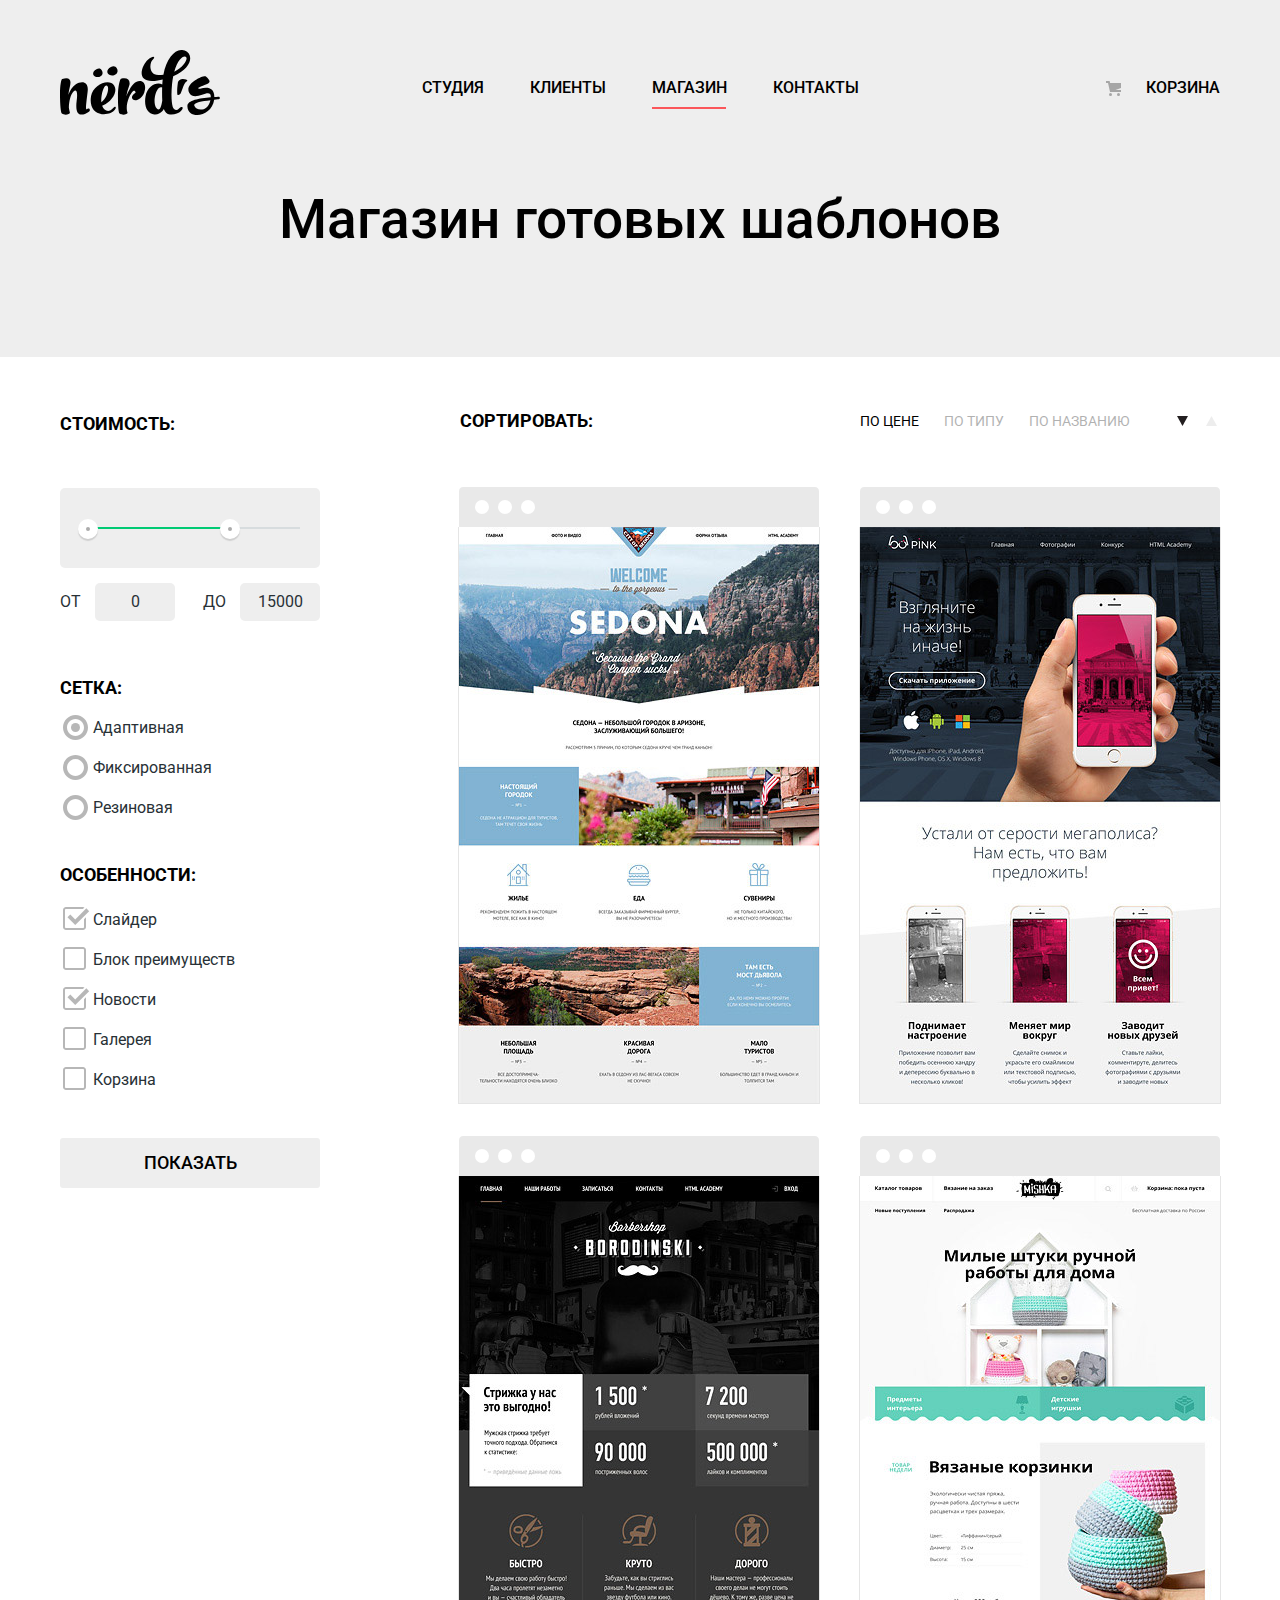
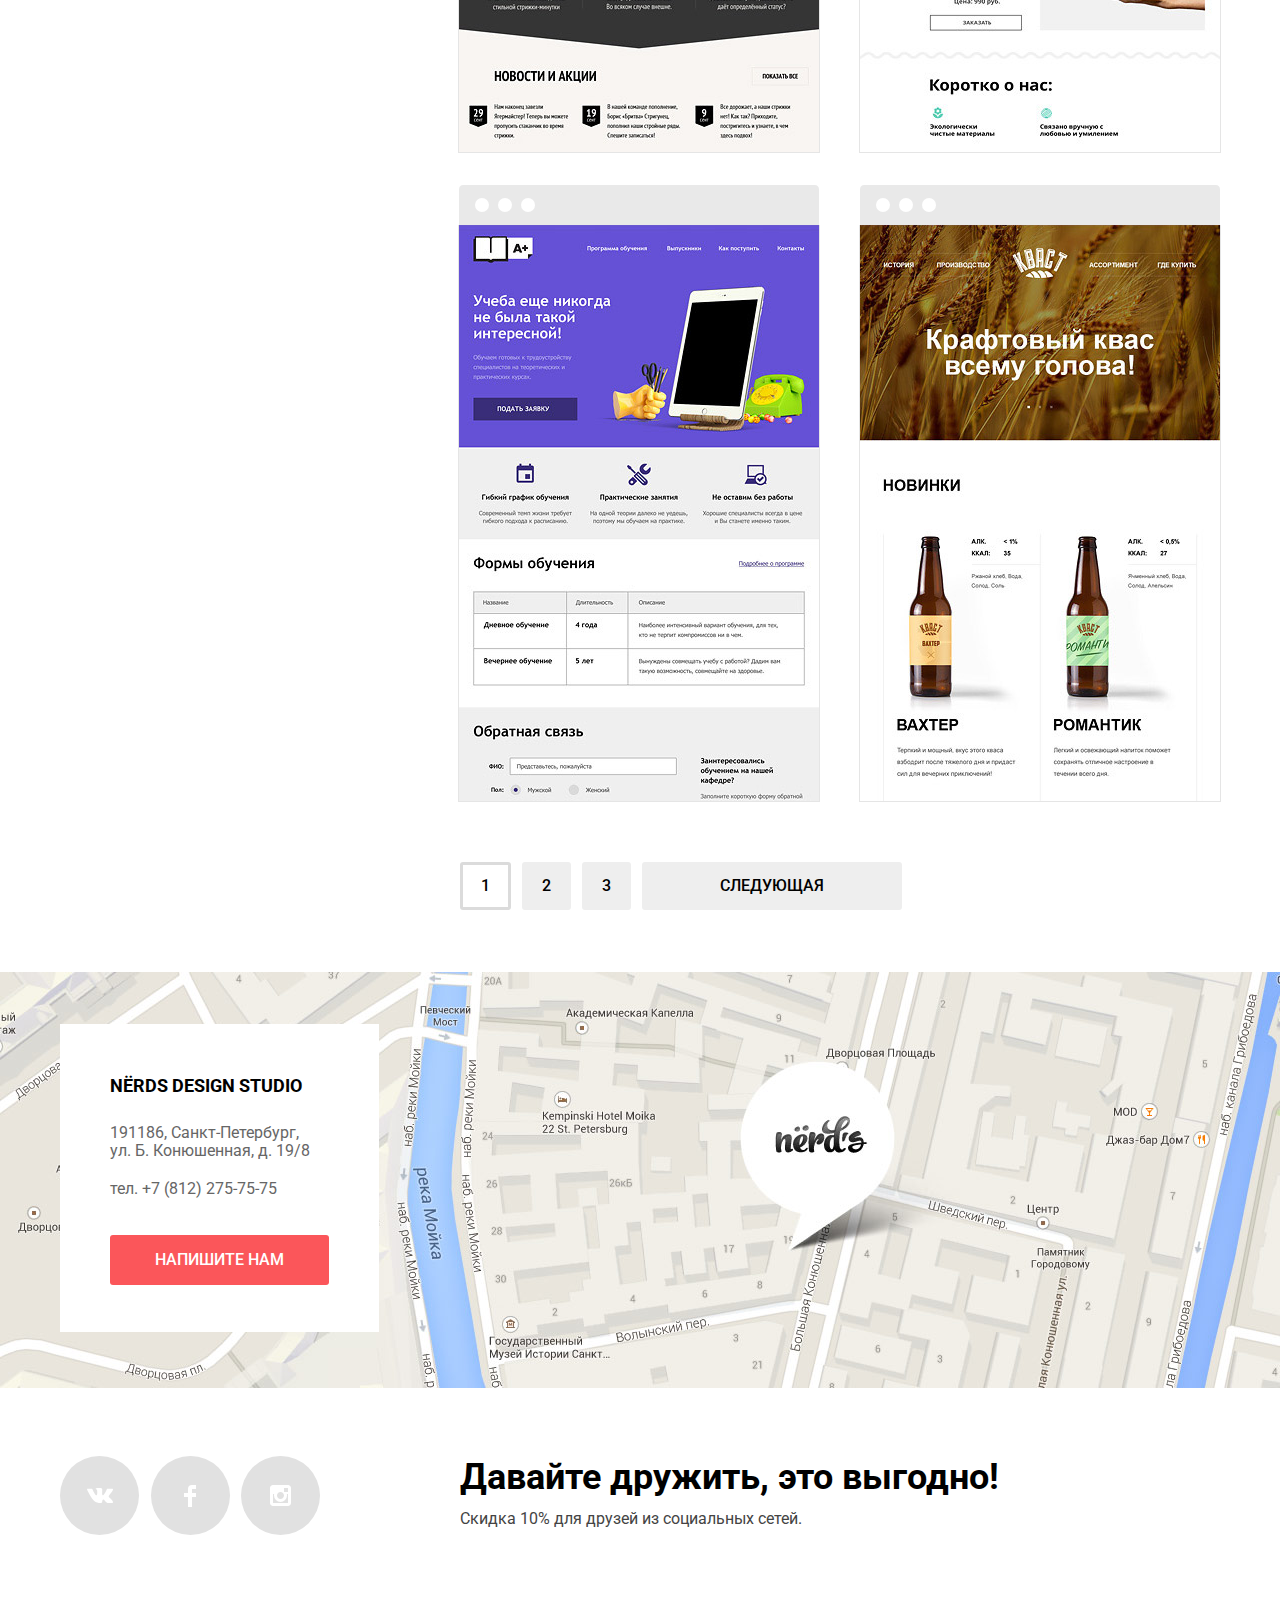
==== commit c81c20e0: "Исправила замечания" ====
--- a/inner.html
+++ b/inner.html
@@ -12,7 +12,7 @@
 			<div class="container">
 				<nav class="main-navigation">
 					<a class="main-header-logo" href="index.html">
-						<img src="img/nerds-logo.svg" max-width="100%" max-height="100%" alt="Логотип Нёрдс">
+						<img src="img/nerds-logo.svg" width="160" height="65" alt="Логотип Нёрдс">
 					</a>
 	   			<ul class="site-navigation">
 						<li><a href="studio.html">Студия</a></li>
@@ -132,7 +132,7 @@
 				     			<path fill="#4D4D4D" opacity="0.12" d="M356 0H4C1.8 0 0 1.8 0 4v36h360V4c0-2.2-1.8-4-4-4zM22.991 27a7 7 0 1 1 0-14 7 7 0 0 1 0 14zm23.011 0a7 7 0 1 1 0-14 7 7 0 0 1 0 14zm23.011 0a7 7 0 1 1 0-14 7 7 0 0 1 0 14z"/>
 				     		</svg>
                 <div class="catalog-img">
-				     		  <img src="img/img-sedona.jpg" max-width="100%" max-height="100%" alt="SEDONA">
+				     		  <img src="img/img-sedona.jpg" width="360" height="576" alt="SEDONA">
                 </div>
 				     		<div class="catalog-price">
 					        <h3 class="catalog-title">
@@ -147,7 +147,7 @@
 				     			<path fill="#4D4D4D" opacity="0.12" d="M356 0H4C1.8 0 0 1.8 0 4v36h360V4c0-2.2-1.8-4-4-4zM22.991 27a7 7 0 1 1 0-14 7 7 0 0 1 0 14zm23.011 0a7 7 0 1 1 0-14 7 7 0 0 1 0 14zm23.011 0a7 7 0 1 1 0-14 7 7 0 0 1 0 14z"/>
 				     		</svg>
                 <div class="catalog-img">
-				       	  <img src="img/img-pink.jpg" max-width="100%" max-height="100%" alt="PINK APP">
+				       	  <img src="img/img-pink.jpg" width="360" height="576" alt="PINK APP">
                 </div>
 					      <div class="catalog-price">
 						      <h3 class="catalog-title">
@@ -162,7 +162,7 @@
 				      		<path fill="#4D4D4D" opacity="0.12" d="M356 0H4C1.8 0 0 1.8 0 4v36h360V4c0-2.2-1.8-4-4-4zM22.991 27a7 7 0 1 1 0-14 7 7 0 0 1 0 14zm23.011 0a7 7 0 1 1 0-14 7 7 0 0 1 0 14zm23.011 0a7 7 0 1 1 0-14 7 7 0 0 1 0 14z"/>
 				      	</svg>
                 <div class="catalog-img">
-				      	  <img src="img/img-barbershop.jpg" max-width="100%" max-height="100%" alt="BARBERSHOP">
+				      	  <img src="img/img-barbershop.jpg" width="360" height="576" alt="BARBERSHOP">
                 </div>
 					     	<div class="catalog-price">
 						      <h3 class="catalog-title">
@@ -177,7 +177,7 @@
 				      		<path fill="#4D4D4D" opacity="0.12" d="M356 0H4C1.8 0 0 1.8 0 4v36h360V4c0-2.2-1.8-4-4-4zM22.991 27a7 7 0 1 1 0-14 7 7 0 0 1 0 14zm23.011 0a7 7 0 1 1 0-14 7 7 0 0 1 0 14zm23.011 0a7 7 0 1 1 0-14 7 7 0 0 1 0 14z"/>
 				      	</svg>
                 <div class="catalog-img">
-				      	  <img src="img/img-mishka.jpg" max-width="100%" max-height="100%" alt="MISHKA">
+				      	  <img src="img/img-mishka.jpg" width="360" height="576" alt="MISHKA">
                 </div>
 					     	<div class="catalog-price">
 						      <h3 class="catalog-title">
@@ -192,7 +192,7 @@
 				      		<path fill="#4D4D4D" opacity="0.12" d="M356 0H4C1.8 0 0 1.8 0 4v36h360V4c0-2.2-1.8-4-4-4zM22.991 27a7 7 0 1 1 0-14 7 7 0 0 1 0 14zm23.011 0a7 7 0 1 1 0-14 7 7 0 0 1 0 14zm23.011 0a7 7 0 1 1 0-14 7 7 0 0 1 0 14z"/>
 				       	</svg>
                 <div class="catalog-img">
-				       	  <img src="img/img-aplus.jpg" max-width="100%" max-height="100%" alt="A PLUS">
+				       	  <img src="img/img-aplus.jpg" width="360" height="576" alt="A PLUS">
                 </div>
 					      <div class="catalog-price">
 						      <h3 class="catalog-title">
@@ -207,7 +207,7 @@
 				       		<path fill="#4D4D4D" opacity="0.12" d="M356 0H4C1.8 0 0 1.8 0 4v36h360V4c0-2.2-1.8-4-4-4zM22.991 27a7 7 0 1 1 0-14 7 7 0 0 1 0 14zm23.011 0a7 7 0 1 1 0-14 7 7 0 0 1 0 14zm23.011 0a7 7 0 1 1 0-14 7 7 0 0 1 0 14z"/>
 				       	</svg>
                 <div class="catalog-img">
-				      	  <img src="img/img-kvast.jpg" max-width="100%" max-height="100%" alt="КВАСТ">
+				      	  <img src="img/img-kvast.jpg" width="360" height="576" alt="КВАСТ">
                 </div>
 					     	<div class="catalog-price">
 						      <h3 class="catalog-title">
--- a/css/style.min.css
+++ b/css/style.min.css
@@ -1 +1 @@
-@keyframes shake{0%,to{transform:translateX(0)}10%,30%,50%,70%,90%{transform:translateX(-10px)}20%,40%,60%,80%{transform:translateX(10px)}}@keyframes bounce{0%{transform:translateY(-2000px)}70%{transform:translateY(30px)}90%{transform:translateY(-10px)}to{transform:translateY(0)}}body{margin:0;padding:0;font-family:"Roboto",Arial,sans-serif;font-size:16px;line-height:24px;font-weight:400;color:#283136}a{text-decoration:none}.visually-hidden{position:absolute;margin:-1px;width:1px;height:1px;overflow:hidden;clip:rect(0 0 0 0)}.main-header{min-width:1200px;background-color:#eee}.main-header-logo{margin-right:20px;width:160px;height:65px}.container{margin:0 auto;padding:0 20px;box-sizing:border-box;width:1200px}.main-navigation{display:flex;align-items:center;justify-content:space-between;padding-top:50px;line-height:30px;font-weight:500;color:#000;text-transform:uppercase}.main-navigation ul{margin:10px 0 0;padding:0}.site-navigation{list-style:none;display:flex;justify-content:center;width:800px}.filter-input-radio:hover+label,.site-navigation a,.user-navigation a{color:#000}.site-navigation a:not(.site-navigation-current):hover,.user-navigation a:hover{color:#fb565a;border:0}.main-navigation img:hover{opacity:.8}.site-navigation a:not(.site-navigation-current):active,.user-navigation a:active{color:rgba(0,0,0,.3);border:0}.main-navigation img:active,.social-button:active path{opacity:.3}.site-navigation-current{position:relative}.site-navigation-current::after{content:"";position:absolute;left:0;bottom:-12px;width:74px;height:2px;background-color:#fb565a}.site-navigation a{margin-right:23px;margin-left:23px}.user-navigation{margin-top:10px;width:180px;text-align:right}.cart-link{position:relative;padding-left:40px}.cart-link::before{content:"";position:absolute;top:3px;left:0;width:16px;height:16px;background-image:url(../img/cart-icon.svg);background-repeat:no-repeat;background-position:0 0}.slider{position:relative;background-color:#eee}.slider-controls{position:absolute;left:50%;bottom:104px;z-index:100;width:160px;height:18px;text-align:center;font-size:0;transform:translateX(-50%)}.slider-controls label{position:relative;display:inline-block;padding:8px;width:18px;height:18px;vertical-align:middle;border-radius:50%;cursor:pointer}.slider-controls label::after{content:"";position:absolute;top:8px;left:8px;z-index:1;width:18px;height:18px;border-radius:50%;background:#fff}.slides-list{margin:0;padding:0;list-style:none}.slide-item{display:none;padding:78px 0 80px}.slide-item:nth-child(1){background-image:url(../img/slide1.png);background-repeat:no-repeat;background-position:93% 18px}.slide-item:nth-child(2),.slide-item:nth-child(3){background-image:url(../img/slide2.png);background-repeat:no-repeat;background-position:100% 0}.slide-item:nth-child(3){background-image:url(../img/slide3.png);background-position:100% 20px}#product-1:checked~.slides-list .slide-item:nth-child(1),#product-2:checked~.slides-list .slide-item:nth-child(2),#product-3:checked~.slides-list .slide-item:nth-child(3){display:block}#product-1:checked~.slider-controls .slider-controls-item--1::before,#product-2:checked~.slider-controls .slider-controls-item--2::before,#product-3:checked~.slider-controls .slider-controls-item--3::before{content:"";position:absolute;left:50%;top:50%;z-index:2;width:4px;height:4px;margin:-4px;background-color:inherit;border:2px solid #c1c1c1;border-radius:50%}.slide-name{margin:0 0 27px;max-width:600px;font-size:55px;line-height:55px;font-weight:500;color:#000}.slide-desc{margin:0 0 38px;max-width:430px}.button{display:block;padding:15px 0;width:240px;font:inherit;font-weight:500;line-height:18px;color:#fff;background-color:#fb565a;text-align:center;vertical-align:middle;text-transform:uppercase;border-radius:3px;border:0}.button:hover{background-color:#e74246}.button:active{color:rgba(255,255,255,.3);background-color:#d7373b;box-shadow:inset 0 3px 0 0 rgba(0,1,1,.1)}.services{margin-bottom:80px}.services-list{display:flex;flex-wrap:wrap;justify-content:space-between;margin:81px 0 0;padding:0 60px 0 0;list-style:none}.service-item{width:300px}.service-img{width:300px;height:146px;margin-bottom:26px}.service-item h3{margin:0 0 16px;font-size:24px;line-height:30px;font-weight:700;text-transform:uppercase}.service-item p{margin:0 0 31px;width:260px}.button-apps,.button-presentations,.button-sites,.write-us-item input{padding-top:0 16px;box-sizing:border-box;width:160px;height:50px}.write-us-item input{margin-top:5px;padding-left:12px;padding-top:auto;padding-bottom:auto;width:360px}.button-apps{background-color:#00ca74}.button-apps:hover{background-color:#00bc6c}.button-apps:active{background-color:#00aa62}.button-presentations{background-color:#efc84a}.button-presentations:hover{background-color:#eab534}.button-presentations:active{background-color:#e5a722}.studio{display:flex;margin-bottom:42px;padding-top:73px;border-top:2px solid #eee;background-image:url(../img/nerds-illustration.jpg);background-repeat:no-repeat;background-position:800px 40px}.info{max-width:700px}.info-list{padding:0;list-style:none}.info-name{margin:0 0 34px;font-size:45px;line-height:45px;font-weight:500;color:#000}.info-desc{margin:0 0 40px}.info-orders{margin:0 0 25px;font-weight:700;color:#000;text-transform:uppercase}.info-item{position:relative;margin-top:23px;margin-bottom:23px;padding-left:34px}.info-item::before,.logo-item+.logo-item::before{content:"";position:absolute;left:0;top:50%;width:25px;height:2px;background-color:#fb565a}.logo-item+.logo-item::before{top:64px;width:2px;height:52px;background-color:#eee}.features{align-self:flex-start;margin-top:210px;margin-left:100px;width:360px;min-height:200px;font-weight:700;color:#000;text-transform:uppercase}.features p{margin:0;padding:0;text-align:center}.features-list{display:flex;flex-wrap:wrap;margin-top:50px;padding:0;list-style:none}.features-item{margin-bottom:10px;margin-right:25px;width:95px;font-size:45px;color:#000}.features-item p{margin-top:30px;font-size:16px;line-height:18px;font-weight:400;text-transform:none;text-align:left}.features-item sup{font-size:24px}.logo-list{display:flex;flex-wrap:wrap;margin:0 0 80px;padding:0;min-height:180px;border-top:2px solid #eee;border-bottom:2px solid #eee;list-style:none}.logo-item{display:flex;flex-basis:278px;justify-content:center;position:relative}.logo-item-html a{margin-top:62px;margin-left:30px;margin-right:50px;width:199px;height:68px}.logo-item-borodinski a{margin-top:46px;margin-left:46px;margin-right:45px;width:209px;height:87px}.logo-item-pink a{margin-top:65px;margin-left:58px;margin-right:57px;width:185px;height:52px}.logo-item-mishka a{margin-top:52px;margin-left:64px;margin-right:43px;width:173px;height:84px}.logo-item img{opacity:.2}.logo-item img:hover{opacity:1}.logo-item img:active{opacity:.1}.contacts,.contacts-container{position:relative;background-color:#fff}.contacts{line-height:18px;color:#666;background-image:url(../img/mapandmaker.jpg);background-position:center;background-repeat:no-repeat;min-height:420px}.contacts .container{padding-top:54px}.contacts iframe{position:absolute;min-width:1200px;width:100%;height:100%;border:0}.contacts-container .contacts-title{margin:0 0 23px;padding:0;font-size:18px;line-height:30px;font-weight:700;color:#000;text-transform:uppercase}.contacts-container{z-index:1;padding:47px 50px;box-sizing:border-box;width:319px;min-height:308px}.contacts-container p{margin:0 0 20px}.button-contacts{margin-top:37px;padding:16px 0;width:219px}.footer-social ul,.main-footer{display:flex;justify-content:space-between}.footer-social ul{flex-wrap:wrap;padding:0;width:260px;list-style:none;text-align:center;margin-top:-3px}.main-footer{margin-top:69px}.footer-social{width:260px}.social-button{display:flex;align-items:center;justify-content:center;width:79px;height:79px;border-radius:50%;color:#000;background-color:#e1e1e1}.social-button:hover{background-color:#e74246}.social-button:active{background-color:#d7373b;box-shadow:inset 0 3px 0 0 rgba(0,1,1,.1)}.footer-description{width:760px;margin-bottom:70px}.footer-description b{font-size:36px;line-height:36px;font-weight:700;color:#000}.footer-description p{margin:12px 0 0;font-size:16px;line-height:22px;color:#444}.modal-write-us{display:none;position:fixed;top:0;left:50%;z-index:200;margin-left:-480px;padding:65px 80px 85px;box-sizing:border-box;width:960px;min-height:590px;color:#000;background-color:#fff;box-shadow:0 30px 50px rgba(0,0,0,.7)}.modal-show{display:block;animation:bounce .6s}.modal-error{animation:shake .6s}.modal-write-us h2{margin:0 0 40px 20px;font-size:45px;line-height:45px;font-weight:500}.modal-write-us label{font-size:16px;line-height:18px;font-weight:700}.modal-close{position:absolute;top:78px;right:90px;width:22px;height:22px;font-size:0;border:0;cursor:pointer;opacity:.3;background-image:url(../img/close-cross.svg);background-repeat:no-repeat;background-position:0 0;background-color:#fff}.modal-close:hover{opacity:1}.modal-close:active{opacity:.1}.write-us-form{display:flex;flex-wrap:wrap}.write-us-item{margin:0 20px 30px}.write-us-item:nth-child(3){margin:0 20px}.write-us-item textarea{margin-top:5px;padding-top:10px;padding-left:12px;box-sizing:border-box;width:760px;height:118px}.write-us-form input[type=text],.write-us-form textarea{font:inherit;line-height:18px;color:rgba(68,68,68,.5);border:2px solid #d7dcde;border-radius:3px;outline-style:none}.write-us-form input[type=text]::placeholder,.write-us-form textarea::placeholder{opacity:1}.write-us-form input:hover,.write-us-form textarea:hover{color:rgba(68,68,68,.5);border:2px solid #b4b9bb}.write-us-form input:focus,.write-us-form textarea:focus{color:#444;border:2px solid #000}.write-us-form input:invalid,.write-us-form textarea:invalid{color:#e74246;border:2px solid #e74246}.button-write-us{margin-top:40px;margin-left:20px;padding:17px 0;width:260px;border:0}.page-title{margin:0;padding-top:77px;padding-bottom:110px;font-size:55px;line-height:55px;font-weight:500;color:#000;text-align:center}.catalog-columns{display:flex;justify-content:space-between}.filter{font-size:18px;line-height:30px;font-weight:700;color:#000}.filter legend,.filter-sort a,.price-controls label,.section-sort p{text-transform:uppercase}.filter fieldset{margin-right:0;margin-left:0;padding:0;border:0}.range-filter{margin-top:49px;width:260px}.range-controls{position:relative;margin-bottom:15px;padding-top:39px;padding-right:20px;padding-left:20px;height:41px;background-color:#eee;border-radius:5px}.range-controls .scale{height:2px;background:#d7dcde}.range-controls .bar{width:70%;height:2px;background:#00ca74}.range-controls .toggle{position:absolute;top:31px;left:0;padding:0;width:4px;height:4px;background-color:#ababab;box-shadow:0 2px 1px 0 #cfcfcf;border:8px solid #fff;border-radius:50%;cursor:pointer}.range-controls .toggle-min{left:18px}.range-controls .toggle-max{left:160px}.price-controls{font-size:0}.price-controls label{display:inline-block;vertical-align:middle;width:50%;line-height:22px;color:#283136}.price-controls input{margin-left:10px;padding:8px 10px;width:60px;font-family:"Roboto",Arial,sans-serif;font-size:16px;line-height:22px;color:#283136;text-align:center;border:0;border-radius:5px;background:#eee}.max-price{text-align:right}.filter ul{margin:0;padding:0}.filter-sort{display:flex;margin:0 3px 0 20px;padding:0}.filter ul,.section-sort ul{list-style:none}.section-sort{display:flex;margin-bottom:55px;width:760px;line-height:18px;color:#000}.section-sort p{margin:0 20px 0 0;padding:0;width:360px;font-size:18px;font-weight:700}.filter-sort a{font-size:14px;font-weight:400;color:#000;opacity:.3}.filter-sort li{margin-right:25px}.filter-sort a:not(.filter-sort-current):hover{opacity:.6}.filter-sort a:not(.filter-sort-current):active,.switches-item:not(.switches-item-current):hover path{opacity:1}.catalog-item:hover path,.filter-sort .filter-sort-current{opacity:1}.switches-list{display:flex;margin:0;padding:0;list-style:none}.switches-item-current{margin-right:18px;margin-left:19px}.switches-item:not(.switches-item-current):active path{fill:#231f20;opacity:1}.fieldset-container{margin-top:52px;width:260px}.fieldset-price{margin-bottom:52px}.fieldset-net legend{margin-bottom:15px}.fieldset-features legend{margin-bottom:20px}.fieldset-net{margin-bottom:22px}.fieldset-features{margin-bottom:28px}.filter-features li,.filter-net li{line-height:20px;color:#283136}.filter label{font-size:16px}.filter-input-radio:focus+label{color:#000}.filter-input:disabled+label{opacity:.3}.filter-option{margin-bottom:20px;padding-left:33px}.filter-option label{position:relative;display:block;cursor:pointer;user-select:none}.filter-input-radio:not(:checked)+label::before,.filter-input-radio:not(:checked):hover+label::before{content:"";position:absolute;left:-30px;top:-3px;width:26px;height:26px;background-image:url(../img/radio-off.svg);background-repeat:no-repeat;background-position:0 0;opacity:.4}.filter-input-radio:not(:checked):hover+label::before{opacity:1}.filter-input-radio:checked+label::after,.filter-input-radio:checked:hover+label::after{content:"";position:absolute;left:-30px;top:-3px;width:26px;height:26px;background-image:url(../img/radio-on.svg);background-repeat:no-repeat;background-position:0 0;opacity:.4}.filter-input-radio:checked:hover+label::after{opacity:1}.filter-input-radio:checked:focus+label::after{content:"";position:absolute;left:-30px;top:-3px;width:26px;height:26px;background-image:url(../img/radio-on.svg);background-repeat:no-repeat;background-position:0 0;opacity:1}.filter-input-radio:not(:checked):focus+label::before{content:"";position:absolute;left:-30px;top:-3px;width:26px;height:26px;background-image:url(../img/radio-off.svg);background-repeat:no-repeat;background-position:0 0;opacity:1}.filter-input-radio:checked:disabled+label::after{content:"";position:absolute;left:-30px;top:-3px;width:26px;height:26px;background-image:url(../img/radio-on.svg);background-repeat:no-repeat;background-position:0 0;opacity:.1}.filter-input-radio:not(:checked):disabled+label::before{content:"";position:absolute;left:-30px;top:-3px;width:26px;height:26px;background-image:url(../img/radio-off.svg);background-repeat:no-repeat;background-position:0 0;opacity:.1}.filter-input-checkbox:not(:checked)+label::before,.filter-input-checkbox:not(:checked):hover+label::before{content:"";position:absolute;left:-30px;top:-3px;width:23px;height:23px;background-image:url(../img/checkbox-off.svg);background-repeat:no-repeat;background-position:0 0;opacity:.4}.filter-input-checkbox:not(:checked):hover+label::before{opacity:1}.filter-input-checkbox:not(:checked):disabled+label::before{content:"";position:absolute;left:-30px;top:-3px;width:23px;height:23px;background-image:url(../img/checkbox-off.svg);background-repeat:no-repeat;background-position:0 0;opacity:.1}.filter-input-checkbox:checked+label::after,.filter-input-checkbox:checked:hover+label::after{content:"";position:absolute;left:-30px;top:-3px;width:27px;height:23px;background-image:url(../img/checkbox-on.svg);background-repeat:no-repeat;background-position:0 0;opacity:.4}.filter-input-checkbox:checked:hover+label::after{opacity:1}.filter-input-checkbox:checked:disabled+label::after{content:"";position:absolute;left:-30px;top:-3px;width:27px;height:23px;background-image:url(../img/checkbox-on.svg);background-repeat:no-repeat;background-position:0 0;opacity:.1}.filter-input-checkbox:not(:checked):focus+label::before{content:"";position:absolute;left:-30px;top:-3px;width:23px;height:23px;background-image:url(../img/checkbox-off.svg);background-repeat:no-repeat;background-position:0 0;opacity:1}.filter-input-checkbox:checked:focus+label::after{content:"";position:absolute;left:-30px;top:-3px;width:27px;height:23px;background-image:url(../img/checkbox-on.svg);background-repeat:no-repeat;background-position:0 0;opacity:1}.filter-button{width:260px;padding:16px 0;line-height:18px;font-weight:500;color:#000;background-color:#eee;border:0}.filter-button:hover,.pagination-list a:hover{background-color:#dfdfdf}.filter-button:active{color:rgba(0,0,0,.3);background-color:#d5d5d5;box-shadow:inset 0 3px 0 0 rgba(0,1,1,.1)}.catalog{margin-top:55px;width:760px}.catalog-list{display:flex;flex-wrap:wrap;justify-content:space-between;margin:0 0 32px -3px;padding:0;list-style:none}.catalog-item{position:relative;margin-bottom:30px;width:360px;border:1px solid transparent;border-radius:5px 5px 0 0}.catalog-img{width:360px;height:576px}.catalog-item img{border:1px solid rgba(0,1,1,.1);border-top:none;vertical-align:middle}.catalog-item svg{border:1px solid transparent;border-bottom:none;vertical-align:middle}.catalog-item:hover{border:1px solid rgba(77,77,77,.1);box-shadow:0 6px 15px 0 rgba(0,1,1,.25)}.catalog-item:hover svg{border-color:transparent;border-bottom:none;vertical-align:middle}.catalog-item:hover img{border-color:transparent;border-top:none;vertical-align:middle}.catalog-title{margin:0 0 15px;text-align:center}.catalog-title a{font-size:18px;line-height:30px;font-weight:700;color:#000;text-transform:uppercase}.catalog-item .catalog-price{display:none;position:absolute;bottom:0;left:1px;padding:28px 60px 43px;width:100%;min-height:231px;max-height:100%;overflow-y:auto;box-sizing:border-box;background-color:#eee}.catalog-item:hover .catalog-price{display:block}.button-price,.catalog-price p{line-height:18px;text-align:center}.catalog-price p{margin:0 0 30px;color:#666}.button-price{margin-left:20px;padding:16px 0;width:200px;font-size:16px;font-weight:500;color:#fff;background-color:#fb565a;vertical-align:middle;text-transform:uppercase}.pagination-list{display:flex;flex-wrap:wrap;margin:0 0 60px;padding:0;list-style:none}.pagination-item a{display:block;padding:15px 20px;line-height:18px;font-weight:500;color:#000;background-color:#eee;border-radius:3px}.pagination-item{margin-right:11px;background-color:#fff}.pagination-item-next a{padding:15px 78px;text-transform:uppercase}.pagination-item-current a,.pagination-item-current a:hover{padding:12px 18px;border:3px solid #dbdbdb;background-color:#fff}.pagination-list a:active{color:rgba(0,0,0,.3);background-color:#d5d5d5;box-shadow:inset 0 3px 0 0 rgba(0,1,1,.1)}.pagination-item-current a:active{color:#000;background-color:#fff;box-shadow:none}
+@keyframes shake{0%,to{transform:translateX(0)}10%,30%,50%,70%,90%{transform:translateX(-10px)}20%,40%,60%,80%{transform:translateX(10px)}}@keyframes bounce{0%{transform:translateY(-2000px)}70%{transform:translateY(30px)}90%{transform:translateY(-10px)}to{transform:translateY(0)}}body{margin:0;padding:0;font-family:"Roboto",Arial,sans-serif;font-size:16px;line-height:24px;font-weight:400;color:#283136}a{text-decoration:none}.visually-hidden{position:absolute;margin:-1px;width:1px;height:1px;overflow:hidden;clip:rect(0 0 0 0)}.main-header{min-width:1200px;background-color:#eee}.main-header-logo{margin-right:20px;width:160px;height:65px}.borodinski-img img,.html-img img,.main-header-logo img,.mishka-img img,.pink-img img,.service-img img{max-width:100%;max-height:100%}.container{margin:0 auto;padding:0 20px;box-sizing:border-box;width:1200px}.main-navigation{display:flex;align-items:center;justify-content:space-between;padding-top:50px;line-height:30px;font-weight:500;color:#000;text-transform:uppercase}.main-navigation ul{margin:10px 0 0;padding:0}.site-navigation{list-style:none;display:flex;justify-content:center;width:800px}.filter-input-radio:hover+label,.site-navigation a,.user-navigation a{color:#000}.site-navigation a:not(.site-navigation-current):hover,.user-navigation a:hover{color:#fb565a;border:0}.main-navigation img:hover{opacity:.8}.site-navigation a:not(.site-navigation-current):active,.user-navigation a:active{color:rgba(0,0,0,.3);border:0}.main-navigation img:active,.social-button:active path{opacity:.3}.site-navigation-current{position:relative}.site-navigation-current::after{content:"";position:absolute;left:0;bottom:-12px;width:74px;height:2px;background-color:#fb565a}.site-navigation a{margin-right:23px;margin-left:23px}.user-navigation{margin-top:10px;width:180px;text-align:right}.cart-link{position:relative;padding-left:40px}.cart-link::before{content:"";position:absolute;top:3px;left:0;width:16px;height:16px;background-image:url(../img/cart-icon.svg);background-repeat:no-repeat;background-position:0 0}.slider{position:relative;background-color:#eee}.slider-controls{position:absolute;left:50%;bottom:104px;z-index:100;width:160px;height:18px;text-align:center;font-size:0;transform:translateX(-50%)}.slider-controls label{position:relative;display:inline-block;padding:8px;width:18px;height:18px;vertical-align:middle;border-radius:50%;cursor:pointer}.slider-controls label::after{content:"";position:absolute;top:8px;left:8px;z-index:1;width:18px;height:18px;border-radius:50%;background:#fff}.slides-list{margin:0;padding:0;list-style:none}.slide-item{display:none;padding:78px 0 80px}.slide-item:nth-child(1){background-image:url(../img/slide1.png);background-repeat:no-repeat;background-position:93% 18px}.slide-item:nth-child(2),.slide-item:nth-child(3){background-image:url(../img/slide2.png);background-repeat:no-repeat;background-position:100% 0}.slide-item:nth-child(3){background-image:url(../img/slide3.png);background-position:100% 20px}#product-1:checked~.slides-list .slide-item:nth-child(1),#product-2:checked~.slides-list .slide-item:nth-child(2),#product-3:checked~.slides-list .slide-item:nth-child(3){display:block}#product-1:checked~.slider-controls .slider-controls-item--1::before,#product-2:checked~.slider-controls .slider-controls-item--2::before,#product-3:checked~.slider-controls .slider-controls-item--3::before{content:"";position:absolute;left:50%;top:50%;z-index:2;width:4px;height:4px;margin:-4px;background-color:inherit;border:2px solid #c1c1c1;border-radius:50%}.slide-name{margin:0 0 27px;max-width:600px;font-size:55px;line-height:55px;font-weight:500;color:#000}.slide-desc{margin:0 0 38px;max-width:430px}.button{display:block;padding:15px 0;width:240px;font:inherit;font-weight:500;line-height:18px;color:#fff;background-color:#fb565a;text-align:center;vertical-align:middle;text-transform:uppercase;border-radius:3px;border:0}.button:hover{background-color:#e74246}.button:active{color:rgba(255,255,255,.3);background-color:#d7373b;box-shadow:inset 0 3px 0 0 rgba(0,1,1,.1)}.services{margin-bottom:80px}.services-list{display:flex;flex-wrap:wrap;justify-content:space-between;margin:81px 0 0;padding:0 60px 0 0;list-style:none}.service-item{width:300px}.service-img{width:300px;height:146px;margin-bottom:26px}.service-item h3{margin:0 0 16px;font-size:24px;line-height:30px;font-weight:700;text-transform:uppercase}.service-item p{margin:0 0 31px;width:260px}.button-apps,.button-presentations,.button-sites,.write-us-item input{padding-top:0 16px;box-sizing:border-box;width:160px;height:50px}.button-apps,.button-presentations{background-color:#00ca74}.button-apps:hover{background-color:#00bc6c}.button-apps:active{background-color:#00aa62}.button-presentations{background-color:#efc84a}.button-presentations:hover{background-color:#eab534}.button-presentations:active{background-color:#e5a722}.studio{display:flex;margin-bottom:42px;padding-top:73px;border-top:2px solid #eee;background-image:url(../img/nerds-illustration.jpg);background-repeat:no-repeat;background-position:800px 40px}.info{max-width:700px}.info-list{padding:0;list-style:none}.info-name{margin:0 0 34px;font-size:45px;line-height:45px;font-weight:500;color:#000}.info-desc{margin:0 0 40px}.info-orders{margin:0 0 25px;font-weight:700;color:#000;text-transform:uppercase}.info-item{position:relative;margin-top:23px;margin-bottom:23px;padding-left:34px}.info-item::before,.logo-item+.logo-item::before{content:"";position:absolute;left:0;top:50%;width:25px;height:2px;background-color:#fb565a}.features{align-self:flex-start;margin-top:210px;margin-left:100px;width:360px;min-height:200px;font-weight:700;color:#000;text-transform:uppercase}.features p{margin:0;padding:0;text-align:center}.features-list{display:flex;flex-wrap:wrap;margin-top:50px;padding:0;list-style:none}.features-item{margin-bottom:10px;margin-right:25px;width:95px;font-size:45px;color:#000}.features-item p{margin-top:30px;font-size:16px;line-height:18px;font-weight:400;text-transform:none;text-align:left}.features-item sup{font-size:24px}.logo-list{display:flex;flex-wrap:wrap;margin:0 0 80px;padding:0;min-height:180px;border-top:2px solid #eee;border-bottom:2px solid #eee;list-style:none}.logo-item{display:flex;flex-basis:278px;justify-content:center;position:relative}.logo-item-html a{margin-top:62px;margin-left:30px;margin-right:50px;width:199px;height:68px}.logo-item-borodinski a{margin-top:46px;margin-left:46px;margin-right:45px;width:209px;height:87px}.logo-item-pink a{margin-top:65px;margin-left:58px;margin-right:57px;width:185px;height:52px}.logo-item-mishka a{margin-top:52px;margin-left:64px;margin-right:43px;width:173px;height:84px}.logo-item+.logo-item::before{top:64px;width:2px;height:52px;background-color:#eee}.logo-item img{opacity:.2}.logo-item img:hover{opacity:1}.logo-item img:active{opacity:.1}.contacts,.contacts-container{position:relative;background-color:#fff}.contacts{line-height:18px;color:#666;background-image:url(../img/mapandmaker.jpg);background-position:center;background-repeat:no-repeat;min-height:420px}.contacts .container{padding-top:54px;padding-bottom:52px}.contacts iframe{position:absolute;min-width:1200px;width:100%;height:100%;border:0}.contacts-container .contacts-title{margin:0 0 23px;padding:0;font-size:18px;line-height:30px;font-weight:700;color:#000;text-transform:uppercase}.contacts-container{z-index:1;padding:47px 50px;box-sizing:border-box;width:319px;min-height:308px}.contacts-container p{margin:0 0 20px}.button-contacts{margin-top:37px;padding:16px 0;width:219px}.footer-social ul,.main-footer{display:flex;justify-content:space-between;margin-top:69px}.footer-social{width:260px}.footer-social ul{flex-wrap:wrap;padding:0;margin-top:-3px;width:260px;list-style:none;text-align:center}.social-button{display:flex;align-items:center;justify-content:center;width:79px;height:79px;border-radius:50%;color:#000;background-color:#e1e1e1}.social-button:hover{background-color:#e74246}.social-button:active{background-color:#d7373b;box-shadow:inset 0 3px 0 0 rgba(0,1,1,.1)}.footer-description{width:760px;margin-bottom:70px}.footer-description b{font-size:36px;line-height:36px;font-weight:700;color:#000}.footer-description p{margin:12px 0 0;font-size:16px;line-height:22px;color:#444}.modal-write-us{display:none;position:fixed;top:0;left:50%;z-index:200;margin-left:-480px;padding:65px 80px 85px;box-sizing:border-box;width:960px;min-height:590px;color:#000;background-color:#fff;box-shadow:0 30px 50px rgba(0,0,0,.7)}.modal-show{display:block;animation:bounce .6s}.modal-error{animation:shake .6s}.modal-write-us h2{margin:0 0 40px 20px;font-size:45px;line-height:45px;font-weight:500}.modal-write-us label{font-size:16px;line-height:18px;font-weight:700}.modal-close{position:absolute;top:78px;right:90px;width:22px;height:22px;font-size:0;border:0;cursor:pointer;opacity:.3;background-image:url(../img/close-cross.svg);background-repeat:no-repeat;background-position:0 0;background-color:#fff}.modal-close:hover{opacity:1}.modal-close:active{opacity:.1}.write-us-form{display:flex;flex-wrap:wrap}.write-us-item{margin:0 20px 30px}.write-us-item input{margin-top:5px;padding-left:12px;padding-top:auto;padding-bottom:auto;width:360px}.write-us-item:nth-child(3){margin:0 20px}.write-us-item textarea{margin-top:5px;padding-top:10px;padding-left:12px;box-sizing:border-box;width:760px;height:118px}.write-us-form input[type=text],.write-us-form textarea{font:inherit;line-height:18px;color:rgba(68,68,68,.5);border:2px solid #d7dcde;border-radius:3px;outline-style:none}.write-us-form input[type=text]::placeholder,.write-us-form textarea::placeholder{opacity:1}.write-us-form input:hover,.write-us-form textarea:hover{color:rgba(68,68,68,.5);border:2px solid #b4b9bb}.write-us-form input:focus,.write-us-form textarea:focus{color:#444;border:2px solid #000}.write-us-form input:invalid,.write-us-form textarea:invalid{color:#e74246;border:2px solid #e74246}.button-write-us{margin-top:40px;margin-left:20px;padding:17px 0;width:260px;border:0}.page-title{margin:0;padding-top:77px;padding-bottom:110px;font-size:55px;line-height:55px;font-weight:500;color:#000;text-align:center}.catalog-columns{display:flex;justify-content:space-between}.filter{font-size:18px;line-height:30px;font-weight:700;color:#000}.filter legend,.filter-sort a,.price-controls label,.section-sort p{text-transform:uppercase}.filter fieldset{margin-right:0;margin-left:0;padding:0;border:0}.range-filter{margin-top:49px;width:260px}.range-controls{position:relative;margin-bottom:15px;padding-top:39px;padding-right:20px;padding-left:20px;height:41px;background-color:#eee;border-radius:5px}.range-controls .scale{height:2px;background:#d7dcde}.range-controls .bar{width:70%;height:2px;background:#00ca74}.range-controls .toggle{position:absolute;top:31px;left:0;padding:0;width:4px;height:4px;background-color:#ababab;box-shadow:0 2px 1px 0 #cfcfcf;border:8px solid #fff;border-radius:50%;cursor:pointer}.range-controls .toggle-min{left:18px}.range-controls .toggle-max{left:160px}.price-controls{font-size:0}.price-controls label{display:inline-block;vertical-align:middle;width:50%;line-height:22px;color:#283136}.price-controls input{margin-left:10px;padding:8px 10px;width:60px;font-family:"Roboto",Arial,sans-serif;font-size:16px;line-height:22px;color:#283136;text-align:center;border:0;border-radius:5px;background:#eee}.max-price{text-align:right}.filter ul{margin:0;padding:0}.filter-sort{display:flex;margin:0 3px 0 20px;padding:0}.filter ul,.section-sort ul{list-style:none}.section-sort{display:flex;margin-bottom:55px;width:760px;line-height:18px;color:#000}.section-sort p{margin:0 20px 0 0;padding:0;width:360px;font-size:18px;font-weight:700}.filter-sort a{font-size:14px;font-weight:400;color:#000;opacity:.3}.filter-sort li{margin-right:25px}.filter-sort a:not(.filter-sort-current):hover{opacity:.6}.filter-sort a:not(.filter-sort-current):active,.switches-item:not(.switches-item-current):hover path{opacity:1}.catalog-item:hover path,.filter-sort .filter-sort-current{opacity:1}.switches-list{display:flex;margin:0;padding:0;list-style:none}.switches-item-current{margin-right:18px;margin-left:19px}.switches-item:not(.switches-item-current):active path{fill:#231f20;opacity:1}.fieldset-container{margin-top:52px;width:260px}.fieldset-price{margin-bottom:52px}.fieldset-net legend{margin-bottom:15px}.fieldset-features legend{margin-bottom:20px}.fieldset-net{margin-bottom:22px}.fieldset-features{margin-bottom:28px}.filter-features li,.filter-net li{line-height:20px;color:#283136}.filter label{font-size:16px;font-weight:400}.filter-input-radio:focus+label{color:#000}.filter-input:disabled+label{opacity:.3}.filter-option{margin-bottom:20px;padding-left:33px}.filter-option label{position:relative;display:block;cursor:pointer;user-select:none}.filter-input-radio:not(:checked)+label::before,.filter-input-radio:not(:checked):hover+label::before{content:"";position:absolute;left:-30px;top:-3px;width:26px;height:26px;background-image:url(../img/radio-off.svg);background-repeat:no-repeat;background-position:0 0;opacity:.4}.filter-input-radio:not(:checked):hover+label::before{opacity:1}.filter-input-radio:checked+label::after,.filter-input-radio:checked:hover+label::after{content:"";position:absolute;left:-30px;top:-3px;width:26px;height:26px;background-image:url(../img/radio-on.svg);background-repeat:no-repeat;background-position:0 0;opacity:.4}.filter-input-radio:checked:hover+label::after{opacity:1}.filter-input-radio:checked:focus+label::after{content:"";position:absolute;left:-30px;top:-3px;width:26px;height:26px;background-image:url(../img/radio-on.svg);background-repeat:no-repeat;background-position:0 0;opacity:1}.filter-input-radio:not(:checked):focus+label::before{content:"";position:absolute;left:-30px;top:-3px;width:26px;height:26px;background-image:url(../img/radio-off.svg);background-repeat:no-repeat;background-position:0 0;opacity:1}.filter-input-radio:checked:disabled+label::after{content:"";position:absolute;left:-30px;top:-3px;width:26px;height:26px;background-image:url(../img/radio-on.svg);background-repeat:no-repeat;background-position:0 0;opacity:.1}.filter-input-radio:not(:checked):disabled+label::before{content:"";position:absolute;left:-30px;top:-3px;width:26px;height:26px;background-image:url(../img/radio-off.svg);background-repeat:no-repeat;background-position:0 0;opacity:.1}.filter-input-checkbox:not(:checked)+label::before,.filter-input-checkbox:not(:checked):hover+label::before{content:"";position:absolute;left:-30px;top:-3px;width:23px;height:23px;background-image:url(../img/checkbox-off.svg);background-repeat:no-repeat;background-position:0 0;opacity:.4}.filter-input-checkbox:not(:checked):hover+label::before{opacity:1}.filter-input-checkbox:not(:checked):disabled+label::before{content:"";position:absolute;left:-30px;top:-3px;width:23px;height:23px;background-image:url(../img/checkbox-off.svg);background-repeat:no-repeat;background-position:0 0;opacity:.1}.filter-input-checkbox:checked+label::after,.filter-input-checkbox:checked:hover+label::after{content:"";position:absolute;left:-30px;top:-3px;width:27px;height:23px;background-image:url(../img/checkbox-on.svg);background-repeat:no-repeat;background-position:0 0;opacity:.4}.filter-input-checkbox:checked:hover+label::after{opacity:1}.filter-input-checkbox:checked:disabled+label::after{content:"";position:absolute;left:-30px;top:-3px;width:27px;height:23px;background-image:url(../img/checkbox-on.svg);background-repeat:no-repeat;background-position:0 0;opacity:.1}.filter-input-checkbox:not(:checked):focus+label::before{content:"";position:absolute;left:-30px;top:-3px;width:23px;height:23px;background-image:url(../img/checkbox-off.svg);background-repeat:no-repeat;background-position:0 0;opacity:1}.filter-input-checkbox:checked:focus+label::after{content:"";position:absolute;left:-30px;top:-3px;width:27px;height:23px;background-image:url(../img/checkbox-on.svg);background-repeat:no-repeat;background-position:0 0;opacity:1}.filter-button{width:260px;padding:16px 0;line-height:18px;font-weight:500;color:#000;background-color:#eee;border:0}.filter-button:hover,.pagination-list a:hover{background-color:#dfdfdf}.filter-button:active{color:rgba(0,0,0,.3);background-color:#d5d5d5;box-shadow:inset 0 3px 0 0 rgba(0,1,1,.1)}.catalog{margin-top:55px;width:760px}.catalog-list{display:flex;flex-wrap:wrap;justify-content:space-between;margin:0 0 30px -3px;padding:0;list-style:none}.catalog-item{position:relative;margin-bottom:30px;width:360px;border:1px solid transparent;border-radius:5px 5px 0 0}.catalog-img{width:360px;height:576px}.catalog-img img{max-width:100%;max-height:100%}.catalog-item img{border:1px solid rgba(0,1,1,.1);border-top:none;vertical-align:middle}.catalog-item svg{border:1px solid transparent;border-bottom:none;vertical-align:middle}.catalog-item:hover{border:1px solid rgba(77,77,77,.1);box-shadow:0 6px 15px 0 rgba(0,1,1,.25)}.catalog-item:hover svg{border-color:transparent;border-bottom:none;vertical-align:middle}.catalog-item:hover img{border-color:transparent;border-top:none;vertical-align:middle}.catalog-title{margin:0 0 15px;text-align:center}.catalog-title a{font-size:18px;line-height:30px;font-weight:700;color:#000;text-transform:uppercase}.catalog-item .catalog-price{display:none;position:absolute;bottom:0;left:1px;padding:28px 60px 43px;width:100%;min-height:231px;max-height:100%;overflow-y:auto;box-sizing:border-box;background-color:#eee}.catalog-item:hover .catalog-price{display:block}.button-price,.catalog-price p{line-height:18px;text-align:center}.catalog-price p{margin:0 0 30px;color:#666}.button-price{margin-left:20px;padding:16px 0;width:200px;font-size:16px;font-weight:500;color:#fff;background-color:#fb565a;vertical-align:middle;text-transform:uppercase}.pagination-list{display:flex;flex-wrap:wrap;margin:0 0 60px;padding:0;list-style:none}.pagination-item a{display:block;padding:15px 20px;line-height:18px;font-weight:500;color:#000;background-color:#eee;border-radius:3px}.pagination-item{margin-right:11px;background-color:#fff}.pagination-item-next a{padding:15px 78px;text-transform:uppercase}.pagination-item-current a,.pagination-item-current a:hover{padding:12px 18px;border:3px solid #dbdbdb;background-color:#fff}.pagination-list a:active{color:rgba(0,0,0,.3);background-color:#d5d5d5;box-shadow:inset 0 3px 0 0 rgba(0,1,1,.1)}.pagination-item-current a:active{color:#000;background-color:#fff;box-shadow:none}
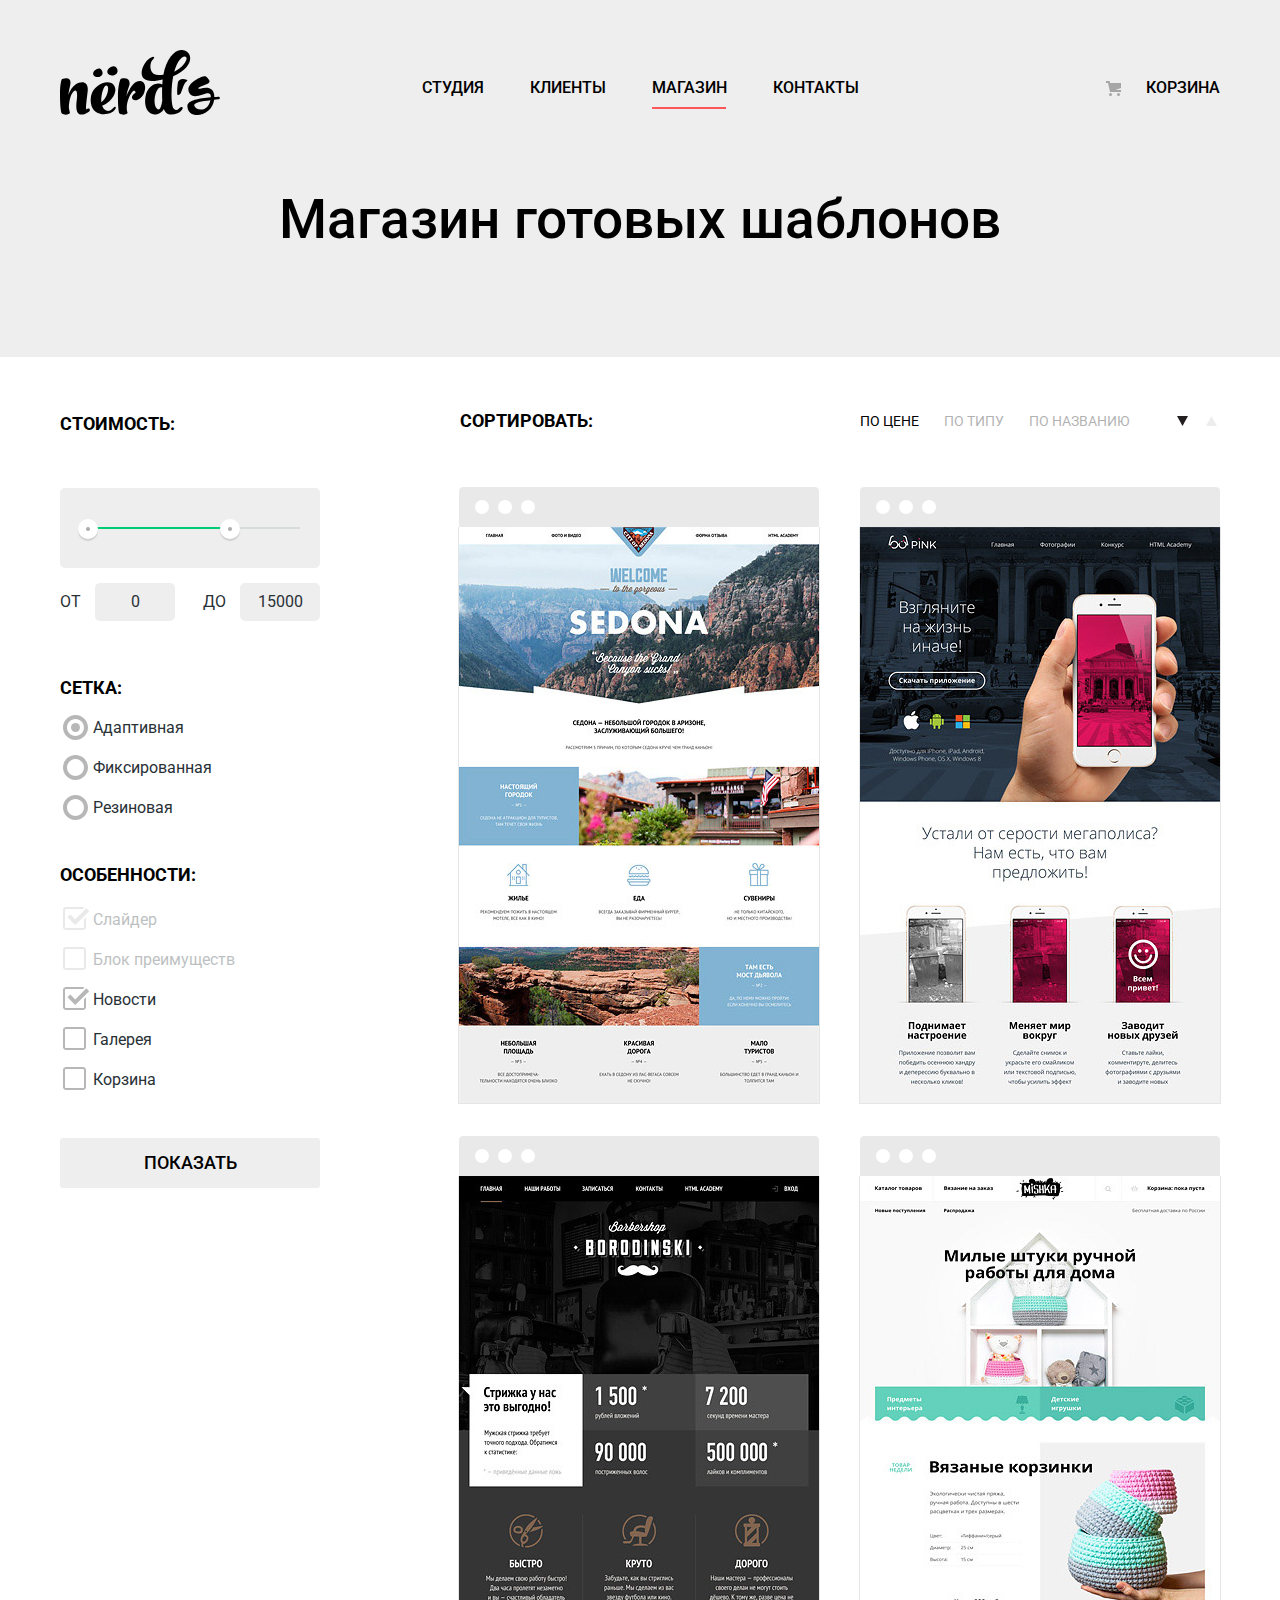
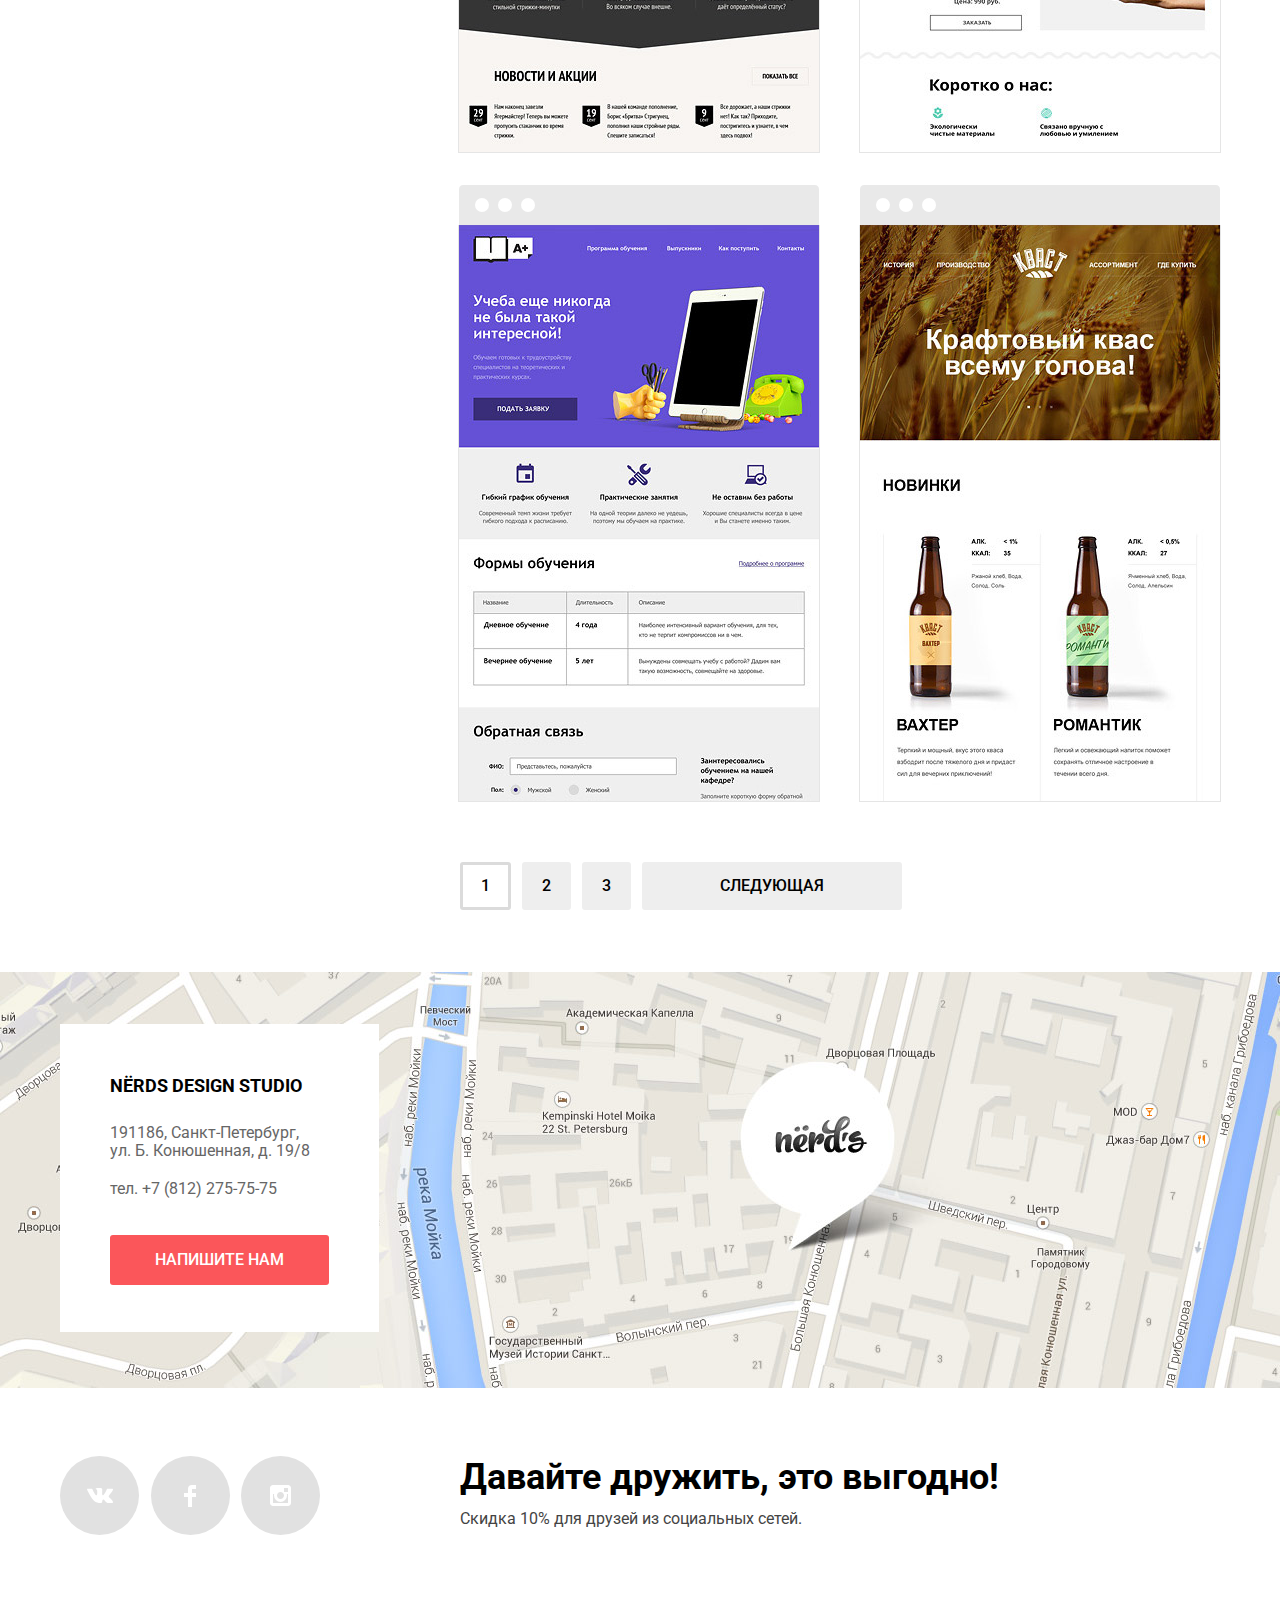
==== commit 7ccb4298: "Финальная" ====
--- a/inner.html
+++ b/inner.html
@@ -5,7 +5,7 @@
 	  <title>HTML Academy: Нёрдс</title>
 	  <link href="https://fonts.googleapis.com/css?family=Roboto:400,500,700&amp;subset=cyrillic" rel="stylesheet">
     <link rel="stylesheet" type="text/css" href="css/normalize.min.css">
-	  <link rel="stylesheet" type="text/css" href="css/style.min.css">
+	  <link rel="stylesheet" type="text/css" href="css/style.css">
   </head>
   <body>
 		<header class="main-header">
@@ -71,11 +71,11 @@
 				    		  <legend>Особенности:</legend>
 				     		  <ul class="filter-features">
 				     			  <li class="filter-option">
-				     				  <input class="visually-hidden filter-input filter-input-checkbox" type="checkbox" name="slider" id="filter-slider" checked>
+				     				  <input class="visually-hidden filter-input filter-input-checkbox" type="checkbox" name="slider" id="filter-slider" checked disabled>
 				       			  <label for="filter-slider">Слайдер</label>
 				     			  </li>
 						        <li class="filter-option">
-						       	  <input class="visually-hidden filter-input filter-input-checkbox" type="checkbox" name="block_advantages" id="filter-advantages">
+						       	  <input class="visually-hidden filter-input filter-input-checkbox" type="checkbox" name="block_advantages" id="filter-advantages" disabled>
 						       	  <label for="filter-advantages">Блок преимуществ</label>
 						        </li>
 						        <li class="filter-option">
--- a/css/style.css
+++ b/css/style.css
@@ -0,0 +1,1661 @@
+body {
+	margin: 0;
+	padding: 0;
+
+	font-family: "Roboto", Arial, sans-serif;
+	font-size: 16px;
+	line-height: 24px;
+	font-weight: 400;
+	color: #283136;
+}
+
+a {
+	text-decoration: none;
+}
+
+.visually-hidden {
+ 	position: absolute;
+	margin: -1px;
+	width: 1px;
+	height: 1px;
+	overflow: hidden;
+	clip: rect(0 0 0 0);
+}
+
+.main-header {
+	min-width: 1200px;
+	background-color: #eeeeee;
+}
+
+.main-header-logo {
+	margin-right: 20px;
+	width: 160px;
+	height: 65px;
+}
+
+.main-header-logo img {
+  max-width: 100%;
+  max-height: 100%
+}
+
+.container {
+  margin: 0 auto;
+  padding: 0 20px;
+	box-sizing: border-box;
+	width: 1200px;
+}
+
+.main-navigation {
+	display: flex;
+	align-items: center;
+	justify-content: space-between;
+
+	padding-top: 50px;
+	line-height: 30px;
+	font-weight: 500;
+	color: #000000;
+	text-transform: uppercase;
+}
+
+.main-navigation ul {
+	margin: 0;
+	margin-top: 10px;
+	padding: 0;
+}
+
+.site-navigation {
+ 	list-style: none;
+}
+
+.site-navigation a,
+.user-navigation a {
+	color: #000000;
+}
+
+.site-navigation a:not(.site-navigation-current):hover,
+.user-navigation a:hover {
+	color: #fb565a;
+	border: 0;
+}
+
+.main-navigation img:hover {
+	opacity: 0.8;
+}
+
+.site-navigation a:not(.site-navigation-current):active,
+.user-navigation a:active {
+	color: rgba(0, 0, 0, 0.3);
+	border: 0;
+}
+
+.main-navigation img:active {
+	opacity: 0.3;
+}
+
+.site-navigation {
+	display: flex;
+	justify-content: center;
+	width: 800px;
+}
+
+.site-navigation-current {
+	position: relative;
+}
+
+.site-navigation-current::after {
+	content: "";
+	position: absolute;
+	left: 0px;
+	bottom: -12px;
+
+	width: 74px;
+	height: 2px;
+	background-color: #fb565a;
+}
+
+.site-navigation a {
+	margin-right: 23px;
+	margin-left: 23px;
+}
+
+.user-navigation {
+	margin-top: 10px;
+	width: 180px;
+	text-align: right;
+}
+
+.cart-link {
+	position: relative;
+	padding-left: 40px;
+}
+
+.cart-link::before {
+ 	content: "";
+	position: absolute;
+	top: 3px;
+	left: 0px;
+
+ 	width: 16px;
+ 	height: 16px;
+
+  background-image: url("../img/cart-icon.svg");
+  background-repeat: no-repeat;
+  background-position: 0 0;
+}
+
+.slider {
+	position: relative;
+	background-color: #eeeeee;
+}
+
+.slider-controls {
+	position: absolute;
+	left: 50%;
+	bottom: 104px;
+	z-index: 100;
+
+	width: 160px;
+	height: 18px;
+
+	text-align: center;
+	font-size: 0;
+	transform: translateX(-50%);
+}
+
+.slider-controls label {
+	position: relative;
+  display: inline-block;
+  padding: 8px;
+
+  width: 18px;
+  height: 18px;
+
+  vertical-align: middle;
+  border-radius: 50%;
+  cursor: pointer;
+}
+
+.slider-controls label::after {
+  content: "";
+  position: absolute;
+  top: 8px;
+  left: 8px;
+  z-index: 1;
+
+  width: 18px;
+  height: 18px;
+
+  border-radius: 50%;
+  background: #ffffff;
+}
+
+.slides-list {
+	margin: 0;
+  padding: 0;
+
+	list-style: none;
+}
+
+.slide-item {
+  display: none;
+  padding: 78px 0 80px 0;
+}
+
+.slide-item:nth-child(1) {
+  background-image: url("../img/slide1.png");
+  background-repeat: no-repeat;
+  background-position: 93% 18px;
+}
+
+.slide-item:nth-child(2) {
+  background-image: url("../img/slide2.png");
+  background-repeat: no-repeat;
+  background-position: 100% 0;
+}
+
+.slide-item:nth-child(3) {
+  background-image: url("../img/slide3.png");
+  background-repeat: no-repeat;
+  background-position: 100% 20px;
+}
+
+#product-1:checked ~ .slides-list .slide-item:nth-child(1) {
+  display: block;
+}
+
+#product-2:checked ~ .slides-list .slide-item:nth-child(2) {
+  display: block;
+}
+
+#product-3:checked ~ .slides-list .slide-item:nth-child(3) {
+  display: block;
+}
+
+#product-1:checked ~ .slider-controls .slider-controls-item--1::before,
+#product-2:checked ~ .slider-controls .slider-controls-item--2::before,
+#product-3:checked ~ .slider-controls .slider-controls-item--3::before {
+ 	content: "";
+
+ 	position: absolute;
+  left: 50%;
+  top: 50%;
+  z-index: 2;
+
+  width: 4px;
+  height: 4px;
+  margin: -4px;
+
+  background-color: inherit;
+  border: 2px solid #c1c1c1;
+  border-radius: 50%;
+}
+
+.slide-name {
+  margin: 0;
+  margin-bottom: 27px;
+	max-width: 600px;
+
+	font-size: 55px;
+	line-height: 55px;
+	font-weight: 500;
+	color: #000000;
+}
+
+.slide-desc {
+	margin: 0;
+	margin-bottom: 38px;
+  max-width: 430px;
+}
+
+.button {
+	display: block;
+  padding: 15px 0;
+	width: 240px;
+
+	font: inherit;
+	font-weight: 500;
+	line-height: 18px;
+	color: #ffffff;
+	background-color: #fb565a;
+	text-align: center;
+  vertical-align: middle;
+  text-transform: uppercase;
+  border-radius: 3px;
+  border: none;
+}
+
+.button:hover {
+	background-color: #e74246;
+}
+
+.button:active {
+	color: rgba(255, 255, 255, 0.3);
+	background-color: #d7373b;
+	box-shadow: inset 0px 3px 0px 0px rgba(0, 1, 1, 0.1);
+}
+
+.services {
+	margin-bottom: 80px;
+}
+
+.services-list {
+	display: flex;
+	flex-wrap: wrap;
+	justify-content: space-between;
+
+	margin: 0;
+	margin-top: 81px;
+	padding: 0;
+	padding-right: 60px;
+
+	list-style: none;
+}
+
+.service-item {
+	width: 300px;
+}
+
+.service-img {
+  width: 300px;
+  height: 146px;
+  margin-bottom: 26px;
+}
+
+.service-img img {
+  max-width: 100%;
+  max-height: 100%;
+}
+
+.service-item h3 {
+	margin: 0;
+	margin-bottom: 16px;
+
+	font-size: 24px;
+	line-height: 30px;
+	font-weight: 700;
+	text-transform: uppercase;
+}
+
+.service-item p {
+	margin: 0;
+	margin-bottom: 31px;
+	width: 260px;
+}
+
+.button-sites {
+	padding-top: 0 16px;
+	box-sizing: border-box;
+	width: 160px;
+	height: 50px;
+}
+
+.button-apps {
+	padding-top: 0 16px;
+	box-sizing: border-box;
+	width: 160px;
+	height: 50px;
+	background-color: #00ca74;
+}
+
+.button-apps:hover {
+	background-color: #00bc6c;
+}
+
+.button-apps:active {
+	background-color: #00aa62;
+}
+
+.button-presentations {
+	padding-top: 0 16px;
+	box-sizing: border-box;
+	width: 160px;
+	height: 50px;
+	background-color: #efc84a;
+}
+
+.button-presentations:hover {
+	background-color: #eab534;
+}
+
+.button-presentations:active {
+	background-color: #e5a722;
+}
+
+.studio {
+	display: flex;
+
+	margin-bottom: 42px;
+	padding-top: 73px;
+	border-top: 2px solid #eeeeee;
+
+	background-image: url("../img/nerds-illustration.jpg");
+	background-repeat: no-repeat;
+	background-position: 800px 40px;
+}
+
+.info {
+	max-width: 700px;
+}
+
+.info-list {
+	padding: 0;
+	list-style: none;
+}
+
+.info-name {
+	margin: 0;
+	margin-bottom: 34px;
+
+	font-size: 45px;
+	line-height: 45px;
+	font-weight: 500;
+	color: #000000;
+}
+
+.info-desc {
+	margin: 0;
+	margin-bottom: 40px;
+}
+
+.info-orders {
+	margin: 0;
+	margin-bottom: 25px;
+
+	font-weight: 700;
+	color: #000000;
+	text-transform: uppercase;
+}
+
+.info-item {
+	position: relative;
+
+	margin-top: 23px;
+	margin-bottom: 23px;
+	padding-left: 34px;
+}
+
+.info-item::before {
+	content: "";
+  position: absolute;
+	left: 0;
+	top: 50%;
+
+	width: 25px;
+	height: 2px;
+
+	background-color: #fb565a;
+}
+
+.features {
+	align-self: flex-start;
+
+	margin-top: 210px;
+	margin-left: 100px;
+	width: 360px;
+	min-height: 200px;
+
+	font-weight: 700;
+	color: #000000;
+	text-transform: uppercase;
+}
+
+.features p {
+	margin: 0;
+	padding: 0;
+	text-align: center;
+}
+
+.features-list {
+	display: flex;
+	flex-wrap:wrap;
+	margin-top: 50px;
+	padding: 0;
+	list-style: none;
+}
+
+.features-item {
+	margin-bottom: 10px;
+	margin-right: 25px;
+	width: 95px;
+	font-size: 45px;
+	color: #000000;
+}
+
+.features-item p {
+	margin-top: 30px;
+
+	font-size: 16px;
+	line-height: 18px;
+	font-weight: 400;
+	text-transform: none;
+	text-align: left;
+}
+
+.features-item sup {
+	font-size: 24px;
+}
+
+.logo-list {
+	display: flex;
+	flex-wrap:wrap;
+
+	margin: 0;
+	margin-bottom: 80px;
+	padding: 0;
+	min-height: 180px;
+
+	border-top: 2px solid #eeeeee;
+	border-bottom: 2px solid #eeeeee;
+	list-style: none;
+}
+
+.logo-item {
+	display: flex;
+	flex-basis: 278px;
+	justify-content: center;
+	position: relative;
+}
+
+.logo-item-html a {
+	margin-top: 62px;
+	margin-left: 30px;
+	margin-right: 50px;
+  width: 199px;
+  height: 68px;
+}
+
+.html-img img {
+  max-width: 100%;
+  max-height: 100%;
+}
+
+.logo-item-borodinski a {
+	margin-top: 46px;
+	margin-left: 46px;
+	margin-right: 45px;
+  width: 209px;
+  height: 87px;
+}
+
+.borodinski-img img {
+  max-width: 100%;
+  max-height: 100%;
+}
+
+.logo-item-pink a {
+	margin-top: 65px;
+	margin-left: 58px;
+	margin-right: 57px;
+  width: 185px;
+  height: 52px;
+}
+
+.pink-img img {
+  max-width: 100%;
+  max-height: 100%;
+}
+
+.logo-item-mishka a {
+	margin-top: 52px;
+	margin-left: 64px;
+	margin-right: 43px;
+  width: 173px;
+  height: 84px;
+}
+
+.mishka-img img {
+  max-width: 100%;
+  max-height: 100%;
+}
+
+.logo-item + .logo-item::before {
+	content: "";
+	position: absolute;
+	top: 64px;
+	left: 0;
+
+	width: 2px;
+	height: 52px;
+
+	background-color: #eeeeee;
+}
+
+.logo-item img {
+	opacity: 0.2;
+}
+
+.logo-item img:hover {
+	opacity: 1;
+}
+
+.logo-item img:active {
+	opacity: 0.1;
+}
+
+.contacts {
+  position: relative;
+	min-height: 420px;
+	line-height: 18px;
+
+	color: #666666;
+	background-image: url("../img/mapandmaker.jpg");
+	background-position: center;
+	background-repeat: no-repeat;
+	background-color: #ffffff;
+}
+
+.contacts .container {
+  padding-top: 54px;
+  padding-bottom: 52px;
+}
+
+.contacts iframe {
+  position: absolute;
+	min-width: 1200px;
+	width: 100%;
+  height: 100%;
+	border: 0;
+}
+
+.contacts-container .contacts-title {
+	margin: 0;
+	margin-bottom: 23px;
+	padding: 0;
+
+	font-size: 18px;
+	line-height: 30px;
+	font-weight: 700;
+	color: #000000;
+	text-transform: uppercase;
+}
+
+.contacts-container {
+  position: relative;
+  z-index: 1;
+	padding: 50px;
+	padding-top: 47px;
+	padding-bottom: 47px;
+	box-sizing: border-box;
+
+	width: 319px;
+	min-height: 308px;
+	background-color: #ffffff;
+}
+
+.contacts-container p {
+	margin: 0;
+	margin-bottom: 20px;
+}
+
+.button-contacts {
+	margin-top: 37px;
+	padding: 16px 0;
+
+	width: 219px;
+}
+
+.main-footer {
+	display: flex;
+	justify-content: space-between;
+	margin-top: 69px;
+}
+
+.footer-social {
+	width: 260px;
+}
+
+.footer-social ul {
+	display: flex;
+	flex-wrap: wrap;
+	justify-content: space-between;
+
+	padding: 0;
+	margin-top: -3px;
+	width: 260px;
+
+	list-style: none;
+	text-align: center;
+}
+
+.social-button {
+	display: flex;
+	align-items: center;
+  justify-content: center;
+
+	width: 79px;
+	height: 79px;
+
+	border-radius: 50%;
+	color: #000000;
+	background-color: #e1e1e1;
+}
+
+.social-button:hover {
+  background-color: #e74246;
+}
+
+.social-button:active {
+	background-color: #d7373b;
+	box-shadow: inset 0px 3px 0px 0px rgba(0, 1, 1, 0.1);
+}
+
+.social-button:active path {
+  opacity: 0.3;
+}
+
+.footer-description {
+	width: 760px;
+	margin-bottom: 70px;
+}
+
+.footer-description b {
+	font-size: 36px;
+	line-height: 36px;
+	font-weight: 700;
+	color: #000000;
+}
+
+.footer-description p {
+	margin: 0;
+	margin-top: 12px;
+
+	font-size: 16px;
+	line-height: 22px;
+	color: #444444;
+}
+
+@keyframes shake {
+  0%,
+  100% {
+  	transform: translateX(0);
+  }
+
+ 	10%,
+  30%,
+  50%,
+  70%,
+  90% {
+  	transform: translateX(-10px);
+  }
+
+  20%,
+  40%,
+  60%,
+  80% {
+  	transform: translateX(10px);
+  }
+}
+
+@keyframes bounce {
+	0% {
+		transform: translateY(-2000px);
+	}
+
+	70% {
+		transform: translateY(30px);
+	}
+
+	90% {
+		transform: translateY(-10px);
+	}
+
+	100% {
+		transform: translateY(0);
+	}
+}
+
+.modal-write-us {
+	display: none;
+	position: fixed;
+	top: 0;
+	left: 50%;
+	z-index: 200;
+
+	margin-left: -480px;
+	padding-left: 80px;
+	padding-right: 80px;
+	padding-bottom: 85px;
+	padding-top: 65px;
+	box-sizing: border-box;
+
+	width: 960px;
+	min-height: 590px;
+
+	color: #000000;
+	background-color: #ffffff;
+	box-shadow: 0 30px 50px rgba(0, 0, 0, 0.7);
+}
+
+.modal-show {
+  display: block;
+  animation: bounce 0.6s;
+}
+
+.modal-error {
+  animation: shake 0.6s;
+}
+
+.modal-write-us h2 {
+	margin: 0;
+	margin-left: 20px;
+	margin-bottom: 40px;
+
+	font-size: 45px;
+	line-height: 45px;
+	font-weight: 500;
+}
+
+.modal-write-us label {
+	font-size: 16px;
+	line-height: 18px;
+	font-weight: 700;
+}
+
+.modal-close {
+	position: absolute;
+  top: 78px;
+  right: 90px;
+
+	width: 22px;
+	height: 22px;
+	font-size: 0;
+	border: 0;
+	cursor: pointer;
+	opacity: 0.3;
+
+	background-image: url("../img/close-cross.svg");
+  background-repeat: no-repeat;
+  background-position: 0 0;
+	background-color: #ffffff;
+}
+
+.modal-close:hover {
+	opacity: 1;
+}
+
+.modal-close:active {
+	opacity: 0.1;
+}
+
+.write-us-form {
+	display: flex;
+	flex-wrap: wrap;
+}
+
+.write-us-item {
+	margin-top: 0;
+	margin-right: 20px;
+	margin-left: 20px;
+	margin-bottom: 30px;
+}
+
+.write-us-item input {
+	margin-top: 5px;
+	padding-left: 12px;
+	padding-top: auto;
+	padding-bottom: auto;
+	box-sizing: border-box;
+
+	width: 360px;
+	height: 50px;
+}
+
+.write-us-item:nth-child(3) {
+	margin: 0 20px;
+}
+
+.write-us-item textarea {
+	margin-top: 5px;
+	padding-top: 10px;
+	padding-left: 12px;
+	box-sizing: border-box;
+
+	width: 760px;
+	height: 118px;
+}
+
+.write-us-form input[type="text"],
+.write-us-form textarea {
+	font: inherit;
+	line-height: 18px;
+	color: rgba(68, 68, 68, 0.5);
+	border: 2px solid #d7dcde;
+	border-radius: 3px;
+	outline-style: none;
+}
+
+.write-us-form input[type="text"]::placeholder,
+.write-us-form textarea::placeholder {
+	opacity: 1;
+}
+
+.write-us-form input:hover,
+.write-us-form textarea:hover {
+	color: rgba(68, 68, 68, 0.5);
+	border: 2px solid #b4b9bb;
+}
+
+.write-us-form input:focus,
+.write-us-form textarea:focus {
+	color: rgb(68, 68, 68);
+	border: 2px solid #000000;
+}
+
+.write-us-form input:invalid,
+.write-us-form textarea:invalid {
+	color: #e74246;
+	border: 2px solid #e74246;
+}
+
+.button-write-us {
+	margin-top: 40px;
+	margin-left: 20px;
+	padding: 17px 0;
+	width: 260px;
+	border: 0;
+}
+
+.page-title {
+	margin: 0;
+	padding-top: 77px;
+	padding-bottom: 110px;
+
+	font-size: 55px;
+	line-height: 55px;
+	font-weight: 500;
+	color: #000000;
+	text-align: center;
+}
+
+.catalog-columns {
+  display: flex;
+  justify-content: space-between;
+}
+
+.filter {
+	font-size: 18px;
+	line-height: 30px;
+	font-weight: 700;
+	color: #000000;
+}
+
+.filter legend {
+	text-transform: uppercase;
+}
+
+.filter fieldset {
+	margin-right: 0;
+	margin-left: 0;
+  padding: 0;
+	border: none;
+}
+
+.range-filter {
+	margin-top: 49px;
+	width: 260px;
+}
+
+.range-controls {
+	position: relative;
+
+	margin-bottom: 15px;
+	padding-top: 39px;
+	padding-right: 20px;
+	padding-left: 20px;
+
+	height: 41px;
+	background-color: #eeeeee;
+	border-radius: 5px;
+}
+
+.range-controls .scale {
+	height: 2px;
+	background: #d7dcde;
+}
+
+.range-controls .bar {
+	width: 70%;
+	height: 2px;
+	background: #00ca74;
+}
+
+.range-controls .toggle {
+	position: absolute;
+  top: 31px;
+  left: 0;
+
+	padding: 0;
+	width: 4px;
+	height: 4px;
+
+	background-color: #ababab;
+	box-shadow: 0 2px 1px 0 #cfcfcf;
+	border: 8px solid #ffffff;
+	border-radius: 50%;
+	cursor: pointer;
+}
+
+.range-controls .toggle-min {
+	left: 18px;
+}
+
+.range-controls .toggle-max {
+	left: 160px;
+}
+
+.price-controls {
+	font-size: 0;
+}
+
+.price-controls label {
+	display: inline-block;
+
+  vertical-align: middle;
+	width: 50%;
+	line-height: 22px;
+	color: #283136;
+  text-transform: uppercase;
+}
+
+.price-controls input {
+  margin-left: 10px;
+  padding: 8px 10px;
+
+	width: 60px;
+	font-family: "Roboto", Arial, sans-serif;
+	font-size: 16px;
+	line-height: 22px;
+	color: #283136;
+	text-align: center;
+	border: none;
+  border-radius: 5px;
+  background: #eeeeee;
+}
+
+.max-price {
+	text-align: right;
+}
+
+.filter ul {
+  margin: 0;
+	padding: 0;
+
+	list-style: none;
+}
+
+.filter-sort {
+	display: flex;
+
+	margin: 0;
+	margin-right: 3px;
+	margin-left: 20px;
+	padding: 0;
+}
+
+.section-sort ul {
+	list-style: none;
+}
+
+.section-sort {
+	display: flex;
+
+	margin-bottom: 55px;
+	width: 760px;
+	line-height: 18px;
+	color: #000000;
+}
+
+.section-sort p {
+	margin: 0;
+	margin-right: 20px;
+	padding: 0;
+
+	width: 360px;
+	font-size: 18px;
+	font-weight: 700;
+	text-transform: uppercase;
+}
+
+.filter-sort a {
+	font-size: 14px;
+	font-weight: 400;
+	color: #000000;
+	text-transform: uppercase;
+	opacity: 0.3;
+}
+
+.filter-sort li {
+	margin-right: 25px;
+}
+
+.filter-sort a:not(.filter-sort-current):hover {
+	opacity: 0.6;
+}
+
+.filter-sort a:not(.filter-sort-current):active {
+	opacity: 1;
+}
+
+.filter-sort .filter-sort-current {
+	opacity: 1;
+}
+
+.switches-list {
+	display: flex;
+
+	margin: 0;
+	padding: 0;
+
+	list-style: none;
+}
+
+.switches-item-current {
+	margin-right: 18px;
+	margin-left: 19px;
+}
+
+.switches-item:not(.switches-item-current):hover path {
+	opacity: 1;
+}
+
+.switches-item:not(.switches-item-current):active path {
+	fill: #231f20;
+	opacity: 1;
+}
+
+.fieldset-container {
+	margin-top: 52px;
+	width: 260px;
+}
+
+.fieldset-price {
+	margin-bottom: 52px;
+}
+
+.fieldset-net legend {
+	margin-bottom: 15px;
+}
+
+.fieldset-features legend {
+	margin-bottom: 20px;
+}
+
+.fieldset-net {
+	margin-bottom: 22px;
+}
+
+.fieldset-features {
+	margin-bottom: 28px;
+}
+
+.filter-net li {
+	line-height: 20px;
+	color: #283136;
+}
+
+.filter label {
+	font-size: 16px;
+  font-weight: 400;
+}
+
+.filter-features li {
+	line-height: 20px;
+	color: #283136;
+}
+
+.filter-option {
+	margin-bottom: 20px;
+	padding-left: 33px;
+}
+
+.filter-option label {
+ 	position: relative;
+ 	display: block;
+ 	cursor: pointer;
+ 	user-select: none;
+}
+
+.filter-input-radio:not(:checked) + label::before {
+  content: "";
+
+  position: absolute;
+	left: -30px;
+	top: -3px;
+
+  width: 26px;
+  height: 26px;
+
+  background-image: url("../img/radio-off.svg");
+  background-repeat: no-repeat;
+  background-position: 0 0;
+  opacity: 0.4;
+}
+
+.filter-input-radio:not(:checked):hover + label::before {
+  content: "";
+
+  position: absolute;
+	left: -30px;
+	top: -3px;
+
+  width: 26px;
+  height: 26px;
+
+  background-image: url("../img/radio-off.svg");
+  background-repeat: no-repeat;
+  background-position: 0 0;
+  opacity: 1;
+}
+
+.filter-input-radio:checked + label::after {
+  content: "";
+
+  position: absolute;
+	left: -30px;
+	top: -3px;
+
+  width: 26px;
+  height: 26px;
+
+	background-image: url("../img/radio-on.svg");
+  background-repeat: no-repeat;
+  background-position: 0 0;
+  opacity: 0.4;
+}
+
+.filter-input-radio:checked:hover + label::after {
+  content: "";
+
+  position: absolute;
+	left: -30px;
+	top: -3px;
+
+  width: 26px;
+  height: 26px;
+
+	background-image: url("../img/radio-on.svg");
+  background-repeat: no-repeat;
+  background-position: 0 0;
+  opacity: 1;
+}
+
+.filter-input-radio:checked:focus + label::after {
+  content: "";
+
+  position: absolute;
+  left: -30px;
+  top: -3px;
+
+  width: 26px;
+  height: 26px;
+
+  background-image: url("../img/radio-on.svg");
+  background-repeat: no-repeat;
+  background-position: 0 0;
+  opacity: 1;
+}
+
+.filter-input-radio:not(:checked):focus + label::before {
+  content: "";
+
+  position: absolute;
+  left: -30px;
+  top: -3px;
+
+  width: 26px;
+  height: 26px;
+
+  background-image: url("../img/radio-off.svg");
+  background-repeat: no-repeat;
+  background-position: 0 0;
+  opacity: 1;
+}
+
+.filter-input-radio:checked:disabled + label::after {
+  content: "";
+
+  position: absolute;
+  left: -30px;
+  top: -3px;
+
+  width: 26px;
+  height: 26px;
+
+  background-image: url("../img/radio-on.svg");
+  background-repeat: no-repeat;
+  background-position: 0 0;
+  opacity: 0.1;
+}
+
+.filter-input-radio:not(:checked):disabled + label::before {
+  content: "";
+
+  position: absolute;
+  left: -30px;
+  top: -3px;
+
+  width: 26px;
+  height: 26px;
+
+  background-image: url("../img/radio-off.svg");
+  background-repeat: no-repeat;
+  background-position: 0 0;
+  opacity: 0.1;
+}
+
+.filter-input-checkbox:not(:checked) + label::before {
+ 	content: "";
+
+ 	position: absolute;
+	left: -30px;
+	top: -3px;
+
+ 	width: 23px;
+ 	height: 23px;
+
+	background-image: url("../img/checkbox-off.svg");
+  background-repeat: no-repeat;
+  background-position: 0 0;
+  opacity: 0.4;
+}
+
+.filter-input-checkbox:not(:checked):hover + label::before {
+ 	content: "";
+
+ 	position: absolute;
+	left: -30px;
+	top: -3px;
+
+ 	width: 23px;
+ 	height: 23px;
+
+	background-image: url("../img/checkbox-off.svg");
+  background-repeat: no-repeat;
+  background-position: 0 0;
+  opacity: 1;
+}
+
+.filter-input-checkbox:not(:checked):disabled + label::before {
+ 	content: "";
+
+ 	position: absolute;
+	left: -30px;
+	top: -3px;
+
+ 	width: 23px;
+ 	height: 23px;
+
+	background-image: url("../img/checkbox-off.svg");
+  background-repeat: no-repeat;
+  background-position: 0 0;
+}
+
+.filter-input-checkbox:checked + label::after {
+ 	content: "";
+
+ 	position: absolute;
+	left: -30px;
+	top: -3px;
+
+ 	width: 27px;
+ 	height: 23px;
+
+  background-image: url("../img/checkbox-on.svg");
+  background-repeat: no-repeat;
+  background-position: 0 0;
+  opacity: 0.4;
+}
+
+.filter-input-checkbox:checked:hover + label::after {
+ 	content: "";
+
+ 	position: absolute;
+	left: -30px;
+	top: -3px;
+
+ 	width: 27px;
+ 	height: 23px;
+
+  background-image: url("../img/checkbox-on.svg");
+  background-repeat: no-repeat;
+  background-position: 0 0;
+  opacity: 1;
+}
+
+.filter-input-checkbox:checked:disabled + label::after {
+ 	content: "";
+
+ 	position: absolute;
+	left: -30px;
+	top: -3px;
+
+ 	width: 27px;
+ 	height: 23px;
+
+  background-image: url("../img/checkbox-on.svg");
+  background-repeat: no-repeat;
+  background-position: 0 0;
+}
+
+.filter-input-checkbox:not(:checked):focus + label::before {
+  content: "";
+
+  position: absolute;
+  left: -30px;
+  top: -3px;
+
+  width: 23px;
+  height: 23px;
+
+  background-image: url("../img/checkbox-off.svg");
+  background-repeat: no-repeat;
+  background-position: 0 0;
+  opacity: 1;
+}
+
+.filter-input-checkbox:checked:focus + label::after {
+  content: "";
+
+  position: absolute;
+  left: -30px;
+  top: -3px;
+
+  width: 27px;
+  height: 23px;
+
+  background-image: url("../img/checkbox-on.svg");
+  background-repeat: no-repeat;
+  background-position: 0 0;
+  opacity: 1;
+}
+
+.filter-input-radio:hover + label {
+  color: #000000;
+}
+
+.filter-input-radio:focus + label {
+  color: #000000;
+}
+
+.filter-input:disabled + label {
+  opacity: 0.3;
+}
+
+.filter-button {
+	width: 260px;
+	padding: 16px 0;
+	line-height: 18px;
+	font-weight: 500;
+	color: #000000;
+	background-color: #eeeeee;
+	border: 0;
+}
+
+.filter-button:hover {
+	background-color: #dfdfdf;
+}
+
+.filter-button:active {
+	color: rgba(0, 0, 0, 0.3);
+	background-color: #d5d5d5;
+	box-shadow: inset 0px 3px 0px 0px rgba(0, 1, 1, 0.1);
+}
+
+.catalog {
+	margin-top: 55px;
+	width: 760px;
+}
+
+.catalog-list {
+	display: flex;
+	flex-wrap: wrap;
+	justify-content: space-between;
+
+	margin: 0;
+  margin-left: -3px;
+	margin-bottom: 30px;
+	padding: 0;
+
+	list-style: none;
+}
+
+.catalog-item {
+	position: relative;
+
+	margin-bottom: 30px;
+	width: 360px;
+
+	border: 1px solid transparent;
+	border-radius: 5px 5px 0 0;
+}
+
+.catalog-img {
+  width: 360px;
+  height: 576px;
+}
+
+.catalog-img img {
+  max-width: 100%;
+  max-height: 100%;
+}
+
+.catalog-item img {
+	border: 1px solid rgba(0, 1, 1, 0.1);
+	border-top: none;
+	vertical-align: middle;
+}
+
+.catalog-item svg {
+	border: 1px solid transparent;
+	border-bottom: none;
+	vertical-align: middle;
+}
+
+.catalog-item:hover {
+	border: 1px solid rgba(77, 77, 77, 0.1);
+ 	box-shadow: 0px 6px 15px 0px rgba(0, 1, 1, 0.25);
+}
+
+.catalog-item:hover svg {
+	border-color: transparent;
+	border-bottom: none;
+	vertical-align: middle;
+}
+
+.catalog-item:hover img {
+	border-color: transparent;
+	border-top: none;
+	vertical-align: middle;
+}
+
+.catalog-item:hover path {
+	opacity: 1;
+}
+
+.catalog-title {
+	margin: 0;
+	margin-bottom: 15px;
+
+	text-align: center;
+}
+
+.catalog-title a {
+	font-size: 18px;
+	line-height: 30px;
+	font-weight: 700;
+	color: #000000;
+	text-transform: uppercase;
+}
+
+.catalog-item .catalog-price {
+	display: none;
+	position: absolute;
+	bottom: 0;
+	left: 1px;
+
+	padding-right: 60px;
+	padding-left: 60px;
+	padding-top: 28px;
+	padding-bottom: 43px;
+
+	width: 100%;
+	min-height: 231px;
+	max-height:100%;
+	overflow-y: auto;
+
+	box-sizing: border-box;
+	background-color: #eeeeee;
+}
+
+.catalog-item:hover .catalog-price {
+	display: block;
+}
+
+.catalog-price p {
+	margin: 0;
+	margin-bottom: 30px;
+
+	line-height: 18px;
+	color: #666666;
+	text-align: center;
+}
+
+.button-price {
+	margin-left: 20px;
+	padding: 16px 0;
+
+	width: 200px;
+	font-size: 16px;
+	line-height: 18px;
+	font-weight: 500;
+	color: #ffffff;
+	background-color: #fb565a;
+
+	text-align: center;
+  vertical-align: middle;
+  text-transform: uppercase;
+}
+
+.pagination-list {
+	display: flex;
+	flex-wrap: wrap;
+
+	margin: 0;
+	margin-bottom: 60px;
+	padding: 0;
+
+ 	list-style: none;
+}
+
+.pagination-item a {
+	display: block;
+
+  padding: 15px 20px;
+
+	line-height: 18px;
+	font-weight: 500;
+	color: #000000;
+	background-color: #eeeeee;
+	border-radius: 3px;
+}
+
+.pagination-item {
+	margin-right: 11px;
+	background-color: #ffffff;
+}
+
+.pagination-item-next a {
+	padding: 15px 78px;
+	text-transform: uppercase;
+}
+
+.pagination-item-current a {
+	padding: 12px 18px;
+
+	border: 3px solid #dbdbdb;
+	background-color: #ffffff;
+}
+
+.pagination-list a:hover {
+	background-color: #dfdfdf;
+}
+
+.pagination-item-current a:hover {
+	padding: 12px 18px;
+
+	border: 3px solid #dbdbdb;
+	background-color: #ffffff;
+}
+
+.pagination-list a:active {
+	color: rgba(0, 0, 0, 0.3);
+	background-color: #d5d5d5;
+	box-shadow: inset 0px 3px 0px 0px rgba(0, 1, 1, 0.1);
+}
+
+.pagination-item-current a:active {
+	color: rgba(0, 0, 0, 1);
+	background-color: #ffffff;
+	box-shadow: none;
+}
+
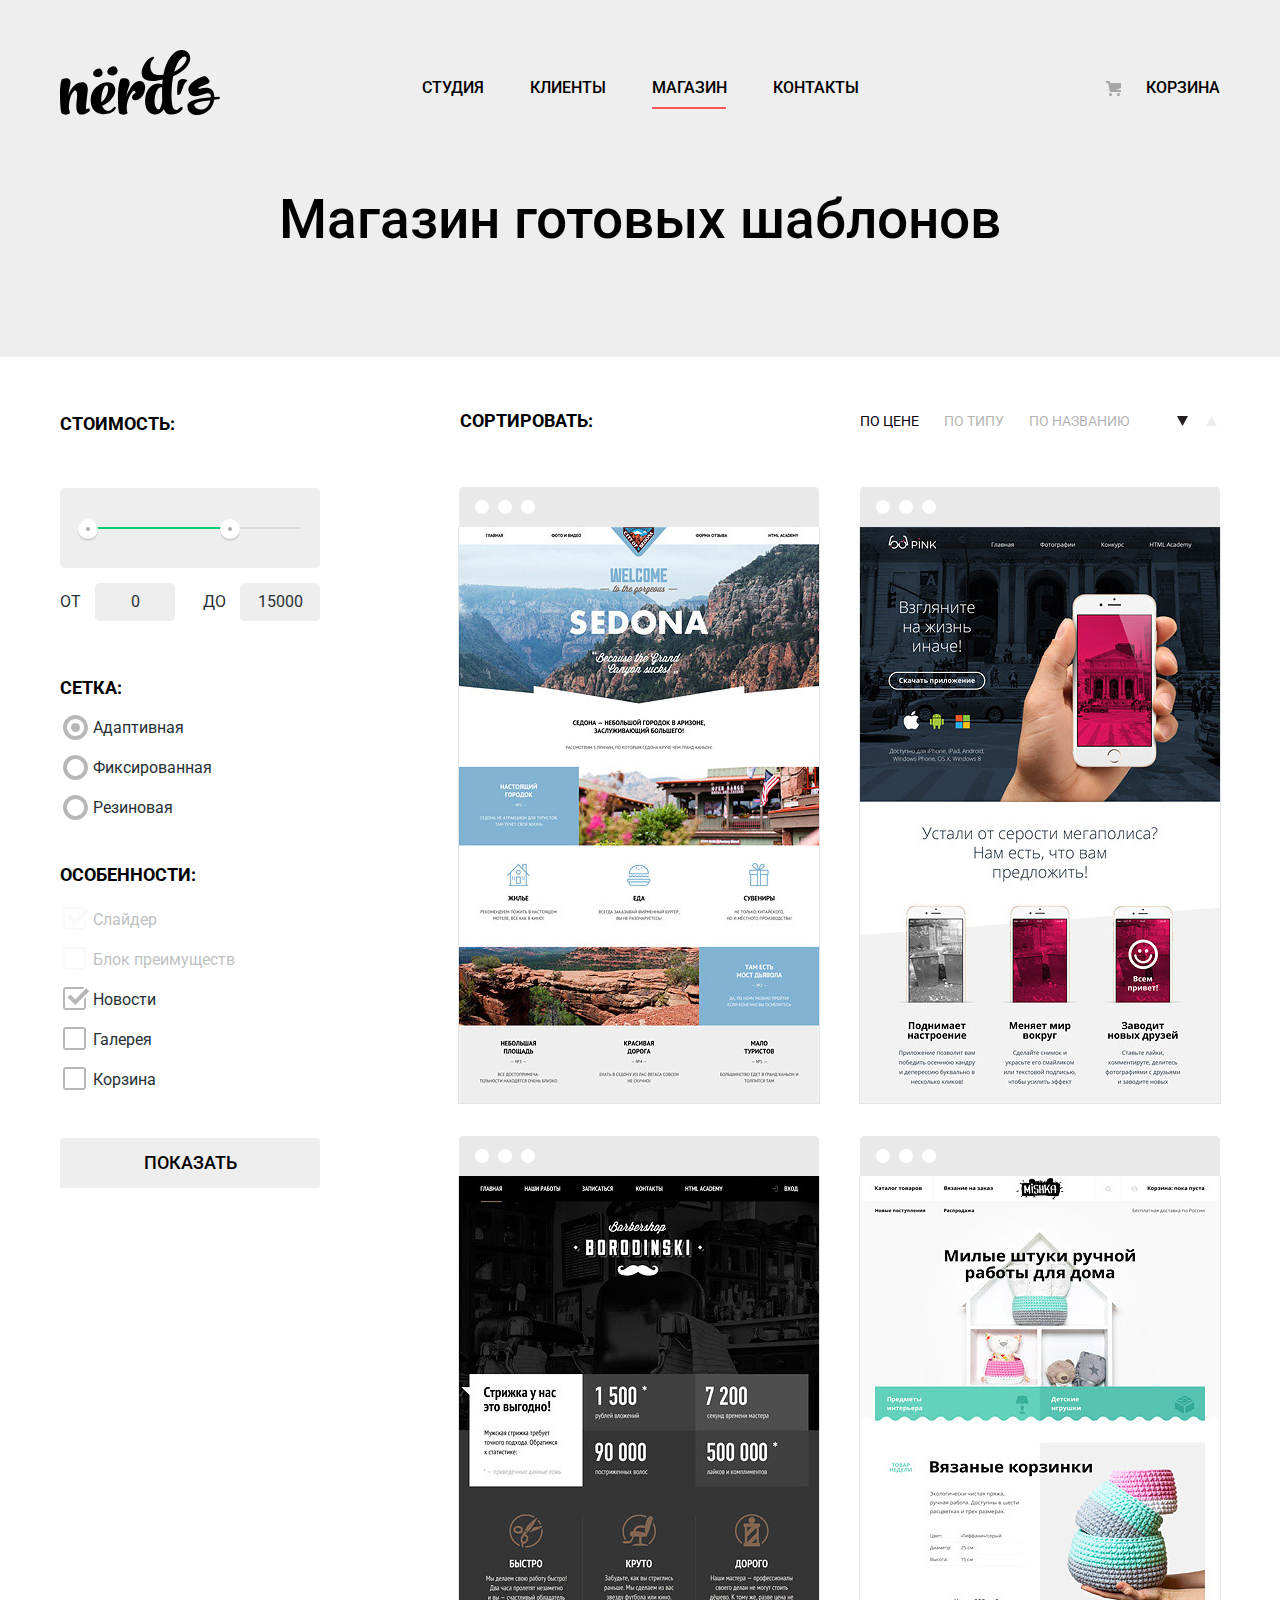
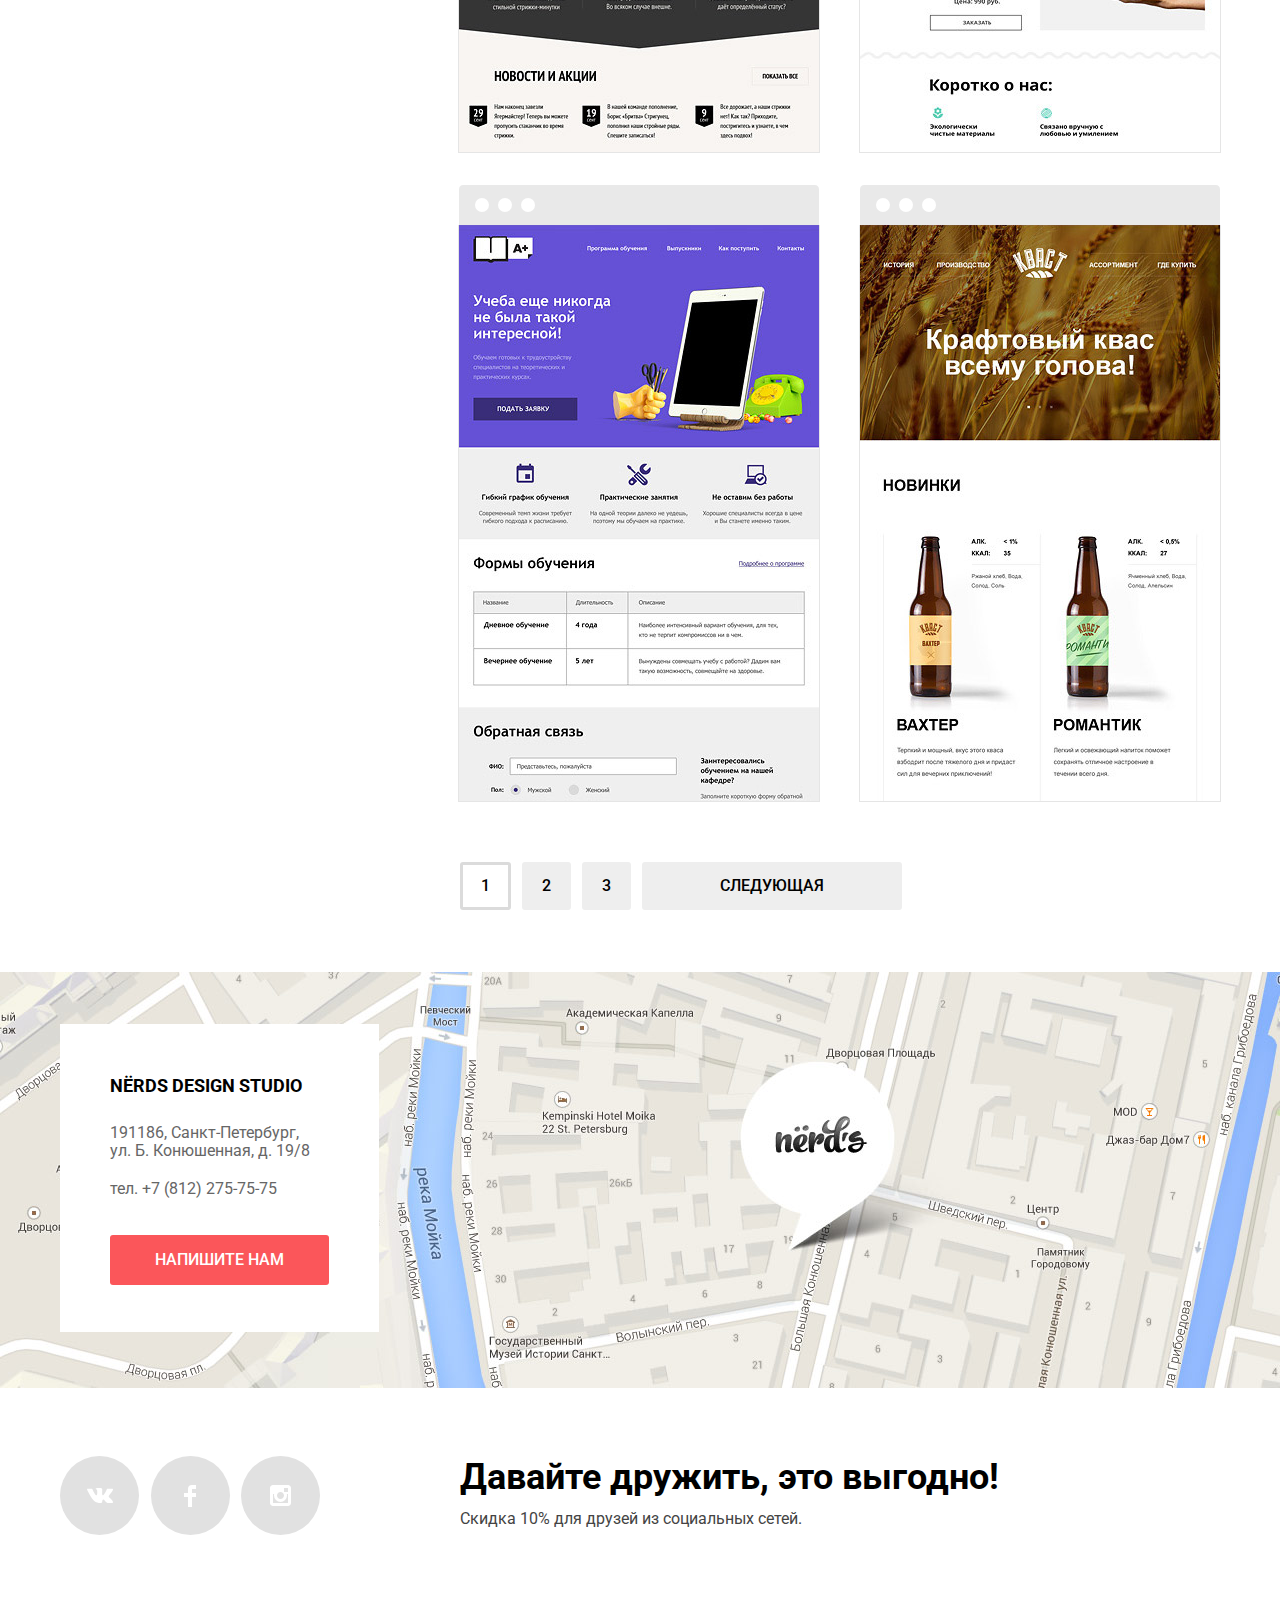
==== commit f3640269: "Добавила минимизированный файл стилей" ====
--- a/inner.html
+++ b/inner.html
@@ -5,7 +5,7 @@
 	  <title>HTML Academy: Нёрдс</title>
 	  <link href="https://fonts.googleapis.com/css?family=Roboto:400,500,700&amp;subset=cyrillic" rel="stylesheet">
     <link rel="stylesheet" type="text/css" href="css/normalize.min.css">
-	  <link rel="stylesheet" type="text/css" href="css/style.css">
+	  <link rel="stylesheet" type="text/css" href="css/style.min.css">
   </head>
   <body>
 		<header class="main-header">
--- a/css/style.min.css
+++ b/css/style.min.css
@@ -0,0 +1 @@
+@keyframes shake{0%,to{transform:translateX(0)}10%,30%,50%,70%,90%{transform:translateX(-10px)}20%,40%,60%,80%{transform:translateX(10px)}}@keyframes bounce{0%{transform:translateY(-2000px)}70%{transform:translateY(30px)}90%{transform:translateY(-10px)}to{transform:translateY(0)}}body{margin:0;padding:0;font-family:"Roboto",Arial,sans-serif;font-size:16px;line-height:24px;font-weight:400;color:#283136}a{text-decoration:none}.visually-hidden{position:absolute;margin:-1px;width:1px;height:1px;overflow:hidden;clip:rect(0 0 0 0)}.main-header{min-width:1200px;background-color:#eee}.main-header-logo{margin-right:20px;width:160px;height:65px}.borodinski-img img,.html-img img,.main-header-logo img,.mishka-img img,.pink-img img,.service-img img{max-width:100%;max-height:100%}.container{margin:0 auto;padding:0 20px;box-sizing:border-box;width:1200px}.main-navigation{display:flex;align-items:center;justify-content:space-between;padding-top:50px;line-height:30px;font-weight:500;color:#000;text-transform:uppercase}.main-navigation ul{margin:10px 0 0;padding:0}.site-navigation{list-style:none;display:flex;justify-content:center;width:800px}.filter-input-radio:hover+label,.site-navigation a,.user-navigation a{color:#000}.site-navigation a:not(.site-navigation-current):hover,.user-navigation a:hover{color:#fb565a;border:0}.main-navigation img:hover{opacity:.8}.site-navigation a:not(.site-navigation-current):active,.user-navigation a:active{color:rgba(0,0,0,.3);border:0}.main-navigation img:active,.social-button:active path{opacity:.3}.site-navigation-current{position:relative}.site-navigation-current::after{content:"";position:absolute;left:0;bottom:-12px;width:74px;height:2px;background-color:#fb565a}.site-navigation a{margin-right:23px;margin-left:23px}.user-navigation{margin-top:10px;width:180px;text-align:right}.cart-link{position:relative;padding-left:40px}.cart-link::before{content:"";position:absolute;top:3px;left:0;width:16px;height:16px;background-image:url(../img/cart-icon.svg);background-repeat:no-repeat;background-position:0 0}.slider{position:relative;background-color:#eee}.slider-controls{position:absolute;left:50%;bottom:104px;z-index:100;width:160px;height:18px;text-align:center;font-size:0;transform:translateX(-50%)}.slider-controls label{position:relative;display:inline-block;padding:8px;width:18px;height:18px;vertical-align:middle;border-radius:50%;cursor:pointer}.slider-controls label::after{content:"";position:absolute;top:8px;left:8px;z-index:1;width:18px;height:18px;border-radius:50%;background:#fff}.slides-list{margin:0;padding:0;list-style:none}.slide-item{display:none;padding:78px 0 80px}.slide-item:nth-child(1){background-image:url(../img/slide1.png);background-repeat:no-repeat;background-position:93% 18px}.slide-item:nth-child(2),.slide-item:nth-child(3){background-image:url(../img/slide2.png);background-repeat:no-repeat;background-position:100% 0}.slide-item:nth-child(3){background-image:url(../img/slide3.png);background-position:100% 20px}#product-1:checked~.slides-list .slide-item:nth-child(1),#product-2:checked~.slides-list .slide-item:nth-child(2),#product-3:checked~.slides-list .slide-item:nth-child(3){display:block}#product-1:checked~.slider-controls .slider-controls-item--1::before,#product-2:checked~.slider-controls .slider-controls-item--2::before,#product-3:checked~.slider-controls .slider-controls-item--3::before{content:"";position:absolute;left:50%;top:50%;z-index:2;width:4px;height:4px;margin:-4px;background-color:inherit;border:2px solid #c1c1c1;border-radius:50%}.slide-name{margin:0 0 27px;max-width:600px;font-size:55px;line-height:55px;font-weight:500;color:#000}.slide-desc{margin:0 0 38px;max-width:430px}.button{display:block;padding:15px 0;width:240px;font:inherit;font-weight:500;line-height:18px;color:#fff;background-color:#fb565a;text-align:center;vertical-align:middle;text-transform:uppercase;border-radius:3px;border:0}.button:hover{background-color:#e74246}.button:active{color:rgba(255,255,255,.3);background-color:#d7373b;box-shadow:inset 0 3px 0 0 rgba(0,1,1,.1)}.services{margin-bottom:80px}.services-list{display:flex;flex-wrap:wrap;justify-content:space-between;margin:81px 0 0;padding:0 60px 0 0;list-style:none}.service-item{width:300px}.service-img{width:300px;height:146px;margin-bottom:26px}.service-item h3{margin:0 0 16px;font-size:24px;line-height:30px;font-weight:700;text-transform:uppercase}.service-item p{margin:0 0 31px;width:260px}.button-apps,.button-presentations,.button-sites,.write-us-item input{padding-top:0 16px;box-sizing:border-box;width:160px;height:50px}.button-apps,.button-presentations{background-color:#00ca74}.button-apps:hover{background-color:#00bc6c}.button-apps:active{background-color:#00aa62}.button-presentations{background-color:#efc84a}.button-presentations:hover{background-color:#eab534}.button-presentations:active{background-color:#e5a722}.studio{display:flex;margin-bottom:42px;padding-top:73px;border-top:2px solid #eee;background-image:url(../img/nerds-illustration.jpg);background-repeat:no-repeat;background-position:800px 40px}.info{max-width:700px}.info-list{padding:0;list-style:none}.info-name{margin:0 0 34px;font-size:45px;line-height:45px;font-weight:500;color:#000}.info-desc{margin:0 0 40px}.info-orders{margin:0 0 25px;font-weight:700;color:#000;text-transform:uppercase}.info-item{position:relative;margin-top:23px;margin-bottom:23px;padding-left:34px}.info-item::before,.logo-item+.logo-item::before{content:"";position:absolute;left:0;top:50%;width:25px;height:2px;background-color:#fb565a}.features{align-self:flex-start;margin-top:210px;margin-left:100px;width:360px;min-height:200px;font-weight:700;color:#000;text-transform:uppercase}.features p{margin:0;padding:0;text-align:center}.features-list{display:flex;flex-wrap:wrap;margin-top:50px;padding:0;list-style:none}.features-item{margin-bottom:10px;margin-right:25px;width:95px;font-size:45px;color:#000}.features-item p{margin-top:30px;font-size:16px;line-height:18px;font-weight:400;text-transform:none;text-align:left}.features-item sup{font-size:24px}.logo-list{display:flex;flex-wrap:wrap;margin:0 0 80px;padding:0;min-height:180px;border-top:2px solid #eee;border-bottom:2px solid #eee;list-style:none}.logo-item{display:flex;flex-basis:278px;justify-content:center;position:relative}.logo-item-html a{margin-top:62px;margin-left:30px;margin-right:50px;width:199px;height:68px}.logo-item-borodinski a{margin-top:46px;margin-left:46px;margin-right:45px;width:209px;height:87px}.logo-item-pink a{margin-top:65px;margin-left:58px;margin-right:57px;width:185px;height:52px}.logo-item-mishka a{margin-top:52px;margin-left:64px;margin-right:43px;width:173px;height:84px}.logo-item+.logo-item::before{top:64px;width:2px;height:52px;background-color:#eee}.logo-item img{opacity:.2}.logo-item img:hover{opacity:1}.logo-item img:active{opacity:.1}.contacts,.contacts-container{position:relative;background-color:#fff}.contacts{line-height:18px;color:#666;background-image:url(../img/mapandmaker.jpg);background-position:center;background-repeat:no-repeat;min-height:420px}.contacts .container{padding-top:54px;padding-bottom:52px}.contacts iframe{position:absolute;min-width:1200px;width:100%;height:100%;border:0}.contacts-container .contacts-title{margin:0 0 23px;padding:0;font-size:18px;line-height:30px;font-weight:700;color:#000;text-transform:uppercase}.contacts-container{z-index:1;padding:47px 50px;box-sizing:border-box;width:319px;min-height:308px}.contacts-container p{margin:0 0 20px}.button-contacts{margin-top:37px;padding:16px 0;width:219px}.footer-social ul,.main-footer{display:flex;justify-content:space-between;margin-top:69px}.footer-social{width:260px}.footer-social ul{flex-wrap:wrap;padding:0;margin-top:-3px;width:260px;list-style:none;text-align:center}.social-button{display:flex;align-items:center;justify-content:center;width:79px;height:79px;border-radius:50%;color:#000;background-color:#e1e1e1}.social-button:hover{background-color:#e74246}.social-button:active{background-color:#d7373b;box-shadow:inset 0 3px 0 0 rgba(0,1,1,.1)}.footer-description{width:760px;margin-bottom:70px}.footer-description b{font-size:36px;line-height:36px;font-weight:700;color:#000}.footer-description p{margin:12px 0 0;font-size:16px;line-height:22px;color:#444}.modal-write-us{display:none;position:fixed;top:0;left:50%;z-index:200;margin-left:-480px;padding:65px 80px 85px;box-sizing:border-box;width:960px;min-height:590px;color:#000;background-color:#fff;box-shadow:0 30px 50px rgba(0,0,0,.7)}.modal-show{display:block;animation:bounce .6s}.modal-error{animation:shake .6s}.modal-write-us h2{margin:0 0 40px 20px;font-size:45px;line-height:45px;font-weight:500}.modal-write-us label{font-size:16px;line-height:18px;font-weight:700}.modal-close{position:absolute;top:78px;right:90px;width:22px;height:22px;font-size:0;border:0;cursor:pointer;opacity:.3;background-image:url(../img/close-cross.svg);background-repeat:no-repeat;background-position:0 0;background-color:#fff}.modal-close:hover{opacity:1}.modal-close:active{opacity:.1}.write-us-form{display:flex;flex-wrap:wrap}.write-us-item{margin:0 20px 30px}.write-us-item input{margin-top:5px;padding-left:12px;padding-top:auto;padding-bottom:auto;width:360px}.write-us-item:nth-child(3){margin:0 20px}.write-us-item textarea{margin-top:5px;padding-top:10px;padding-left:12px;box-sizing:border-box;width:760px;height:118px}.write-us-form input[type=text],.write-us-form textarea{font:inherit;line-height:18px;color:rgba(68,68,68,.5);border:2px solid #d7dcde;border-radius:3px;outline-style:none}.write-us-form input[type=text]::placeholder,.write-us-form textarea::placeholder{opacity:1}.write-us-form input:hover,.write-us-form textarea:hover{color:rgba(68,68,68,.5);border:2px solid #b4b9bb}.write-us-form input:focus,.write-us-form textarea:focus{color:#444;border:2px solid #000}.write-us-form input:invalid,.write-us-form textarea:invalid{color:#e74246;border:2px solid #e74246}.button-write-us{margin-top:40px;margin-left:20px;padding:17px 0;width:260px;border:0}.page-title{margin:0;padding-top:77px;padding-bottom:110px;font-size:55px;line-height:55px;font-weight:500;color:#000;text-align:center}.catalog-columns{display:flex;justify-content:space-between}.filter{font-size:18px;line-height:30px;font-weight:700;color:#000}.filter legend,.filter-sort a,.price-controls label,.section-sort p{text-transform:uppercase}.filter fieldset{margin-right:0;margin-left:0;padding:0;border:0}.range-filter{margin-top:49px;width:260px}.range-controls{position:relative;margin-bottom:15px;padding-top:39px;padding-right:20px;padding-left:20px;height:41px;background-color:#eee;border-radius:5px}.range-controls .scale{height:2px;background:#d7dcde}.range-controls .bar{width:70%;height:2px;background:#00ca74}.range-controls .toggle{position:absolute;top:31px;left:0;padding:0;width:4px;height:4px;background-color:#ababab;box-shadow:0 2px 1px 0 #cfcfcf;border:8px solid #fff;border-radius:50%;cursor:pointer}.range-controls .toggle-min{left:18px}.range-controls .toggle-max{left:160px}.price-controls{font-size:0}.price-controls label{display:inline-block;vertical-align:middle;width:50%;line-height:22px;color:#283136}.price-controls input{margin-left:10px;padding:8px 10px;width:60px;font-family:"Roboto",Arial,sans-serif;font-size:16px;line-height:22px;color:#283136;text-align:center;border:0;border-radius:5px;background:#eee}.max-price{text-align:right}.filter ul{margin:0;padding:0}.filter-sort{display:flex;margin:0 3px 0 20px;padding:0}.filter ul,.section-sort ul{list-style:none}.section-sort{display:flex;margin-bottom:55px;width:760px;line-height:18px;color:#000}.section-sort p{margin:0 20px 0 0;padding:0;width:360px;font-size:18px;font-weight:700}.filter-sort a{font-size:14px;font-weight:400;color:#000;opacity:.3}.filter-sort li{margin-right:25px}.filter-sort a:not(.filter-sort-current):hover{opacity:.6}.filter-sort a:not(.filter-sort-current):active,.switches-item:not(.switches-item-current):hover path{opacity:1}.catalog-item:hover path,.filter-sort .filter-sort-current{opacity:1}.switches-list{display:flex;margin:0;padding:0;list-style:none}.switches-item-current{margin-right:18px;margin-left:19px}.switches-item:not(.switches-item-current):active path{fill:#231f20;opacity:1}.fieldset-container{margin-top:52px;width:260px}.fieldset-price{margin-bottom:52px}.fieldset-net legend{margin-bottom:15px}.fieldset-features legend{margin-bottom:20px}.fieldset-net{margin-bottom:22px}.fieldset-features{margin-bottom:28px}.filter-features li,.filter-net li{line-height:20px;color:#283136}.filter label{font-size:16px;font-weight:400}.filter-input-radio:focus+label{color:#000}.filter-input:disabled+label{opacity:.3}.filter-option{margin-bottom:20px;padding-left:33px}.filter-option label{position:relative;display:block;cursor:pointer;user-select:none}.filter-input-radio:not(:checked)+label::before,.filter-input-radio:not(:checked):hover+label::before{content:"";position:absolute;left:-30px;top:-3px;width:26px;height:26px;background-image:url(../img/radio-off.svg);background-repeat:no-repeat;background-position:0 0;opacity:.4}.filter-input-radio:not(:checked):hover+label::before{opacity:1}.filter-input-radio:checked+label::after,.filter-input-radio:checked:hover+label::after{content:"";position:absolute;left:-30px;top:-3px;width:26px;height:26px;background-image:url(../img/radio-on.svg);background-repeat:no-repeat;background-position:0 0;opacity:.4}.filter-input-radio:checked:hover+label::after{opacity:1}.filter-input-radio:checked:focus+label::after{content:"";position:absolute;left:-30px;top:-3px;width:26px;height:26px;background-image:url(../img/radio-on.svg);background-repeat:no-repeat;background-position:0 0;opacity:1}.filter-input-radio:not(:checked):focus+label::before{content:"";position:absolute;left:-30px;top:-3px;width:26px;height:26px;background-image:url(../img/radio-off.svg);background-repeat:no-repeat;background-position:0 0;opacity:1}.filter-input-radio:checked:disabled+label::after{content:"";position:absolute;left:-30px;top:-3px;width:26px;height:26px;background-image:url(../img/radio-on.svg);background-repeat:no-repeat;background-position:0 0;opacity:.1}.filter-input-radio:not(:checked):disabled+label::before{content:"";position:absolute;left:-30px;top:-3px;width:26px;height:26px;background-image:url(../img/radio-off.svg);background-repeat:no-repeat;background-position:0 0;opacity:.1}.filter-input-checkbox:not(:checked)+label::before,.filter-input-checkbox:not(:checked):hover+label::before{content:"";position:absolute;left:-30px;top:-3px;width:23px;height:23px;background-image:url(../img/checkbox-off.svg);background-repeat:no-repeat;background-position:0 0;opacity:.4}.filter-input-checkbox:not(:checked):hover+label::before{opacity:1}.filter-input-checkbox:not(:checked):disabled+label::before{content:"";position:absolute;left:-30px;top:-3px;width:23px;height:23px;background-image:url(../img/checkbox-off.svg);background-repeat:no-repeat;background-position:0 0;opacity:.1}.filter-input-checkbox:checked+label::after,.filter-input-checkbox:checked:hover+label::after{content:"";position:absolute;left:-30px;top:-3px;width:27px;height:23px;background-image:url(../img/checkbox-on.svg);background-repeat:no-repeat;background-position:0 0;opacity:.4}.filter-input-checkbox:checked:hover+label::after{opacity:1}.filter-input-checkbox:checked:disabled+label::after{content:"";position:absolute;left:-30px;top:-3px;width:27px;height:23px;background-image:url(../img/checkbox-on.svg);background-repeat:no-repeat;background-position:0 0;opacity:.1}.filter-input-checkbox:not(:checked):focus+label::before{content:"";position:absolute;left:-30px;top:-3px;width:23px;height:23px;background-image:url(../img/checkbox-off.svg);background-repeat:no-repeat;background-position:0 0;opacity:1}.filter-input-checkbox:checked:focus+label::after{content:"";position:absolute;left:-30px;top:-3px;width:27px;height:23px;background-image:url(../img/checkbox-on.svg);background-repeat:no-repeat;background-position:0 0;opacity:1}.filter-button{width:260px;padding:16px 0;line-height:18px;font-weight:500;color:#000;background-color:#eee;border:0}.filter-button:hover,.pagination-list a:hover{background-color:#dfdfdf}.filter-button:active{color:rgba(0,0,0,.3);background-color:#d5d5d5;box-shadow:inset 0 3px 0 0 rgba(0,1,1,.1)}.catalog{margin-top:55px;width:760px}.catalog-list{display:flex;flex-wrap:wrap;justify-content:space-between;margin:0 0 30px -3px;padding:0;list-style:none}.catalog-item{position:relative;margin-bottom:30px;width:360px;border:1px solid transparent;border-radius:5px 5px 0 0}.catalog-img{width:360px;height:576px}.catalog-img img{max-width:100%;max-height:100%}.catalog-item img{border:1px solid rgba(0,1,1,.1);border-top:none;vertical-align:middle}.catalog-item svg{border:1px solid transparent;border-bottom:none;vertical-align:middle}.catalog-item:hover{border:1px solid rgba(77,77,77,.1);box-shadow:0 6px 15px 0 rgba(0,1,1,.25)}.catalog-item:hover svg{border-color:transparent;border-bottom:none;vertical-align:middle}.catalog-item:hover img{border-color:transparent;border-top:none;vertical-align:middle}.catalog-title{margin:0 0 15px;text-align:center}.catalog-title a{font-size:18px;line-height:30px;font-weight:700;color:#000;text-transform:uppercase}.catalog-item .catalog-price{display:none;position:absolute;bottom:0;left:1px;padding:28px 60px 43px;width:100%;min-height:231px;max-height:100%;overflow-y:auto;box-sizing:border-box;background-color:#eee}.catalog-item:hover .catalog-price{display:block}.button-price,.catalog-price p{line-height:18px;text-align:center}.catalog-price p{margin:0 0 30px;color:#666}.button-price{margin-left:20px;padding:16px 0;width:200px;font-size:16px;font-weight:500;color:#fff;background-color:#fb565a;vertical-align:middle;text-transform:uppercase}.pagination-list{display:flex;flex-wrap:wrap;margin:0 0 60px;padding:0;list-style:none}.pagination-item a{display:block;padding:15px 20px;line-height:18px;font-weight:500;color:#000;background-color:#eee;border-radius:3px}.pagination-item{margin-right:11px;background-color:#fff}.pagination-item-next a{padding:15px 78px;text-transform:uppercase}.pagination-item-current a,.pagination-item-current a:hover{padding:12px 18px;border:3px solid #dbdbdb;background-color:#fff}.pagination-list a:active{color:rgba(0,0,0,.3);background-color:#d5d5d5;box-shadow:inset 0 3px 0 0 rgba(0,1,1,.1)}.pagination-item-current a:active{color:#000;background-color:#fff;box-shadow:none}
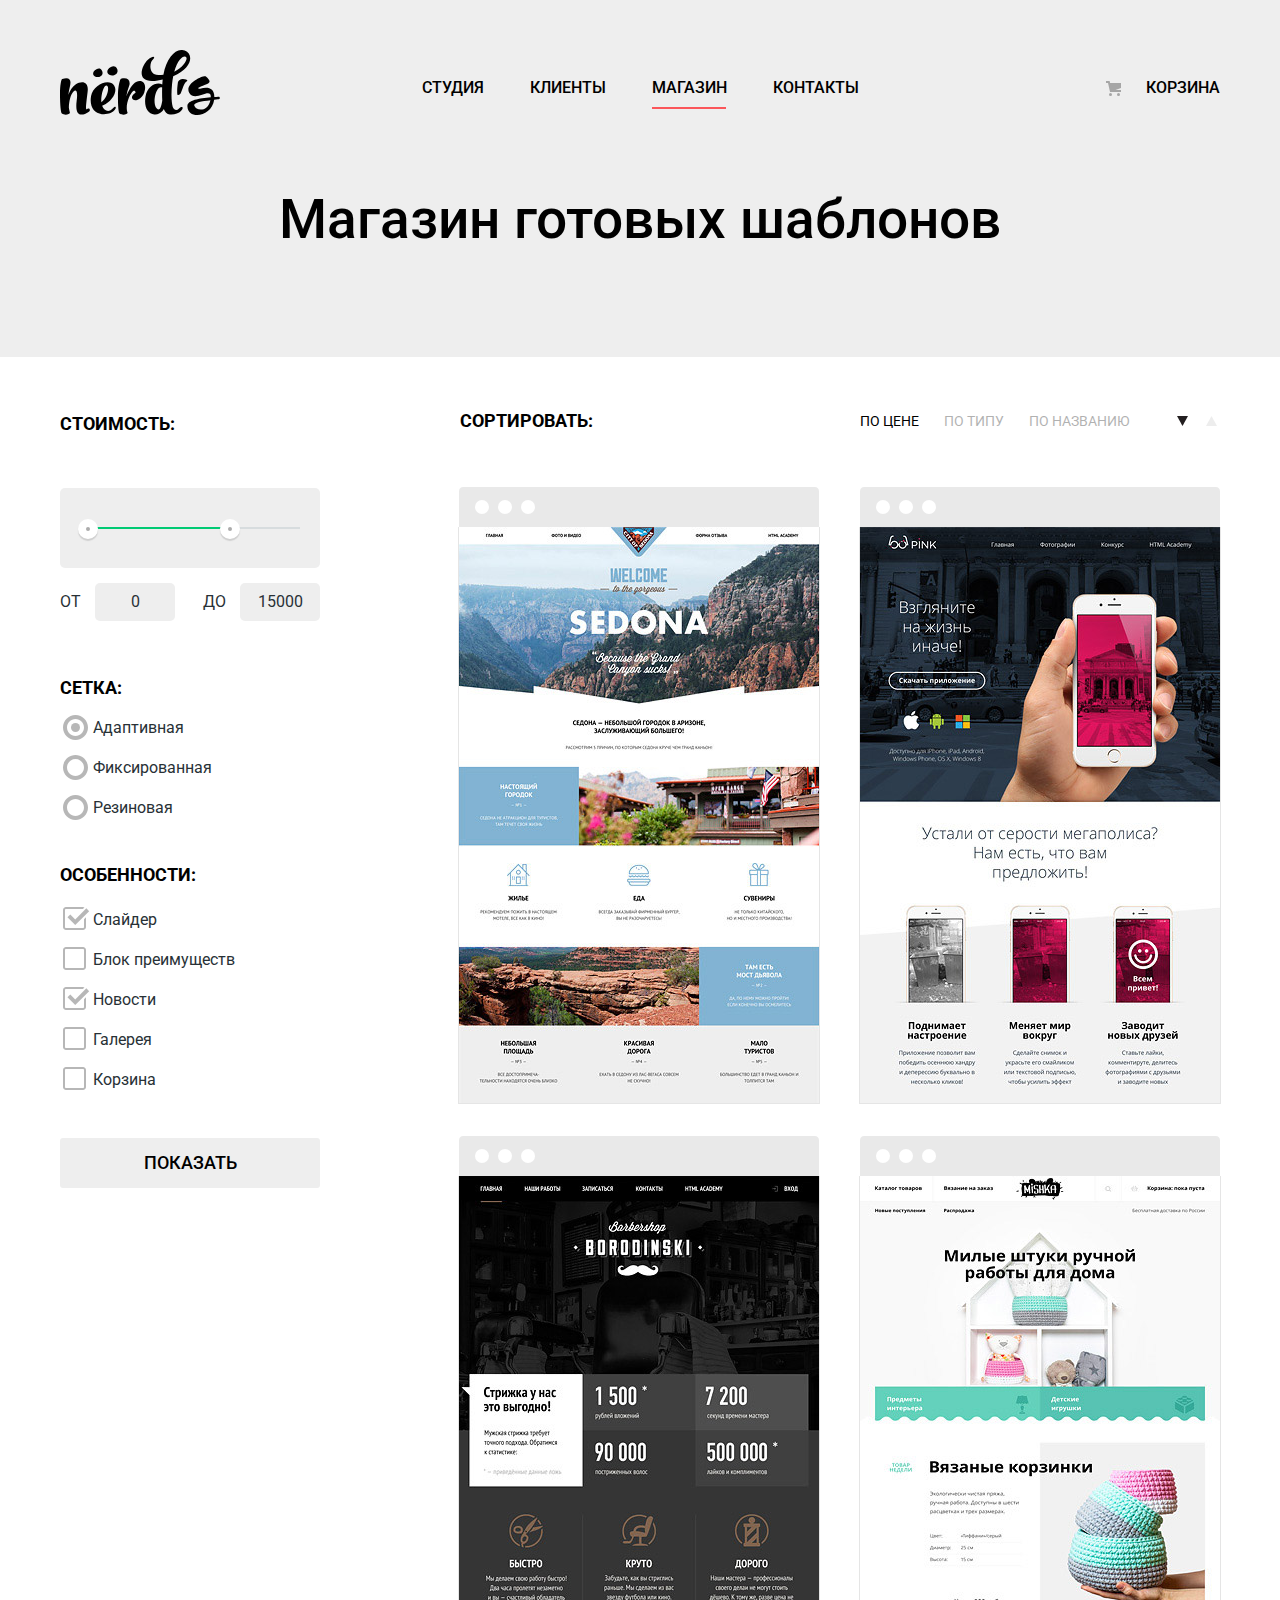
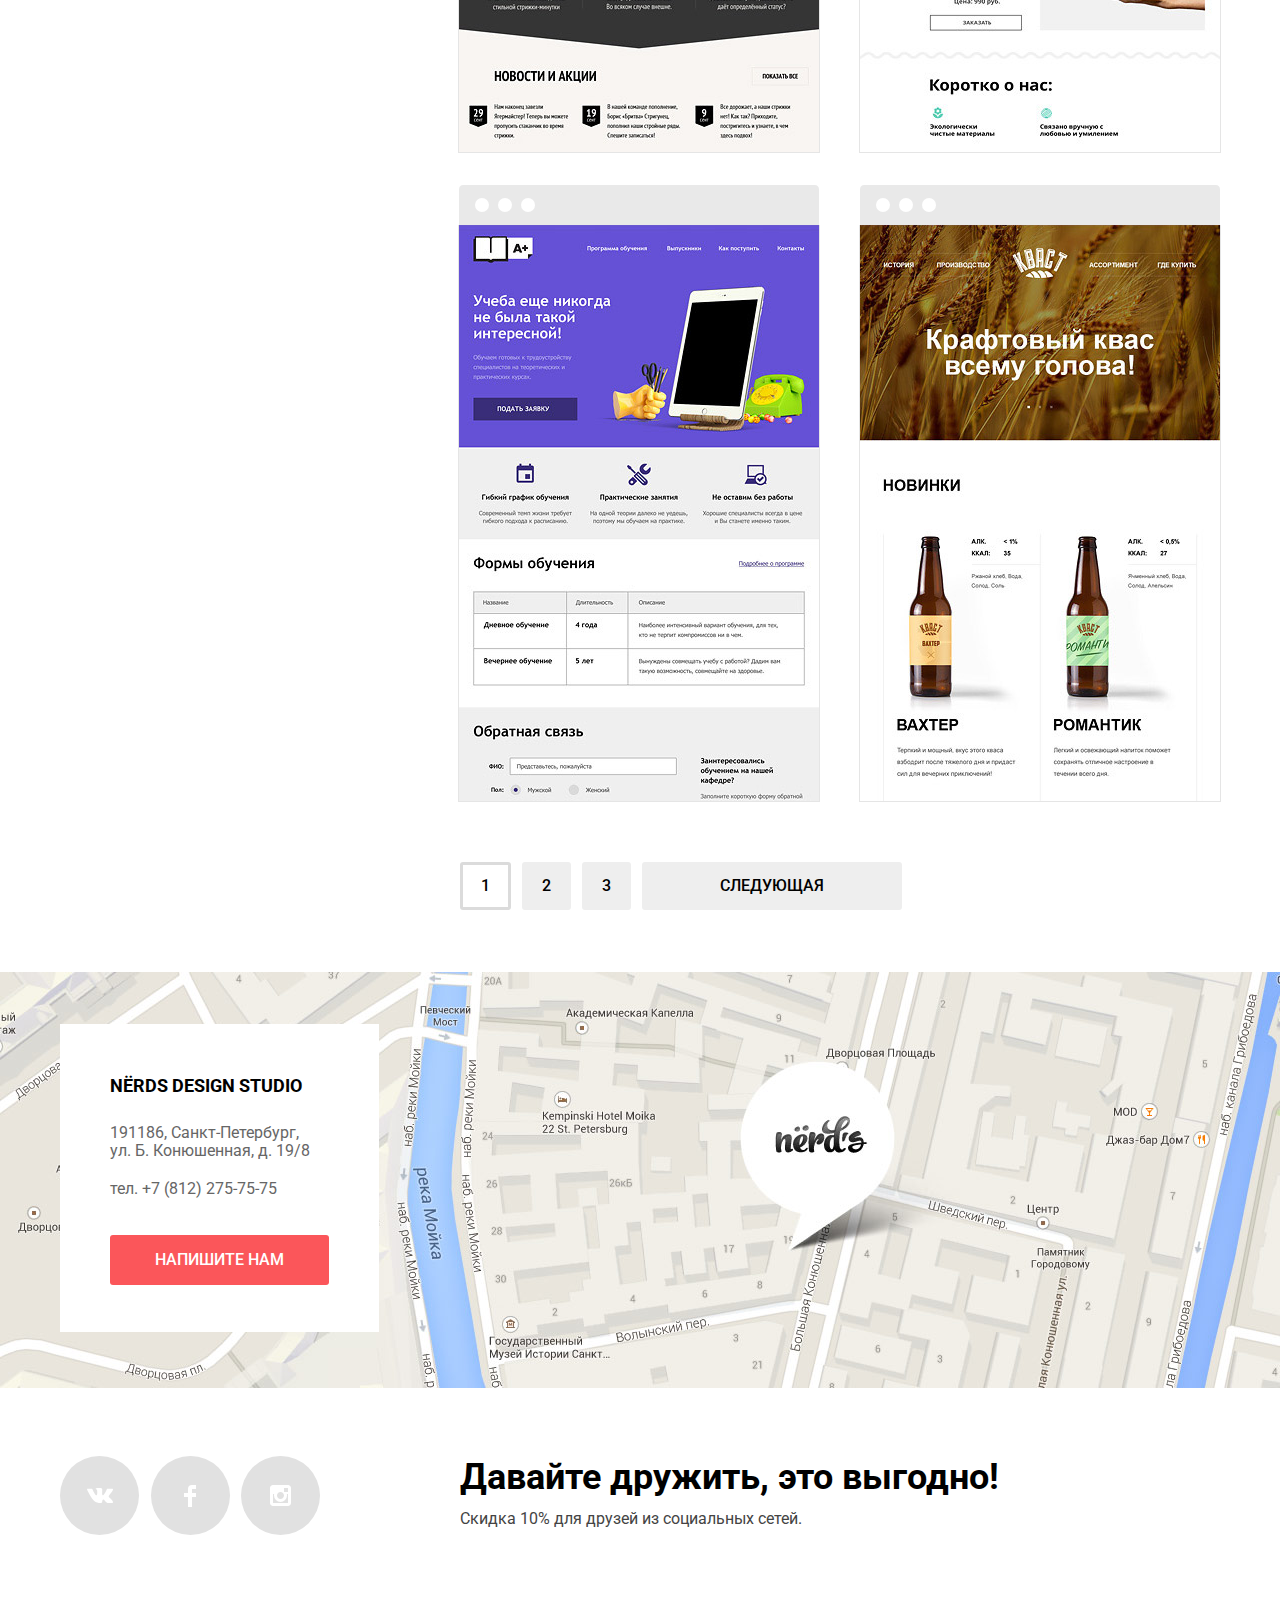
==== commit 96d02007: "Финал" ====
--- a/inner.html
+++ b/inner.html
@@ -71,11 +71,11 @@
 				    		  <legend>Особенности:</legend>
 				     		  <ul class="filter-features">
 				     			  <li class="filter-option">
-				     				  <input class="visually-hidden filter-input filter-input-checkbox" type="checkbox" name="slider" id="filter-slider" checked disabled>
+				     				  <input class="visually-hidden filter-input filter-input-checkbox" type="checkbox" name="slider" id="filter-slider" checked>
 				       			  <label for="filter-slider">Слайдер</label>
 				     			  </li>
 						        <li class="filter-option">
-						       	  <input class="visually-hidden filter-input filter-input-checkbox" type="checkbox" name="block_advantages" id="filter-advantages" disabled>
+						       	  <input class="visually-hidden filter-input filter-input-checkbox" type="checkbox" name="block_advantages" id="filter-advantages">
 						       	  <label for="filter-advantages">Блок преимуществ</label>
 						        </li>
 						        <li class="filter-option">
